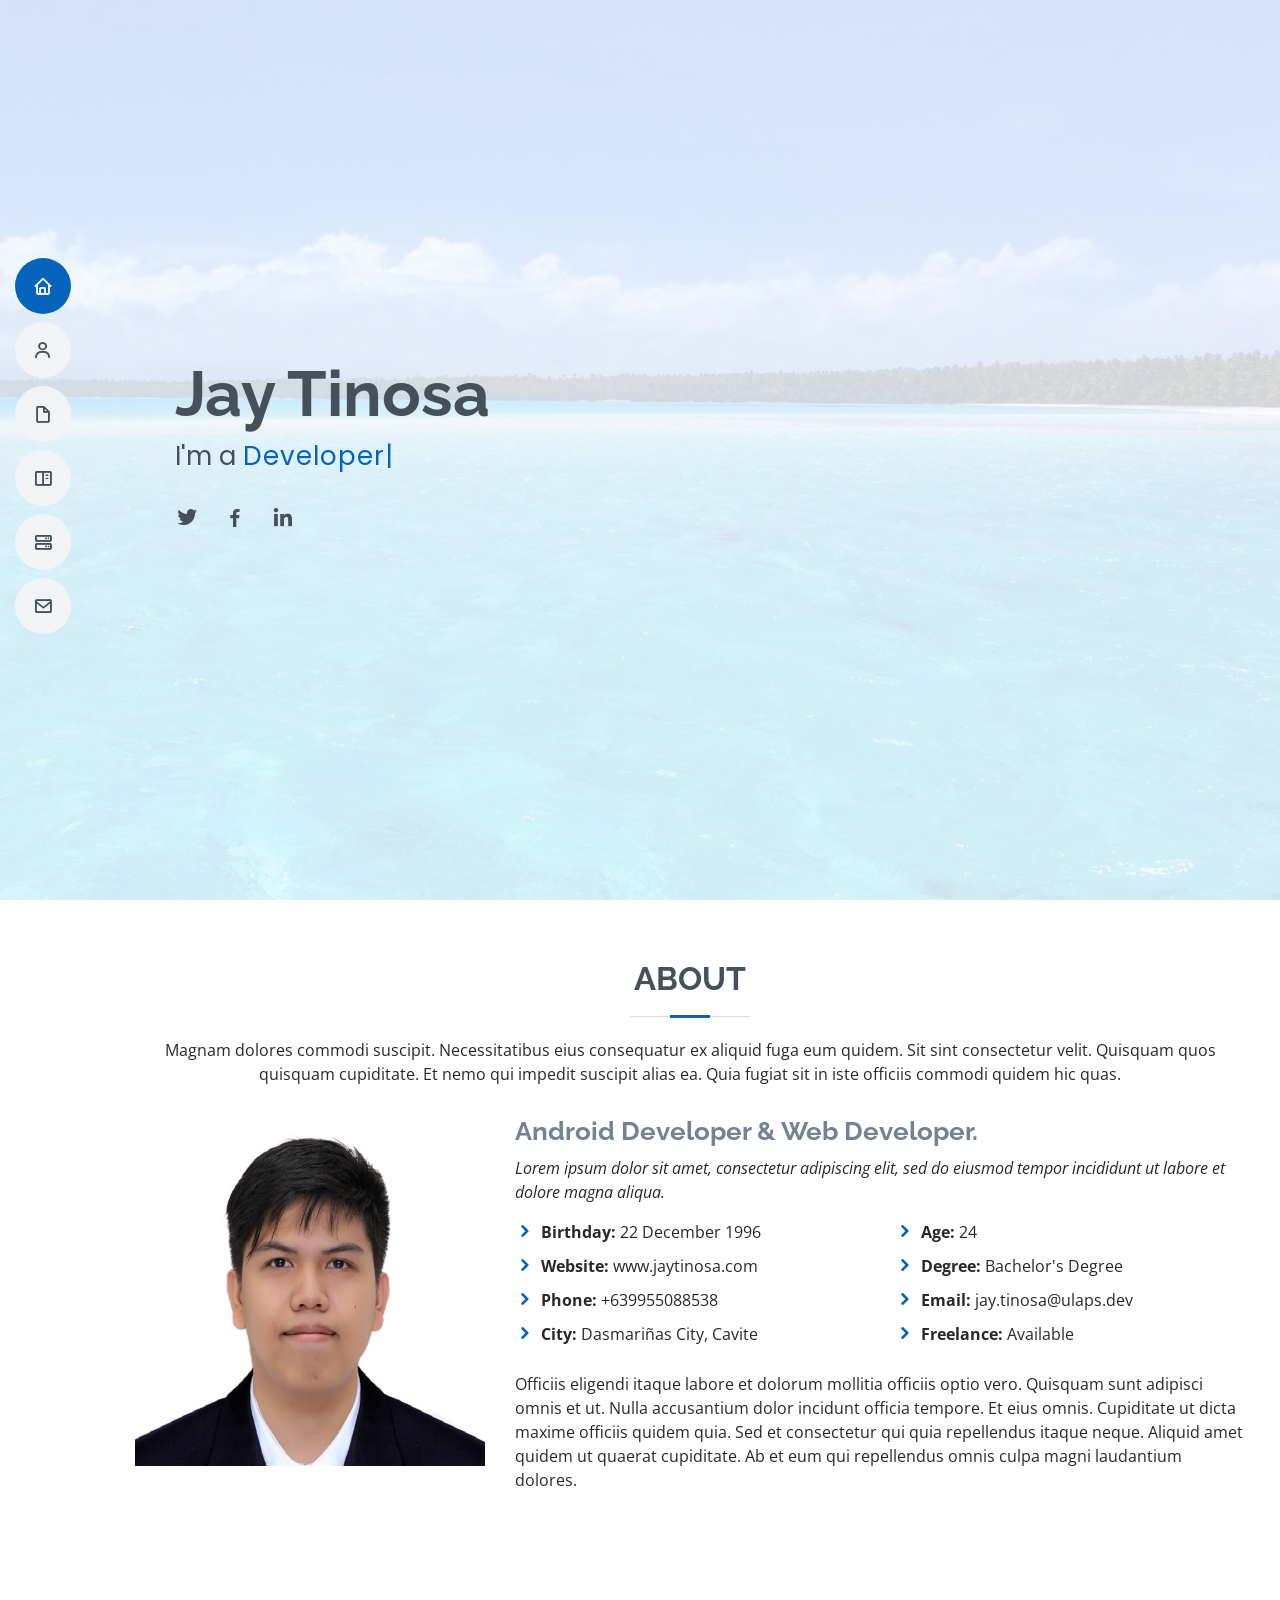
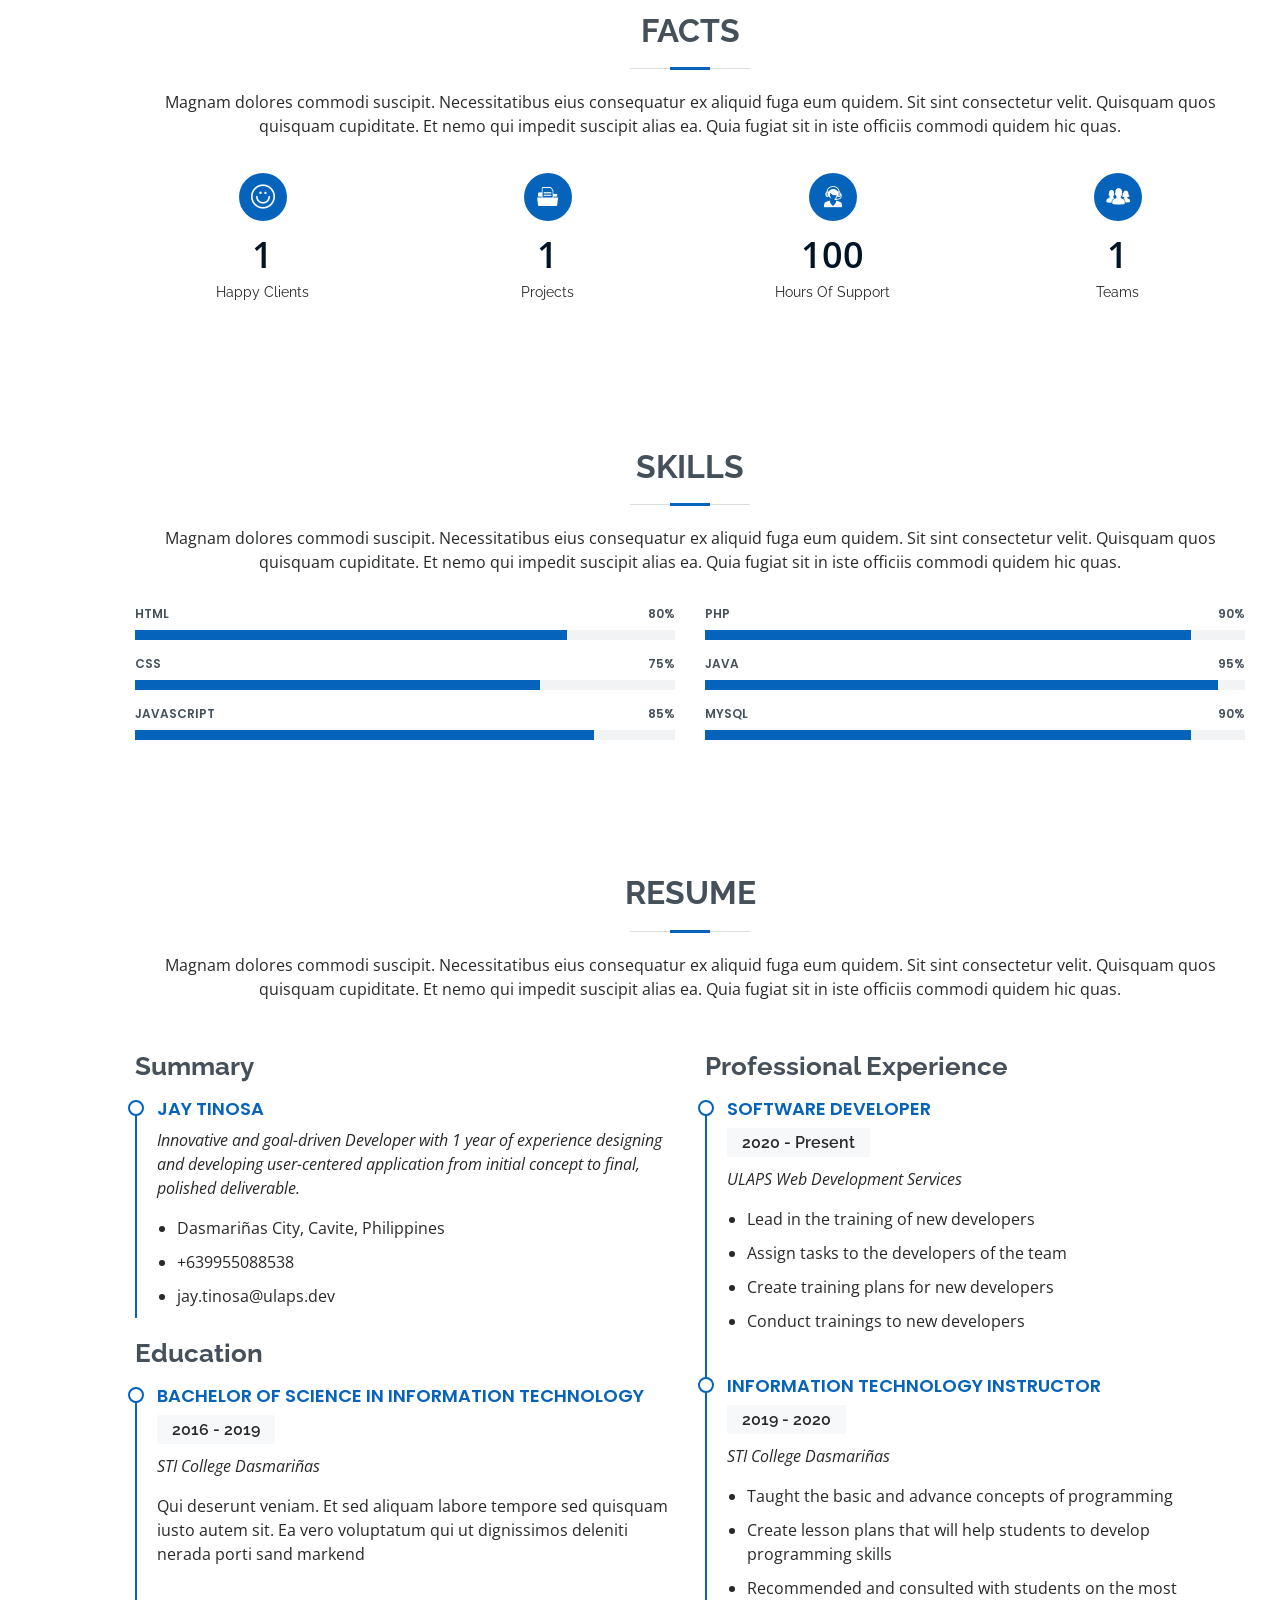
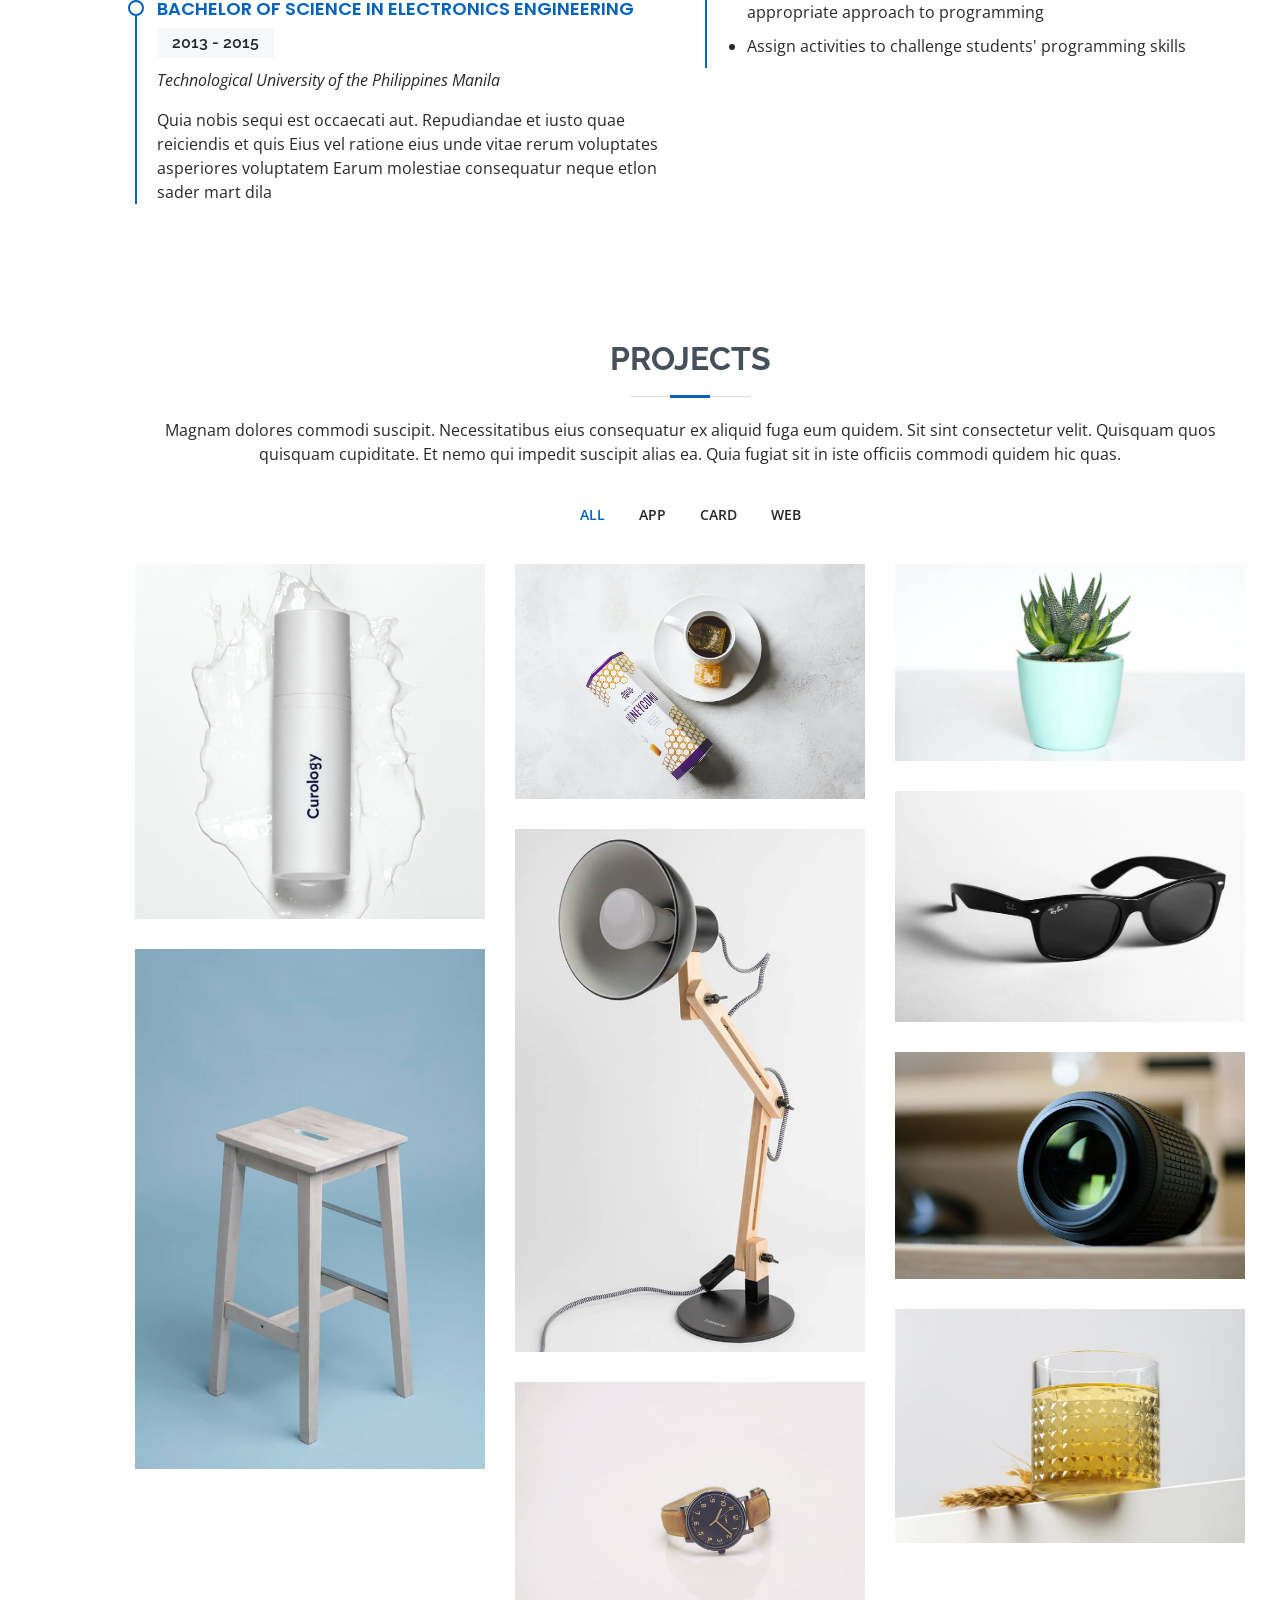
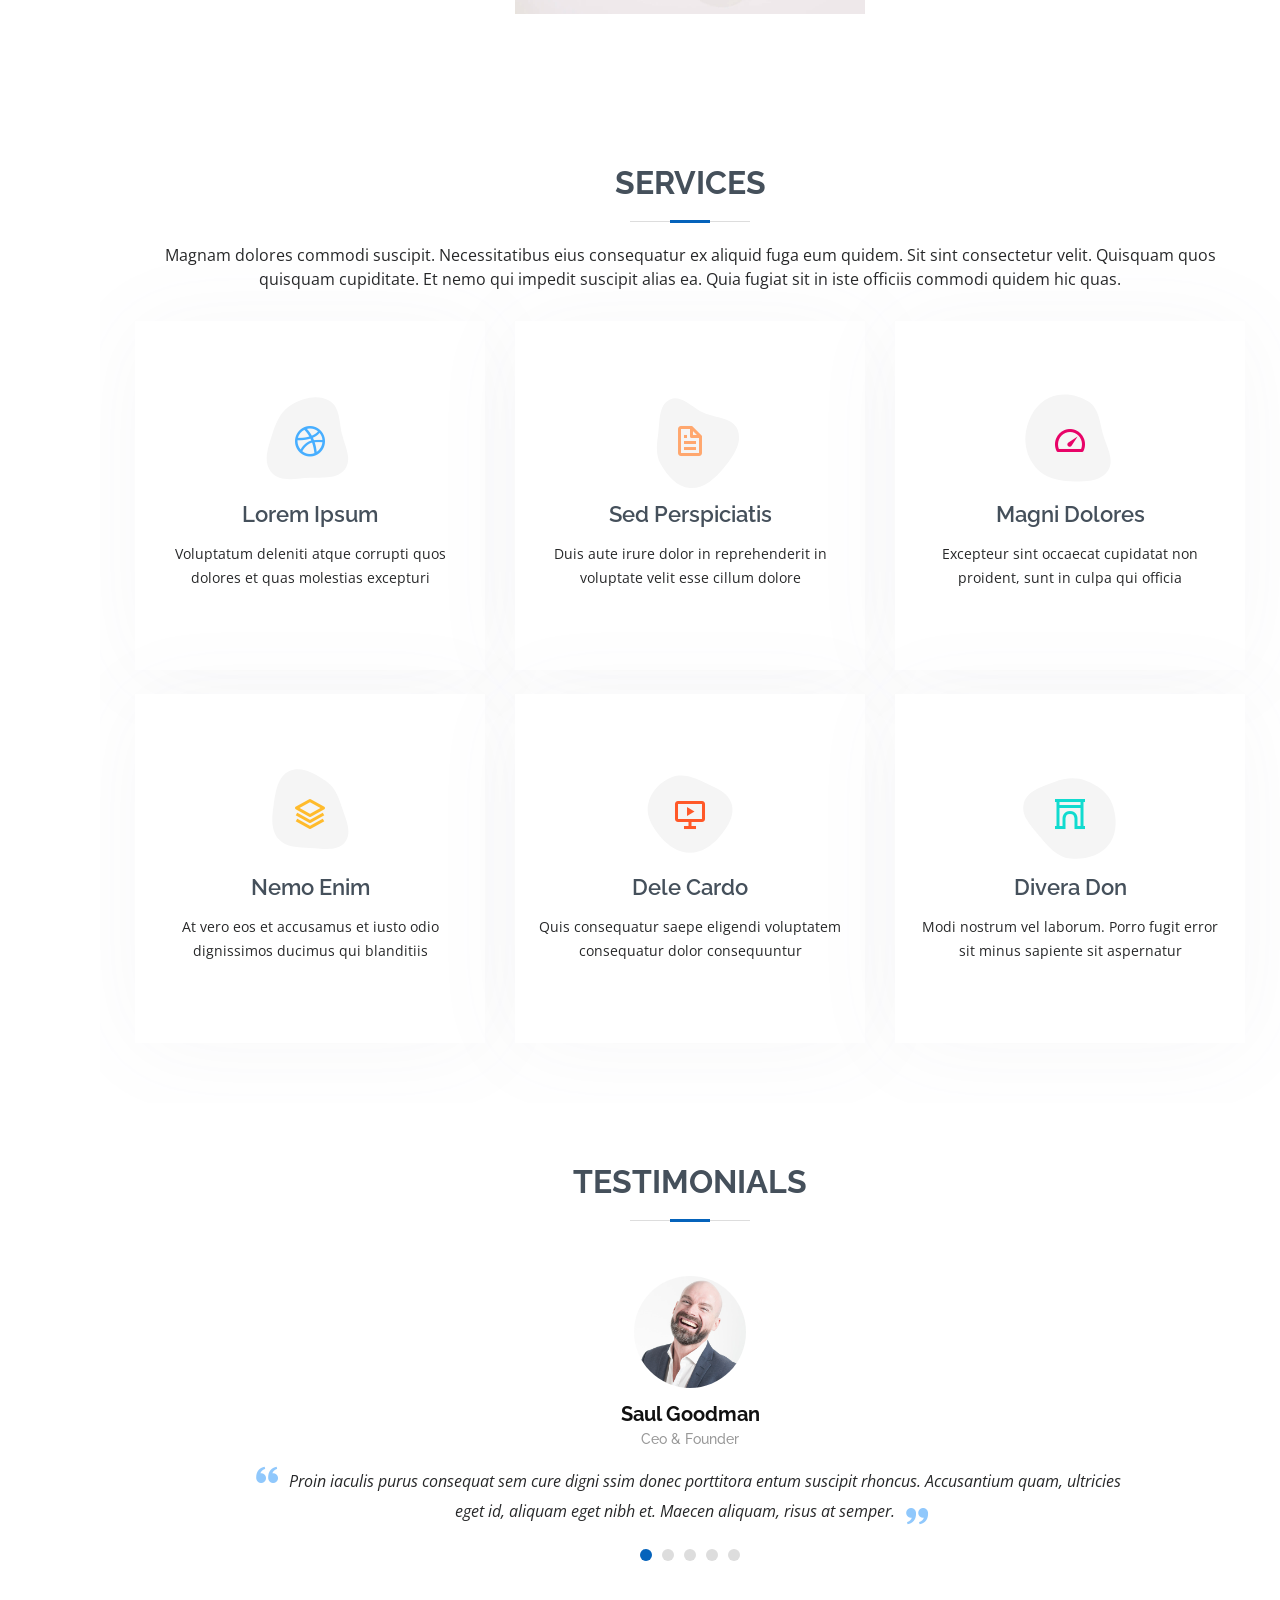
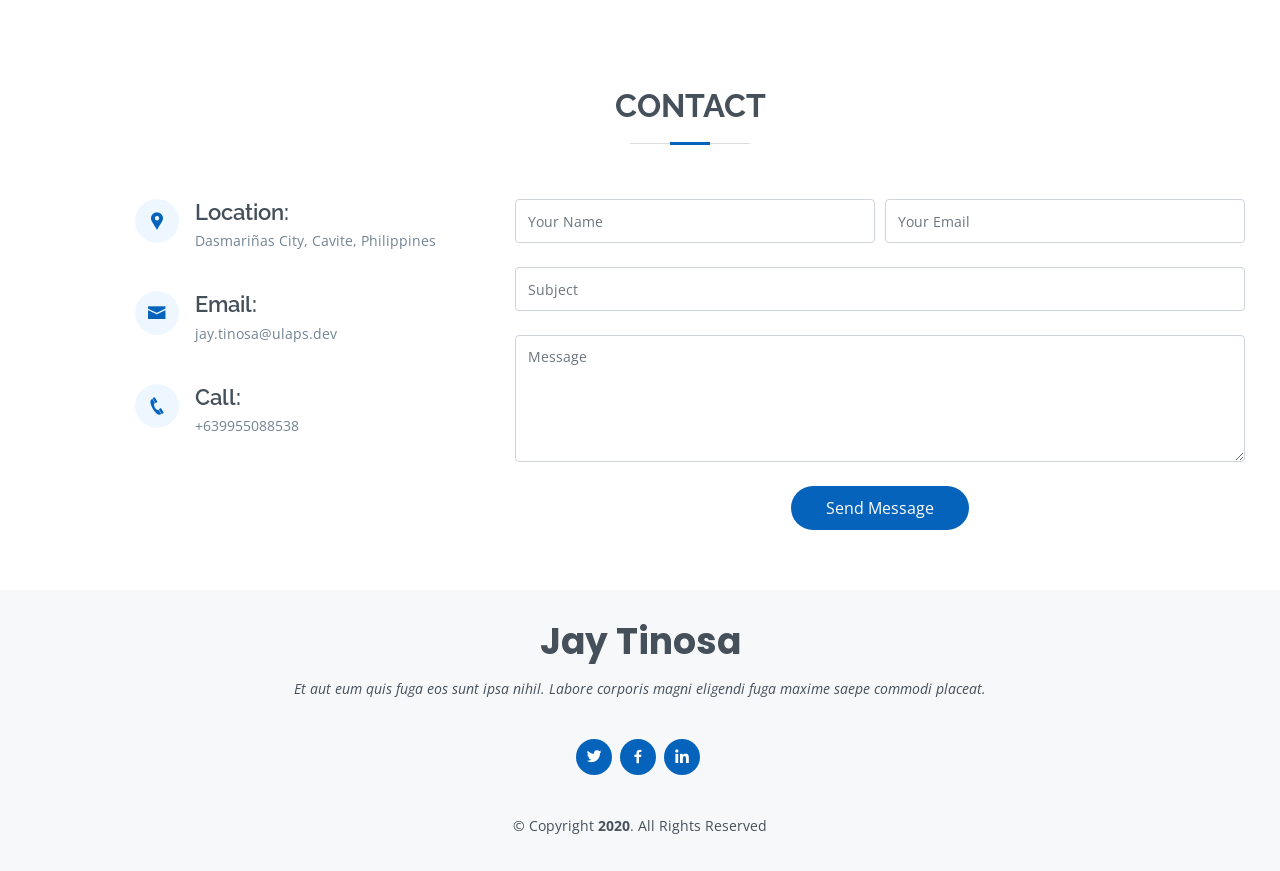
==== index.html @ dd3b4032 "Update index.html" ====
<!DOCTYPE html>
<html lang="en">
<head>
  <meta charset="utf-8">
  <meta content="width=device-width, initial-scale=1.0" name="viewport">

  <title>My Resume|Jay Tinosa</title>
  <meta content="" name="description">
  <meta content="" name="keywords">

  <!-- Favicons -->
  <link href="assets/img/jfavicon.jpg" rel="icon">
  <link href="assets/img/apple-touch-icon.png" rel="apple-touch-icon">

  <!-- Google Fonts -->
  <link href="https://fonts.googleapis.com/css?family=Open+Sans:300,300i,400,400i,600,600i,700,700i|Raleway:300,300i,400,400i,500,500i,600,600i,700,700i|Poppins:300,300i,400,400i,500,500i,600,600i,700,700i" rel="stylesheet">

  <!-- Vendor CSS Files -->
  <link href="assets/vendor/bootstrap/css/bootstrap.min.css" rel="stylesheet">
  <link href="assets/vendor/icofont/icofont.min.css" rel="stylesheet">
  <link href="assets/vendor/boxicons/css/boxicons.min.css" rel="stylesheet">
  <link href="assets/vendor/venobox/venobox.css" rel="stylesheet">
  <link href="assets/vendor/owl.carousel/assets/owl.carousel.min.css" rel="stylesheet">
  <link href="assets/vendor/aos/aos.css" rel="stylesheet">

  <!-- Main CSS File -->
  <link href="assets/css/style.css" rel="stylesheet">

</head>

<body>

  <!-- ======= Mobile nav toggle button ======= -->
  <button type="button" class="mobile-nav-toggle d-xl-none"><i class="icofont-navigation-menu"></i></button>

  <!-- ======= Header ======= -->
  <header id="header" class="d-flex flex-column justify-content-center">

    <nav class="nav-menu">
      <ul>
        <li class="active"><a href="#hero"><i class="bx bx-home"></i> <span>Home</span></a></li>
        <li><a href="#about"><i class="bx bx-user"></i> <span>About</span></a></li>
        <li><a href="#resume"><i class="bx bx-file-blank"></i> <span>Resume</span></a></li>
        <li><a href="#portfolio"><i class="bx bx-book-content"></i> <span>Projects</span></a></li>
        <li><a href="#services"><i class="bx bx-server"></i> <span>Services</span></a></li>
        <li><a href="#contact"><i class="bx bx-envelope"></i> <span>Contact</span></a></li>
      </ul>
    </nav><!-- .nav-menu -->

  </header><!-- End Header -->

  <!-- ======= Hero Section ======= -->
  <section id="hero" class="d-flex flex-column justify-content-center">
    <div class="container" data-aos="zoom-in" data-aos-delay="100">
      <h1>Jay Tinosa</h1>
      <p>I'm a <span class="typed" data-typed-items="Developer, Freelancer"></span></p>
      <div class="social-links">
        <a href="https://twitter.com/JayTinosa" class="twitter"><i class="bx bxl-twitter"></i></a>
        <a href="https://www.facebook.com/jay.tinosa" class="facebook"><i class="bx bxl-facebook"></i></a>
        <a href="https://www.linkedin.com/in/jay-tinosa-426608197/" class="linkedin"><i class="bx bxl-linkedin"></i></a>
      </div>
    </div>
  </section><!-- End Hero -->

  <main id="main">

    <!-- ======= About Section ======= -->
    <section id="about" class="about">
      <div class="container" data-aos="fade-up">

        <div class="section-title">
          <h2>About</h2>
          <p>Magnam dolores commodi suscipit. Necessitatibus eius consequatur ex aliquid fuga eum quidem. Sit sint consectetur velit. Quisquam quos quisquam cupiditate. Et nemo qui impedit suscipit alias ea. Quia fugiat sit in iste officiis commodi quidem hic quas.</p>
        </div>

        <div class="row">
          <div class="col-lg-4">
            <img src="assets/img/Jay.jpg" class="img-fluid" alt="">
          </div>
          <div class="col-lg-8 pt-4 pt-lg-0 content">
            <h3>Android Developer &amp; Web Developer.</h3>
            <p class="font-italic">
              Lorem ipsum dolor sit amet, consectetur adipiscing elit, sed do eiusmod tempor incididunt ut labore et dolore
              magna aliqua.
            </p>
            <div class="row">
              <div class="col-lg-6">
                <ul>
                  <li><i class="icofont-rounded-right"></i> <strong>Birthday:</strong> 22 December 1996</li>
                  <li><i class="icofont-rounded-right"></i> <strong>Website:</strong> www.jaytinosa.com</li>
                  <li><i class="icofont-rounded-right"></i> <strong>Phone:</strong> +639955088538</li>
                  <li><i class="icofont-rounded-right"></i> <strong>City:</strong> Dasmariñas City, Cavite</li>
                </ul>
              </div>
              <div class="col-lg-6">
                <ul>
                  <li><i class="icofont-rounded-right"></i> <strong>Age:</strong> 24</li>
                  <li><i class="icofont-rounded-right"></i> <strong>Degree:</strong> Bachelor's Degree</li>
                  <li><i class="icofont-rounded-right"></i> <strong>Email:</strong> jay.tinosa@ulaps.dev</li>
                  <li><i class="icofont-rounded-right"></i> <strong>Freelance:</strong> Available</li>
                </ul>
              </div>
            </div>
            <p>
              Officiis eligendi itaque labore et dolorum mollitia officiis optio vero. Quisquam sunt adipisci omnis et ut. Nulla accusantium dolor incidunt officia tempore. Et eius omnis.
              Cupiditate ut dicta maxime officiis quidem quia. Sed et consectetur qui quia repellendus itaque neque. Aliquid amet quidem ut quaerat cupiditate. Ab et eum qui repellendus omnis culpa magni laudantium dolores.
            </p>
          </div>
        </div>

      </div>
    </section><!-- End About Section -->

    <!-- ======= Facts Section ======= -->
    <section id="facts" class="facts">
      <div class="container" data-aos="fade-up">

        <div class="section-title">
          <h2>Facts</h2>
          <p>Magnam dolores commodi suscipit. Necessitatibus eius consequatur ex aliquid fuga eum quidem. Sit sint consectetur velit. Quisquam quos quisquam cupiditate. Et nemo qui impedit suscipit alias ea. Quia fugiat sit in iste officiis commodi quidem hic quas.</p>
        </div>

        <div class="row">

          <div class="col-lg-3 col-md-6">
            <div class="count-box">
              <i class="icofont-simple-smile"></i>
              <span data-toggle="counter-up">1</span>
              <p>Happy Clients</p>
            </div>
          </div>

          <div class="col-lg-3 col-md-6 mt-5 mt-md-0">
            <div class="count-box">
              <i class="icofont-document-folder"></i>
              <span data-toggle="counter-up">1</span>
              <p>Projects</p>
            </div>
          </div>

          <div class="col-lg-3 col-md-6 mt-5 mt-lg-0">
            <div class="count-box">
              <i class="icofont-live-support"></i>
              <span data-toggle="counter-up">100</span>
              <p>Hours Of Support</p>
            </div>
          </div>

          <div class="col-lg-3 col-md-6 mt-5 mt-lg-0">
            <div class="count-box">
              <i class="icofont-users-alt-5"></i>
              <span data-toggle="counter-up">1</span>
              <p>Teams</p>
            </div>
          </div>

        </div>

      </div>
    </section><!-- End Facts Section -->

    <!-- ======= Skills Section ======= -->
    <section id="skills" class="skills section-bg">
      <div class="container" data-aos="fade-up">

        <div class="section-title">
          <h2>Skills</h2>
          <p>Magnam dolores commodi suscipit. Necessitatibus eius consequatur ex aliquid fuga eum quidem. Sit sint consectetur velit. Quisquam quos quisquam cupiditate. Et nemo qui impedit suscipit alias ea. Quia fugiat sit in iste officiis commodi quidem hic quas.</p>
        </div>

        <div class="row skills-content">

          <div class="col-lg-6">

            <div class="progress">
              <span class="skill">HTML <i class="val">80%</i></span>
              <div class="progress-bar-wrap">
                <div class="progress-bar" role="progressbar" aria-valuenow="80" aria-valuemin="0" aria-valuemax="100"></div>
              </div>
            </div>

            <div class="progress">
              <span class="skill">CSS <i class="val">75%</i></span>
              <div class="progress-bar-wrap">
                <div class="progress-bar" role="progressbar" aria-valuenow="75" aria-valuemin="0" aria-valuemax="100"></div>
              </div>
            </div>

            <div class="progress">
              <span class="skill">JavaScript <i class="val">85%</i></span>
              <div class="progress-bar-wrap">
                <div class="progress-bar" role="progressbar" aria-valuenow="85" aria-valuemin="0" aria-valuemax="100"></div>
              </div>
            </div>

          </div>

          <div class="col-lg-6">

            <div class="progress">
              <span class="skill">PHP <i class="val">90%</i></span>
              <div class="progress-bar-wrap">
                <div class="progress-bar" role="progressbar" aria-valuenow="90" aria-valuemin="0" aria-valuemax="100"></div>
              </div>
            </div>

            <div class="progress">
              <span class="skill">Java <i class="val">95%</i></span>
              <div class="progress-bar-wrap">
                <div class="progress-bar" role="progressbar" aria-valuenow="95" aria-valuemin="0" aria-valuemax="100"></div>
              </div>
            </div>

            <div class="progress">
              <span class="skill">MySQL <i class="val">90%</i></span>
              <div class="progress-bar-wrap">
                <div class="progress-bar" role="progressbar" aria-valuenow="90" aria-valuemin="0" aria-valuemax="100"></div>
              </div>
            </div>

          </div>

        </div>

      </div>
    </section><!-- End Skills Section -->

    <!-- ======= Resume Section ======= -->
    <section id="resume" class="resume">
      <div class="container" data-aos="fade-up">

        <div class="section-title">
          <h2>Resume</h2>
          <p>Magnam dolores commodi suscipit. Necessitatibus eius consequatur ex aliquid fuga eum quidem. Sit sint consectetur velit. Quisquam quos quisquam cupiditate. Et nemo qui impedit suscipit alias ea. Quia fugiat sit in iste officiis commodi quidem hic quas.</p>
        </div>

        <div class="row">
          <div class="col-lg-6">
            <h3 class="resume-title">Summary</h3>
            <div class="resume-item pb-0">
              <h4>Jay Tinosa</h4>
              <p><em>Innovative and goal-driven Developer with 1 year of experience designing and developing user-centered application from initial concept to final, polished deliverable.</em></p>
              <ul>
                <li>Dasmariñas City, Cavite, Philippines</li>
                <li>+639955088538</li>
                <li>jay.tinosa@ulaps.dev</li>
              </ul>
            </div>

            <h3 class="resume-title">Education</h3>
            <div class="resume-item">
              <h4>Bachelor of Science in Information Technology</h4>
              <h5>2016 - 2019</h5>
              <p><em>STI College Dasmariñas</em></p>
              <p>Qui deserunt veniam. Et sed aliquam labore tempore sed quisquam iusto autem sit. Ea vero voluptatum qui ut dignissimos deleniti nerada porti sand markend</p>
            </div>
            <div class="resume-item">
              <h4>Bachelor of Science in Electronics Engineering</h4>
              <h5>2013 - 2015</h5>
              <p><em>Technological University of the Philippines Manila</em></p>
              <p>Quia nobis sequi est occaecati aut. Repudiandae et iusto quae reiciendis et quis Eius vel ratione eius unde vitae rerum voluptates asperiores voluptatem Earum molestiae consequatur neque etlon sader mart dila</p>
            </div>
          </div>
          <div class="col-lg-6">
            <h3 class="resume-title">Professional Experience</h3>
            <div class="resume-item">
              <h4>Software Developer</h4>
              <h5>2020 - Present</h5>
              <p><em>ULAPS Web Development Services</em></p>
              <ul>
                <li>Lead in the training of new developers</li>
                <li>Assign tasks to the developers of the team</li>
                <li>Create training plans for new developers</li>
                <li>Conduct trainings to new developers</li>
              </ul>
            </div>
            <div class="resume-item">
              <h4>Information Technology Instructor</h4>
              <h5>2019 - 2020</h5>
              <p><em>STI College Dasmariñas</em></p>
              <ul>
                <li>Taught the basic and advance concepts of programming</li>
                <li>Create lesson plans that will help students to develop programming skills</li>
                <li>Recommended and consulted with students on the most appropriate approach to programming</li>
                <li>Assign activities to challenge students' programming skills</li>
              </ul>
            </div>
          </div>
        </div>

      </div>
    </section><!-- End Resume Section -->

    <!-- ======= Portfolio Section ======= -->
    <section id="portfolio" class="portfolio section-bg">
      <div class="container" data-aos="fade-up">

        <div class="section-title">
          <h2>Projects</h2>
          <p>Magnam dolores commodi suscipit. Necessitatibus eius consequatur ex aliquid fuga eum quidem. Sit sint consectetur velit. Quisquam quos quisquam cupiditate. Et nemo qui impedit suscipit alias ea. Quia fugiat sit in iste officiis commodi quidem hic quas.</p>
        </div>

        <div class="row">
          <div class="col-lg-12 d-flex justify-content-center" data-aos="fade-up" data-aos-delay="100">
            <ul id="portfolio-flters">
              <li data-filter="*" class="filter-active">All</li>
              <li data-filter=".filter-app">App</li>
              <li data-filter=".filter-card">Card</li>
              <li data-filter=".filter-web">Web</li>
            </ul>
          </div>
        </div>

        <div class="row portfolio-container" data-aos="fade-up" data-aos-delay="200">

          <div class="col-lg-4 col-md-6 portfolio-item filter-app">
            <div class="portfolio-wrap">
              <img src="assets/img/portfolio/portfolio-1.jpg" class="img-fluid" alt="">
              <div class="portfolio-info">
                <h4>App 1</h4>
                <p>App</p>
                <div class="portfolio-links">
                  <a href="assets/img/portfolio/portfolio-1.jpg" data-gall="portfolioGallery" class="venobox" title="App 1"><i class="bx bx-plus"></i></a>
                  <a href="portfolio-details.html" data-gall="portfolioDetailsGallery" data-vbtype="iframe" class="venobox" title="Portfolio Details"><i class="bx bx-link"></i></a>
                </div>
              </div>
            </div>
          </div>

          <div class="col-lg-4 col-md-6 portfolio-item filter-web">
            <div class="portfolio-wrap">
              <img src="assets/img/portfolio/portfolio-2.jpg" class="img-fluid" alt="">
              <div class="portfolio-info">
                <h4>Web 3</h4>
                <p>Web</p>
                <div class="portfolio-links">
                  <a href="assets/img/portfolio/portfolio-2.jpg" data-gall="portfolioGallery" class="venobox" title="Web 3"><i class="bx bx-plus"></i></a>
                  <a href="portfolio-details.html" data-gall="portfolioDetailsGallery" data-vbtype="iframe" class="venobox" title="Portfolio Details"><i class="bx bx-link"></i></a>
                </div>
              </div>
            </div>
          </div>

          <div class="col-lg-4 col-md-6 portfolio-item filter-app">
            <div class="portfolio-wrap">
              <img src="assets/img/portfolio/portfolio-3.jpg" class="img-fluid" alt="">
              <div class="portfolio-info">
                <h4>App 2</h4>
                <p>App</p>
                <div class="portfolio-links">
                  <a href="assets/img/portfolio/portfolio-3.jpg" data-gall="portfolioGallery" class="venobox" title="App 2"><i class="bx bx-plus"></i></a>
                  <a href="portfolio-details.html" data-gall="portfolioDetailsGallery" data-vbtype="iframe" class="venobox" title="Portfolio Details"><i class="bx bx-link"></i></a>
                </div>
              </div>
            </div>
          </div>

          <div class="col-lg-4 col-md-6 portfolio-item filter-card">
            <div class="portfolio-wrap">
              <img src="assets/img/portfolio/portfolio-4.jpg" class="img-fluid" alt="">
              <div class="portfolio-info">
                <h4>Card 2</h4>
                <p>Card</p>
                <div class="portfolio-links">
                  <a href="assets/img/portfolio/portfolio-4.jpg" data-gall="portfolioGallery" class="venobox" title="Card 2"><i class="bx bx-plus"></i></a>
                  <a href="portfolio-details.html" data-gall="portfolioDetailsGallery" data-vbtype="iframe" class="venobox" title="Portfolio Details"><i class="bx bx-link"></i></a>
                </div>
              </div>
            </div>
          </div>

          <div class="col-lg-4 col-md-6 portfolio-item filter-web">
            <div class="portfolio-wrap">
              <img src="assets/img/portfolio/portfolio-5.jpg" class="img-fluid" alt="">
              <div class="portfolio-info">
                <h4>Web 2</h4>
                <p>Web</p>
                <div class="portfolio-links">
                  <a href="assets/img/portfolio/portfolio-5.jpg" data-gall="portfolioGallery" class="venobox" title="Web 2"><i class="bx bx-plus"></i></a>
                  <a href="portfolio-details.html" data-gall="portfolioDetailsGallery" data-vbtype="iframe" class="venobox" title="Portfolio Details"><i class="bx bx-link"></i></a>
                </div>
              </div>
            </div>
          </div>

          <div class="col-lg-4 col-md-6 portfolio-item filter-app">
            <div class="portfolio-wrap">
              <img src="assets/img/portfolio/portfolio-6.jpg" class="img-fluid" alt="">
              <div class="portfolio-info">
                <h4>App 3</h4>
                <p>App</p>
                <div class="portfolio-links">
                  <a href="assets/img/portfolio/portfolio-6.jpg" data-gall="portfolioGallery" class="venobox" title="App 3"><i class="bx bx-plus"></i></a>
                  <a href="portfolio-details.html" data-gall="portfolioDetailsGallery" data-vbtype="iframe" class="venobox" title="Portfolio Details"><i class="bx bx-link"></i></a>
                </div>
              </div>
            </div>
          </div>

          <div class="col-lg-4 col-md-6 portfolio-item filter-card">
            <div class="portfolio-wrap">
              <img src="assets/img/portfolio/portfolio-7.jpg" class="img-fluid" alt="">
              <div class="portfolio-info">
                <h4>Card 1</h4>
                <p>Card</p>
                <div class="portfolio-links">
                  <a href="assets/img/portfolio/portfolio-7.jpg" data-gall="portfolioGallery" class="venobox" title="Card 1"><i class="bx bx-plus"></i></a>
                  <a href="portfolio-details.html" data-gall="portfolioDetailsGallery" data-vbtype="iframe" class="venobox" title="Portfolio Details"><i class="bx bx-link"></i></a>
                </div>
              </div>
            </div>
          </div>

          <div class="col-lg-4 col-md-6 portfolio-item filter-card">
            <div class="portfolio-wrap">
              <img src="assets/img/portfolio/portfolio-8.jpg" class="img-fluid" alt="">
              <div class="portfolio-info">
                <h4>Card 3</h4>
                <p>Card</p>
                <div class="portfolio-links">
                  <a href="assets/img/portfolio/portfolio-8.jpg" data-gall="portfolioGallery" class="venobox" title="Card 3"><i class="bx bx-plus"></i></a>
                  <a href="portfolio-details.html" data-gall="portfolioDetailsGallery" data-vbtype="iframe" class="venobox" title="Portfolio Details"><i class="bx bx-link"></i></a>
                </div>
              </div>
            </div>
          </div>

          <div class="col-lg-4 col-md-6 portfolio-item filter-web">
            <div class="portfolio-wrap">
              <img src="assets/img/portfolio/portfolio-9.jpg" class="img-fluid" alt="">
              <div class="portfolio-info">
                <h4>Web 3</h4>
                <p>Web</p>
                <div class="portfolio-links">
                  <a href="assets/img/portfolio/portfolio-9.jpg" data-gall="portfolioGallery" class="venobox" title="Web 3"><i class="bx bx-plus"></i></a>
                  <a href="portfolio-details.html" data-gall="portfolioDetailsGallery" data-vbtype="iframe" class="venobox" title="Portfolio Details"><i class="bx bx-link"></i></a>
                </div>
              </div>
            </div>
          </div>

        </div>

      </div>
    </section><!-- End Portfolio Section -->

    <!-- ======= Services Section ======= -->
    <section id="services" class="services">
      <div class="container" data-aos="fade-up">

        <div class="section-title">
          <h2>Services</h2>
          <p>Magnam dolores commodi suscipit. Necessitatibus eius consequatur ex aliquid fuga eum quidem. Sit sint consectetur velit. Quisquam quos quisquam cupiditate. Et nemo qui impedit suscipit alias ea. Quia fugiat sit in iste officiis commodi quidem hic quas.</p>
        </div>

        <div class="row">

          <div class="col-lg-4 col-md-6 d-flex align-items-stretch" data-aos="zoom-in" data-aos-delay="100">
            <div class="icon-box iconbox-blue">
              <div class="icon">
                <svg width="100" height="100" viewBox="0 0 600 600" xmlns="http://www.w3.org/2000/svg">
                  <path stroke="none" stroke-width="0" fill="#f5f5f5" d="M300,521.0016835830174C376.1290562159157,517.8887921683347,466.0731472004068,529.7835943286574,510.70327084640275,468.03025145048787C554.3714126377745,407.6079735673963,508.03601936045806,328.9844924480964,491.2728898941984,256.3432110539036C474.5976632858925,184.082847569629,479.9380746630129,96.60480741107993,416.23090153303,58.64404602377083C348.86323505073057,18.502131276798302,261.93793281208167,40.57373210992963,193.5410806939664,78.93577620505333C130.42746243093433,114.334589627462,98.30271207620316,179.96522072025542,76.75703585869454,249.04625023123273C51.97151888228291,328.5150500222984,13.704378332031375,421.85034740162234,66.52175969318436,486.19268352777647C119.04800174914682,550.1803526380478,217.28368757567262,524.383925680826,300,521.0016835830174"></path>
                </svg>
                <i class="bx bxl-dribbble"></i>
              </div>
              <h4><a href="">Lorem Ipsum</a></h4>
              <p>Voluptatum deleniti atque corrupti quos dolores et quas molestias excepturi</p>
            </div>
          </div>

          <div class="col-lg-4 col-md-6 d-flex align-items-stretch mt-4 mt-md-0" data-aos="zoom-in" data-aos-delay="200">
            <div class="icon-box iconbox-orange ">
              <div class="icon">
                <svg width="100" height="100" viewBox="0 0 600 600" xmlns="http://www.w3.org/2000/svg">
                  <path stroke="none" stroke-width="0" fill="#f5f5f5" d="M300,582.0697525312426C382.5290701553225,586.8405444964366,449.9789794690241,525.3245884688669,502.5850820975895,461.55621195738473C556.606425686781,396.0723002908107,615.8543463187945,314.28637112970534,586.6730223649479,234.56875336149918C558.9533121215079,158.8439757836574,454.9685369536778,164.00468322053177,381.49747125262974,130.76875717737553C312.15926192815925,99.40240125094834,248.97055460311594,18.661163978235184,179.8680185752513,50.54337015887873C110.5421016452524,82.52863877960104,119.82277516462835,180.83849132639028,109.12597500060166,256.43424936330496C100.08760227029461,320.3096726198365,92.17705696193138,384.0621239912766,124.79988738764834,439.7174275375508C164.83382741302287,508.01625554203684,220.96474134820875,577.5009287672846,300,582.0697525312426"></path>
                </svg>
                <i class="bx bx-file"></i>
              </div>
              <h4><a href="">Sed Perspiciatis</a></h4>
              <p>Duis aute irure dolor in reprehenderit in voluptate velit esse cillum dolore</p>
            </div>
          </div>

          <div class="col-lg-4 col-md-6 d-flex align-items-stretch mt-4 mt-lg-0" data-aos="zoom-in" data-aos-delay="300">
            <div class="icon-box iconbox-pink">
              <div class="icon">
                <svg width="100" height="100" viewBox="0 0 600 600" xmlns="http://www.w3.org/2000/svg">
                  <path stroke="none" stroke-width="0" fill="#f5f5f5" d="M300,541.5067337569781C382.14930387511276,545.0595476570109,479.8736841581634,548.3450877840088,526.4010558755058,480.5488172755941C571.5218469581645,414.80211281144784,517.5187510058486,332.0715597781072,496.52539010469104,255.14436215662573C477.37192572678356,184.95920475031193,473.57363656557914,105.61284051026155,413.0603344069578,65.22779650032875C343.27470386102294,18.654635553484475,251.2091493199835,5.337323636656869,175.0934190732945,40.62881213300186C97.87086631185822,76.43348514350839,51.98124368387456,156.15599469081315,36.44837278890362,239.84606092416172C21.716077023791087,319.22268207091537,43.775223500013084,401.1760424656574,96.891909868211,461.97329694683043C147.22146801428983,519.5804099606455,223.5754009179313,538.201503339737,300,541.5067337569781"></path>
                </svg>
                <i class="bx bx-tachometer"></i>
              </div>
              <h4><a href="">Magni Dolores</a></h4>
              <p>Excepteur sint occaecat cupidatat non proident, sunt in culpa qui officia</p>
            </div>
          </div>

          <div class="col-lg-4 col-md-6 d-flex align-items-stretch mt-4" data-aos="zoom-in" data-aos-delay="100">
            <div class="icon-box iconbox-yellow">
              <div class="icon">
                <svg width="100" height="100" viewBox="0 0 600 600" xmlns="http://www.w3.org/2000/svg">
                  <path stroke="none" stroke-width="0" fill="#f5f5f5" d="M300,503.46388370962813C374.79870501325706,506.71871716319447,464.8034551963731,527.1746412648533,510.4981551193396,467.86667711651364C555.9287308511215,408.9015244558933,512.6030010748507,327.5744911775523,490.211057578863,256.5855673507754C471.097692560561,195.9906835881958,447.69079081568157,138.11976852964426,395.19560036434837,102.3242989838813C329.3053358748298,57.3949838291264,248.02791733380457,8.279543830951368,175.87071277845988,42.242879143198664C103.41431057327972,76.34704239035025,93.79494320519305,170.9812938413882,81.28167332365135,250.07896920659033C70.17666984294237,320.27484674793965,64.84698225790005,396.69656628748305,111.28512138212992,450.4950937839243C156.20124167950087,502.5303643271138,231.32542653798444,500.4755392045468,300,503.46388370962813"></path>
                </svg>
                <i class="bx bx-layer"></i>
              </div>
              <h4><a href="">Nemo Enim</a></h4>
              <p>At vero eos et accusamus et iusto odio dignissimos ducimus qui blanditiis</p>
            </div>
          </div>

          <div class="col-lg-4 col-md-6 d-flex align-items-stretch mt-4" data-aos="zoom-in" data-aos-delay="200">
            <div class="icon-box iconbox-red">
              <div class="icon">
                <svg width="100" height="100" viewBox="0 0 600 600" xmlns="http://www.w3.org/2000/svg">
                  <path stroke="none" stroke-width="0" fill="#f5f5f5" d="M300,532.3542879108572C369.38199826031484,532.3153073249985,429.10787420159085,491.63046689027357,474.5244479745417,439.17860296908856C522.8885846962883,383.3225815378663,569.1668002868075,314.3205725914397,550.7432151929288,242.7694973846089C532.6665558377875,172.5657663291529,456.2379748765914,142.6223662098291,390.3689995646985,112.34683881706744C326.66090330228417,83.06452184765237,258.84405631176094,53.51806209861945,193.32584062364296,78.48882559362697C121.61183558270385,105.82097193414197,62.805066853699245,167.19869350419734,48.57481801355237,242.6138429142374C34.843463184063346,315.3850353017275,76.69343916112496,383.4422959591041,125.22947124332185,439.3748458443577C170.7312796277747,491.8107796887764,230.57421082200815,532.3932930995766,300,532.3542879108572"></path>
                </svg>
                <i class="bx bx-slideshow"></i>
              </div>
              <h4><a href="">Dele Cardo</a></h4>
              <p>Quis consequatur saepe eligendi voluptatem consequatur dolor consequuntur</p>
            </div>
          </div>

          <div class="col-lg-4 col-md-6 d-flex align-items-stretch mt-4" data-aos="zoom-in" data-aos-delay="300">
            <div class="icon-box iconbox-teal">
              <div class="icon">
                <svg width="100" height="100" viewBox="0 0 600 600" xmlns="http://www.w3.org/2000/svg">
                  <path stroke="none" stroke-width="0" fill="#f5f5f5" d="M300,566.797414625762C385.7384707136149,576.1784315230908,478.7894351017131,552.8928747891023,531.9192734346935,484.94944893311C584.6109503024035,417.5663521118492,582.489472248146,322.67544863468447,553.9536738515405,242.03673114598146C529.1557734026468,171.96086150256528,465.24506316201064,127.66468636344209,395.9583748389544,100.7403814666027C334.2173773831606,76.7482773500951,269.4350130405921,84.62216499799875,207.1952322260088,107.2889140133804C132.92018162631612,134.33871894543012,41.79353780512637,160.00259165414826,22.644507872594943,236.69541883565114C3.319112789854554,314.0945973066697,72.72355303640163,379.243833228382,124.04198916343866,440.3218312028393C172.9286146004772,498.5055451809895,224.45579914871206,558.5317968840102,300,566.797414625762"></path>
                </svg>
                <i class="bx bx-arch"></i>
              </div>
              <h4><a href="">Divera Don</a></h4>
              <p>Modi nostrum vel laborum. Porro fugit error sit minus sapiente sit aspernatur</p>
            </div>
          </div>

        </div>

      </div>
    </section><!-- End Services Section -->

    <!-- ======= Testimonials Section ======= -->
    <section id="testimonials" class="testimonials section-bg">
      <div class="container" data-aos="fade-up">

        <div class="section-title">
          <h2>Testimonials</h2>
        </div>

        <div class="owl-carousel testimonials-carousel" data-aos="zoom-in" data-aos-delay="100">

          <div class="testimonial-item">
            <img src="assets/img/testimonials/testimonials-1.jpg" class="testimonial-img" alt="">
            <h3>Saul Goodman</h3>
            <h4>Ceo &amp; Founder</h4>
            <p>
              <i class="bx bxs-quote-alt-left quote-icon-left"></i>
              Proin iaculis purus consequat sem cure digni ssim donec porttitora entum suscipit rhoncus. Accusantium quam, ultricies eget id, aliquam eget nibh et. Maecen aliquam, risus at semper.
              <i class="bx bxs-quote-alt-right quote-icon-right"></i>
            </p>
          </div>

          <div class="testimonial-item">
            <img src="assets/img/testimonials/testimonials-2.jpg" class="testimonial-img" alt="">
            <h3>Sara Wilsson</h3>
            <h4>Designer</h4>
            <p>
              <i class="bx bxs-quote-alt-left quote-icon-left"></i>
              Export tempor illum tamen malis malis eram quae irure esse labore quem cillum quid cillum eram malis quorum velit fore eram velit sunt aliqua noster fugiat irure amet legam anim culpa.
              <i class="bx bxs-quote-alt-right quote-icon-right"></i>
            </p>
          </div>

          <div class="testimonial-item">
            <img src="assets/img/testimonials/testimonials-3.jpg" class="testimonial-img" alt="">
            <h3>Jena Karlis</h3>
            <h4>Store Owner</h4>
            <p>
              <i class="bx bxs-quote-alt-left quote-icon-left"></i>
              Enim nisi quem export duis labore cillum quae magna enim sint quorum nulla quem veniam duis minim tempor labore quem eram duis noster aute amet eram fore quis sint minim.
              <i class="bx bxs-quote-alt-right quote-icon-right"></i>
            </p>
          </div>

          <div class="testimonial-item">
            <img src="assets/img/testimonials/testimonials-4.jpg" class="testimonial-img" alt="">
            <h3>Matt Brandon</h3>
            <h4>Freelancer</h4>
            <p>
              <i class="bx bxs-quote-alt-left quote-icon-left"></i>
              Fugiat enim eram quae cillum dolore dolor amet nulla culpa multos export minim fugiat minim velit minim dolor enim duis veniam ipsum anim magna sunt elit fore quem dolore labore illum veniam.
              <i class="bx bxs-quote-alt-right quote-icon-right"></i>
            </p>
          </div>

          <div class="testimonial-item">
            <img src="assets/img/testimonials/testimonials-5.jpg" class="testimonial-img" alt="">
            <h3>John Larson</h3>
            <h4>Entrepreneur</h4>
            <p>
              <i class="bx bxs-quote-alt-left quote-icon-left"></i>
              Quis quorum aliqua sint quem legam fore sunt eram irure aliqua veniam tempor noster veniam enim culpa labore duis sunt culpa nulla illum cillum fugiat legam esse veniam culpa fore nisi cillum quid.
              <i class="bx bxs-quote-alt-right quote-icon-right"></i>
            </p>
          </div>

        </div>

      </div>
    </section><!-- End Testimonials Section -->

    <!-- ======= Contact Section ======= -->
    <section id="contact" class="contact">
      <div class="container" data-aos="fade-up">

        <div class="section-title">
          <h2>Contact</h2>
        </div>

        <div class="row mt-1">

          <div class="col-lg-4">
            <div class="info">
              <div class="address">
                <i class="icofont-google-map"></i>
                <h4>Location:</h4>
                <p>Dasmariñas City, Cavite, Philippines</p>
              </div>

              <div class="email">
                <i class="icofont-envelope"></i>
                <h4>Email:</h4>
                <p>jay.tinosa@ulaps.dev</p>
              </div>

              <div class="phone">
                <i class="icofont-phone"></i>
                <h4>Call:</h4>
                <p>+639955088538</p>
              </div>

            </div>

          </div>

          <div class="col-lg-8 mt-5 mt-lg-0">

            <form action="forms/contact.php" method="post" role="form" class="php-email-form">
              <div class="form-row">
                <div class="col-md-6 form-group">
                  <input type="text" name="name" class="form-control" id="name" placeholder="Your Name" data-rule="minlen:4" data-msg="Please enter at least 4 chars" />
                  <div class="validate"></div>
                </div>
                <div class="col-md-6 form-group">
                  <input type="email" class="form-control" name="email" id="email" placeholder="Your Email" data-rule="email" data-msg="Please enter a valid email" />
                  <div class="validate"></div>
                </div>
              </div>
              <div class="form-group">
                <input type="text" class="form-control" name="subject" id="subject" placeholder="Subject" data-rule="minlen:4" data-msg="Please enter at least 8 chars of subject" />
                <div class="validate"></div>
              </div>
              <div class="form-group">
                <textarea class="form-control" name="message" rows="5" data-rule="required" data-msg="Please write something for us" placeholder="Message"></textarea>
                <div class="validate"></div>
              </div>
              <div class="mb-3">
                <div class="loading">Loading</div>
                <div class="error-message"></div>
                <div class="sent-message">Your message has been sent. Thank you!</div>
              </div>
              <div class="text-center"><button type="submit">Send Message</button></div>
            </form>

          </div>

        </div>

      </div>
    </section><!-- End Contact Section -->

  </main><!-- End #main -->

  <!-- ======= Footer ======= -->
  <footer id="footer">
    <div class="container">
      <h3>Jay Tinosa</h3>
      <p>Et aut eum quis fuga eos sunt ipsa nihil. Labore corporis magni eligendi fuga maxime saepe commodi placeat.</p>
      <div class="social-links">
        <a href="https://twitter.com/JayTinosa" class="twitter"><i class="bx bxl-twitter"></i></a>
        <a href="https://www.facebook.com/jay.tinosa" class="facebook"><i class="bx bxl-facebook"></i></a>
        <a href="https://www.linkedin.com/in/jay-tinosa-426608197/" class="linkedin"><i class="bx bxl-linkedin"></i></a>
      </div>
      <div class="copyright">
        &copy; Copyright <strong><span>2020</span></strong>. All Rights Reserved
      </div>
      <div class="credits">
        <!-- All the links in the footer should remain intact. -->
      </div>
    </div>
  </footer><!-- End Footer -->

  <a href="#" class="back-to-top"><i class="bx bx-up-arrow-alt"></i></a>
  <div id="preloader"></div>

  <!-- Vendor JS Files -->
  <script src="assets/vendor/jquery/jquery.min.js"></script>
  <script src="assets/vendor/bootstrap/js/bootstrap.bundle.min.js"></script>
  <script src="assets/vendor/jquery.easing/jquery.easing.min.js"></script>
  <script src="assets/vendor/php-email-form/validate.js"></script>
  <script src="assets/vendor/waypoints/jquery.waypoints.min.js"></script>
  <script src="assets/vendor/counterup/counterup.min.js"></script>
  <script src="assets/vendor/isotope-layout/isotope.pkgd.min.js"></script>
  <script src="assets/vendor/venobox/venobox.min.js"></script>
  <script src="assets/vendor/owl.carousel/owl.carousel.min.js"></script>
  <script src="assets/vendor/typed.js/typed.min.js"></script>
  <script src="assets/vendor/aos/aos.js"></script>

  <!-- Main JS File -->
  <script src="assets/js/main.js"></script>

</body>

</html>
---- assets/vendor/venobox/venobox.css ----
/* ------ venobox.css --------*/
.vbox-overlay *, .vbox-overlay *:before, .vbox-overlay *:after{
    -webkit-backface-visibility: hidden;
    -webkit-box-sizing:border-box;
    -moz-box-sizing:border-box;
    box-sizing:border-box;
}
.vbox-overlay * { 
    -webkit-backface-visibility: visible;
    backface-visibility: visible;
}
.vbox-overlay{
    display: -webkit-flex;
    display: flex;
    -webkit-flex-direction: column;
    flex-direction: column;
    -webkit-justify-content: center;
    justify-content: center;
    -webkit-align-items: center;
    align-items: center;
    position: fixed;
    left: 0;
    top: 0;
    bottom: 0;
    right: 0;
    z-index: 999999;
}

/* ----- navigation ----- */
.vbox-title{
    width: 100%;
    height: 40px;
    float: left;
    text-align: center;
    line-height: 28px;
    font-size: 12px;
    padding: 6px 50px;
    overflow: hidden;
    position: fixed;
    display: none;
    left: 0;
    z-index: 89;
}
.vbox-close{
    cursor: pointer;
    position: fixed;
    top: -1px;
    right: 0;
    width: 50px;
    height: 40px;
    padding: 6px;
    display: block;
    background-position:10px center;
    overflow: hidden;
    font-size: 24px;
    line-height: 1;
    text-align: center;
    z-index: 99;
}
.vbox-left{
    cursor: pointer;
    position: fixed;
    left: 0;
    height: 40px;
    overflow: hidden;
    line-height: 28px;
    font-size: 12px;
    z-index: 99;
    display: flex;
    align-items:center;
}
.vbox-num{
    display: inline-block;
    margin: 6px 0 6px 15px;
}
/* ----- Social share ----- */
.vbox-share{
    line-height: 28px;
    font-size: 12px;
    overflow: hidden;
    position: fixed;
    left: 0;
    z-index: 98;
    display: flex;
    align-items:center;
    justify-content: center;
    width: 100%;
    text-align: center;
}
.vbox-share svg{
    max-height: 28px;
    width: 28px;
    z-index: 10;
    margin-left: 12px;
    margin-top: 6px;
    margin-bottom: 6px;
    vertical-align: middle;
}


/* ----- navigation ARROWS ----- */
.vbox-next, .vbox-prev{
    position: fixed;
    top: 50%;
    margin-top: -15px;
    overflow: hidden;
    cursor: pointer;
    display: block;
    width: 45px;
    height: 45px;
    z-index: 99;
}
.vbox-next span, .vbox-prev span{
    position: relative;
    width: 20px;
    height: 20px;
    border: 2px solid transparent;
    border-top-color: #B6B6B6;
    border-right-color: #B6B6B6;
    text-indent: -100px;
    position: absolute;
    top: 8px;
    display: block;
}
.vbox-prev{
    left: 15px;
}
.vbox-next{
    right: 15px;
}
.vbox-prev span{
    left: 10px;
    -ms-transform: rotate(-135deg);
    -webkit-transform: rotate(-135deg);
    transform: rotate(-135deg);
}
.vbox-next span{
    -ms-transform: rotate(45deg);
    -webkit-transform: rotate(45deg);
    transform: rotate(45deg);
    right: 10px;
}
/* ------- inline window ------ */
.vbox-inline{
    width: 420px;
    height: 315px;
    height: 70vh;
    padding: 10px;
    background: #fff;
    margin: 0 auto;
    overflow: auto;
    text-align: left;
}
/* ------- Video & iFrames window ------ */
.venoframe{
    max-width: 100%;
    width: 100%;
    border: none;
    width: 100%;
    height: 260px;
    height: 70vh;
}
.venoframe.vbvid{
    height: 260px;
}
@media (min-width: 768px) {
    .venoframe, .vbox-inline{
        width: 90%;
        height: 360px;
        height: 70vh;
    }
    .venoframe.vbvid{
        width: 640px;
        height: 360px;
    }
}
@media (min-width: 992px) {
    .venoframe, .vbox-inline{
        max-width: 1200px;
        width: 80%;
        height: 540px;
        height: 70vh;
    }
    .venoframe.vbvid{
        width: 960px;
        height: 540px;
    }
}
/* 
Please do NOT edit this part! 
or at least read this note: http://i.imgur.com/7C0ws9e.gif
*/
.vbox-open{
    overflow: hidden;
}
.vbox-container{
    position: absolute;
    left: 0;
    right: 0;
    top: 0;
    bottom: 0;
    overflow-x: hidden;
    overflow-y: scroll;
    overflow-scrolling: touch;
    -webkit-overflow-scrolling: touch;
    z-index: 20;
    max-height: 100%;

}

.vbox-content{
    text-align: center;
    float: left;
    width: 100%;
    position: relative;
    overflow: hidden;
    padding: 20px 4%;
}
.vbox-container img{
    max-width: 100%;
    height: auto;
}
.vbox-figlio{
    box-shadow: 0 0 12px rgba(0,0,0,0.19), 0 6px 6px rgba(0,0,0,0.23);
    max-width: 100%;
    text-align: initial;
}
img.vbox-figlio{
    -webkit-user-select: none;
-khtml-user-select: none;
-moz-user-select: none;
-o-user-select: none;
user-select: none;
}
.vbox-content.swipe-left{
    margin-left: -200px !important;
}
.vbox-content.swipe-right{
    margin-left: 200px !important;
}
.vbox-animated{
    webkit-transition: margin 300ms ease-out;
    transition: margin 300ms ease-out;
}

/* ---------- preloader ----------
 * SPINKIT 
 * http://tobiasahlin.com/spinkit/
-------------------------------- */
.sk-double-bounce,.sk-rotating-plane{width:40px;height:40px;margin:40px auto}.sk-rotating-plane{background-color:#333;-webkit-animation:sk-rotatePlane 1.2s infinite ease-in-out;animation:sk-rotatePlane 1.2s infinite ease-in-out}@-webkit-keyframes sk-rotatePlane{0%{-webkit-transform:perspective(120px) rotateX(0) rotateY(0);transform:perspective(120px) rotateX(0) rotateY(0)}50%{-webkit-transform:perspective(120px) rotateX(-180.1deg) rotateY(0);transform:perspective(120px) rotateX(-180.1deg) rotateY(0)}100%{-webkit-transform:perspective(120px) rotateX(-180deg) rotateY(-179.9deg);transform:perspective(120px) rotateX(-180deg) rotateY(-179.9deg)}}@keyframes sk-rotatePlane{0%{-webkit-transform:perspective(120px) rotateX(0) rotateY(0);transform:perspective(120px) rotateX(0) rotateY(0)}50%{-webkit-transform:perspective(120px) rotateX(-180.1deg) rotateY(0);transform:perspective(120px) rotateX(-180.1deg) rotateY(0)}100%{-webkit-transform:perspective(120px) rotateX(-180deg) rotateY(-179.9deg);transform:perspective(120px) rotateX(-180deg) rotateY(-179.9deg)}}.sk-double-bounce{position:relative}.sk-double-bounce .sk-child{width:100%;height:100%;border-radius:50%;background-color:#333;opacity:.6;position:absolute;top:0;left:0;-webkit-animation:sk-doubleBounce 2s infinite ease-in-out;animation:sk-doubleBounce 2s infinite ease-in-out}.sk-chasing-dots .sk-child,.sk-spinner-pulse,.sk-three-bounce .sk-child{background-color:#333;border-radius:100%}.sk-double-bounce .sk-double-bounce2{-webkit-animation-delay:-1s;animation-delay:-1s}@-webkit-keyframes sk-doubleBounce{0%,100%{-webkit-transform:scale(0);transform:scale(0)}50%{-webkit-transform:scale(1);transform:scale(1)}}@keyframes sk-doubleBounce{0%,100%{-webkit-transform:scale(0);transform:scale(0)}50%{-webkit-transform:scale(1);transform:scale(1)}}.sk-wave{margin:40px auto;width:50px;height:40px;text-align:center;font-size:10px}.sk-wave .sk-rect{background-color:#333;height:100%;width:6px;display:inline-block;-webkit-animation:sk-waveStretchDelay 1.2s infinite ease-in-out;animation:sk-waveStretchDelay 1.2s infinite ease-in-out}.sk-wave .sk-rect1{-webkit-animation-delay:-1.2s;animation-delay:-1.2s}.sk-wave .sk-rect2{-webkit-animation-delay:-1.1s;animation-delay:-1.1s}.sk-wave .sk-rect3{-webkit-animation-delay:-1s;animation-delay:-1s}.sk-wave .sk-rect4{-webkit-animation-delay:-.9s;animation-delay:-.9s}.sk-wave .sk-rect5{-webkit-animation-delay:-.8s;animation-delay:-.8s}@-webkit-keyframes sk-waveStretchDelay{0%,100%,40%{-webkit-transform:scaleY(.4);transform:scaleY(.4)}20%{-webkit-transform:scaleY(1);transform:scaleY(1)}}@keyframes sk-waveStretchDelay{0%,100%,40%{-webkit-transform:scaleY(.4);transform:scaleY(.4)}20%{-webkit-transform:scaleY(1);transform:scaleY(1)}}.sk-wandering-cubes{margin:40px auto;width:40px;height:40px;position:relative}.sk-wandering-cubes .sk-cube{background-color:#333;width:10px;height:10px;position:absolute;top:0;left:0;-webkit-animation:sk-wanderingCube 1.8s ease-in-out -1.8s infinite both;animation:sk-wanderingCube 1.8s ease-in-out -1.8s infinite both}.sk-chasing-dots,.sk-spinner-pulse{width:40px;height:40px;margin:40px auto}.sk-wandering-cubes .sk-cube2{-webkit-animation-delay:-.9s;animation-delay:-.9s}@-webkit-keyframes sk-wanderingCube{0%{-webkit-transform:rotate(0);transform:rotate(0)}25%{-webkit-transform:translateX(30px) rotate(-90deg) scale(.5);transform:translateX(30px) rotate(-90deg) scale(.5)}50%{-webkit-transform:translateX(30px) translateY(30px) rotate(-179deg);transform:translateX(30px) translateY(30px) rotate(-179deg)}50.1%{-webkit-transform:translateX(30px) translateY(30px) rotate(-180deg);transform:translateX(30px) translateY(30px) rotate(-180deg)}75%{-webkit-transform:translateX(0) translateY(30px) rotate(-270deg) scale(.5);transform:translateX(0) translateY(30px) rotate(-270deg) scale(.5)}100%{-webkit-transform:rotate(-360deg);transform:rotate(-360deg)}}@keyframes sk-wanderingCube{0%{-webkit-transform:rotate(0);transform:rotate(0)}25%{-webkit-transform:translateX(30px) rotate(-90deg) scale(.5);transform:translateX(30px) rotate(-90deg) scale(.5)}50%{-webkit-transform:translateX(30px) translateY(30px) rotate(-179deg);transform:translateX(30px) translateY(30px) rotate(-179deg)}50.1%{-webkit-transform:translateX(30px) translateY(30px) rotate(-180deg);transform:translateX(30px) translateY(30px) rotate(-180deg)}75%{-webkit-transform:translateX(0) translateY(30px) rotate(-270deg) scale(.5);transform:translateX(0) translateY(30px) rotate(-270deg) scale(.5)}100%{-webkit-transform:rotate(-360deg);transform:rotate(-360deg)}}.sk-spinner-pulse{-webkit-animation:sk-pulseScaleOut 1s infinite ease-in-out;animation:sk-pulseScaleOut 1s infinite ease-in-out}@-webkit-keyframes sk-pulseScaleOut{0%{-webkit-transform:scale(0);transform:scale(0)}100%{-webkit-transform:scale(1);transform:scale(1);opacity:0}}@keyframes sk-pulseScaleOut{0%{-webkit-transform:scale(0);transform:scale(0)}100%{-webkit-transform:scale(1);transform:scale(1);opacity:0}}.sk-chasing-dots{position:relative;text-align:center;-webkit-animation:sk-chasingDotsRotate 2s infinite linear;animation:sk-chasingDotsRotate 2s infinite linear}.sk-chasing-dots .sk-child{width:60%;height:60%;display:inline-block;position:absolute;top:0;-webkit-animation:sk-chasingDotsBounce 2s infinite ease-in-out;animation:sk-chasingDotsBounce 2s infinite ease-in-out}.sk-chasing-dots .sk-dot2{top:auto;bottom:0;-webkit-animation-delay:-1s;animation-delay:-1s}@-webkit-keyframes sk-chasingDotsRotate{100%{-webkit-transform:rotate(360deg);transform:rotate(360deg)}}@keyframes sk-chasingDotsRotate{100%{-webkit-transform:rotate(360deg);transform:rotate(360deg)}}@-webkit-keyframes sk-chasingDotsBounce{0%,100%{-webkit-transform:scale(0);transform:scale(0)}50%{-webkit-transform:scale(1);transform:scale(1)}}@keyframes sk-chasingDotsBounce{0%,100%{-webkit-transform:scale(0);transform:scale(0)}50%{-webkit-transform:scale(1);transform:scale(1)}}.sk-three-bounce{margin:40px auto;width:80px;text-align:center}.sk-three-bounce .sk-child{width:20px;height:20px;display:inline-block;-webkit-animation:sk-three-bounce 1.4s ease-in-out 0s infinite both;animation:sk-three-bounce 1.4s ease-in-out 0s infinite both}.sk-circle .sk-child:before,.sk-fading-circle .sk-circle:before{display:block;border-radius:100%;content:'';background-color:#333}.sk-three-bounce .sk-bounce1{-webkit-animation-delay:-.32s;animation-delay:-.32s}.sk-three-bounce .sk-bounce2{-webkit-animation-delay:-.16s;animation-delay:-.16s}@-webkit-keyframes sk-three-bounce{0%,100%,80%{-webkit-transform:scale(0);transform:scale(0)}40%{-webkit-transform:scale(1);transform:scale(1)}}@keyframes sk-three-bounce{0%,100%,80%{-webkit-transform:scale(0);transform:scale(0)}40%{-webkit-transform:scale(1);transform:scale(1)}}.sk-circle{margin:40px auto;width:40px;height:40px;position:relative}.sk-circle .sk-child{width:100%;height:100%;position:absolute;left:0;top:0}.sk-circle .sk-child:before{margin:0 auto;width:15%;height:15%;-webkit-animation:sk-circleBounceDelay 1.2s infinite ease-in-out both;animation:sk-circleBounceDelay 1.2s infinite ease-in-out both}.sk-circle .sk-circle2{-webkit-transform:rotate(30deg);-ms-transform:rotate(30deg);transform:rotate(30deg)}.sk-circle .sk-circle3{-webkit-transform:rotate(60deg);-ms-transform:rotate(60deg);transform:rotate(60deg)}.sk-circle .sk-circle4{-webkit-transform:rotate(90deg);-ms-transform:rotate(90deg);transform:rotate(90deg)}.sk-circle .sk-circle5{-webkit-transform:rotate(120deg);-ms-transform:rotate(120deg);transform:rotate(120deg)}.sk-circle .sk-circle6{-webkit-transform:rotate(150deg);-ms-transform:rotate(150deg);transform:rotate(150deg)}.sk-circle .sk-circle7{-webkit-transform:rotate(180deg);-ms-transform:rotate(180deg);transform:rotate(180deg)}.sk-circle .sk-circle8{-webkit-transform:rotate(210deg);-ms-transform:rotate(210deg);transform:rotate(210deg)}.sk-circle .sk-circle9{-webkit-transform:rotate(240deg);-ms-transform:rotate(240deg);transform:rotate(240deg)}.sk-circle .sk-circle10{-webkit-transform:rotate(270deg);-ms-transform:rotate(270deg);transform:rotate(270deg)}.sk-circle .sk-circle11{-webkit-transform:rotate(300deg);-ms-transform:rotate(300deg);transform:rotate(300deg)}.sk-circle .sk-circle12{-webkit-transform:rotate(330deg);-ms-transform:rotate(330deg);transform:rotate(330deg)}.sk-circle .sk-circle2:before{-webkit-animation-delay:-1.1s;animation-delay:-1.1s}.sk-circle .sk-circle3:before{-webkit-animation-delay:-1s;animation-delay:-1s}.sk-circle .sk-circle4:before{-webkit-animation-delay:-.9s;animation-delay:-.9s}.sk-circle .sk-circle5:before{-webkit-animation-delay:-.8s;animation-delay:-.8s}.sk-circle .sk-circle6:before{-webkit-animation-delay:-.7s;animation-delay:-.7s}.sk-circle .sk-circle7:before{-webkit-animation-delay:-.6s;animation-delay:-.6s}.sk-circle .sk-circle8:before{-webkit-animation-delay:-.5s;animation-delay:-.5s}.sk-circle .sk-circle9:before{-webkit-animation-delay:-.4s;animation-delay:-.4s}.sk-circle .sk-circle10:before{-webkit-animation-delay:-.3s;animation-delay:-.3s}.sk-circle .sk-circle11:before{-webkit-animation-delay:-.2s;animation-delay:-.2s}.sk-circle .sk-circle12:before{-webkit-animation-delay:-.1s;animation-delay:-.1s}@-webkit-keyframes sk-circleBounceDelay{0%,100%,80%{-webkit-transform:scale(0);transform:scale(0)}40%{-webkit-transform:scale(1);transform:scale(1)}}@keyframes sk-circleBounceDelay{0%,100%,80%{-webkit-transform:scale(0);transform:scale(0)}40%{-webkit-transform:scale(1);transform:scale(1)}}.sk-cube-grid{width:40px;height:40px;margin:40px auto}.sk-cube-grid .sk-cube{width:33.33%;height:33.33%;background-color:#333;float:left;-webkit-animation:sk-cubeGridScaleDelay 1.3s infinite ease-in-out;animation:sk-cubeGridScaleDelay 1.3s infinite ease-in-out}.sk-cube-grid .sk-cube1{-webkit-animation-delay:.2s;animation-delay:.2s}.sk-cube-grid .sk-cube2{-webkit-animation-delay:.3s;animation-delay:.3s}.sk-cube-grid .sk-cube3{-webkit-animation-delay:.4s;animation-delay:.4s}.sk-cube-grid .sk-cube4{-webkit-animation-delay:.1s;animation-delay:.1s}.sk-cube-grid .sk-cube5{-webkit-animation-delay:.2s;animation-delay:.2s}.sk-cube-grid .sk-cube6{-webkit-animation-delay:.3s;animation-delay:.3s}.sk-cube-grid .sk-cube7{-webkit-animation-delay:0ms;animation-delay:0ms}.sk-cube-grid .sk-cube8{-webkit-animation-delay:.1s;animation-delay:.1s}.sk-cube-grid .sk-cube9{-webkit-animation-delay:.2s;animation-delay:.2s}@-webkit-keyframes sk-cubeGridScaleDelay{0%,100%,70%{-webkit-transform:scale3D(1,1,1);transform:scale3D(1,1,1)}35%{-webkit-transform:scale3D(0,0,1);transform:scale3D(0,0,1)}}@keyframes sk-cubeGridScaleDelay{0%,100%,70%{-webkit-transform:scale3D(1,1,1);transform:scale3D(1,1,1)}35%{-webkit-transform:scale3D(0,0,1);transform:scale3D(0,0,1)}}.sk-fading-circle{margin:40px auto;width:40px;height:40px;position:relative}.sk-fading-circle .sk-circle{width:100%;height:100%;position:absolute;left:0;top:0}.sk-fading-circle .sk-circle:before{margin:0 auto;width:15%;height:15%;-webkit-animation:sk-circleFadeDelay 1.2s infinite ease-in-out both;animation:sk-circleFadeDelay 1.2s infinite ease-in-out both}.sk-fading-circle .sk-circle2{-webkit-transform:rotate(30deg);-ms-transform:rotate(30deg);transform:rotate(30deg)}.sk-fading-circle .sk-circle3{-webkit-transform:rotate(60deg);-ms-transform:rotate(60deg);transform:rotate(60deg)}.sk-fading-circle .sk-circle4{-webkit-transform:rotate(90deg);-ms-transform:rotate(90deg);transform:rotate(90deg)}.sk-fading-circle .sk-circle5{-webkit-transform:rotate(120deg);-ms-transform:rotate(120deg);transform:rotate(120deg)}.sk-fading-circle .sk-circle6{-webkit-transform:rotate(150deg);-ms-transform:rotate(150deg);transform:rotate(150deg)}.sk-fading-circle .sk-circle7{-webkit-transform:rotate(180deg);-ms-transform:rotate(180deg);transform:rotate(180deg)}.sk-fading-circle .sk-circle8{-webkit-transform:rotate(210deg);-ms-transform:rotate(210deg);transform:rotate(210deg)}.sk-fading-circle .sk-circle9{-webkit-transform:rotate(240deg);-ms-transform:rotate(240deg);transform:rotate(240deg)}.sk-fading-circle .sk-circle10{-webkit-transform:rotate(270deg);-ms-transform:rotate(270deg);transform:rotate(270deg)}.sk-fading-circle .sk-circle11{-webkit-transform:rotate(300deg);-ms-transform:rotate(300deg);transform:rotate(300deg)}.sk-fading-circle .sk-circle12{-webkit-transform:rotate(330deg);-ms-transform:rotate(330deg);transform:rotate(330deg)}.sk-fading-circle .sk-circle2:before{-webkit-animation-delay:-1.1s;animation-delay:-1.1s}.sk-fading-circle .sk-circle3:before{-webkit-animation-delay:-1s;animation-delay:-1s}.sk-fading-circle .sk-circle4:before{-webkit-animation-delay:-.9s;animation-delay:-.9s}.sk-fading-circle .sk-circle5:before{-webkit-animation-delay:-.8s;animation-delay:-.8s}.sk-fading-circle .sk-circle6:before{-webkit-animation-delay:-.7s;animation-delay:-.7s}.sk-fading-circle .sk-circle7:before{-webkit-animation-delay:-.6s;animation-delay:-.6s}.sk-fading-circle .sk-circle8:before{-webkit-animation-delay:-.5s;animation-delay:-.5s}.sk-fading-circle .sk-circle9:before{-webkit-animation-delay:-.4s;animation-delay:-.4s}.sk-fading-circle .sk-circle10:before{-webkit-animation-delay:-.3s;animation-delay:-.3s}.sk-fading-circle .sk-circle11:before{-webkit-animation-delay:-.2s;animation-delay:-.2s}.sk-fading-circle .sk-circle12:before{-webkit-animation-delay:-.1s;animation-delay:-.1s}@-webkit-keyframes sk-circleFadeDelay{0%,100%,39%{opacity:0}40%{opacity:1}}@keyframes sk-circleFadeDelay{0%,100%,39%{opacity:0}40%{opacity:1}}.sk-folding-cube{margin:40px auto;width:40px;height:40px;position:relative;-webkit-transform:rotateZ(45deg);transform:rotateZ(45deg)}.sk-folding-cube .sk-cube{float:left;width:50%;height:50%;position:relative;-webkit-transform:scale(1.1);-ms-transform:scale(1.1);transform:scale(1.1)}.sk-folding-cube .sk-cube:before{content:'';position:absolute;top:0;left:0;width:100%;height:100%;background-color:#333;-webkit-animation:sk-foldCubeAngle 2.4s infinite linear both;animation:sk-foldCubeAngle 2.4s infinite linear both;-webkit-transform-origin:100% 100%;-ms-transform-origin:100% 100%;transform-origin:100% 100%}.sk-folding-cube .sk-cube2{-webkit-transform:scale(1.1) rotateZ(90deg);transform:scale(1.1) rotateZ(90deg)}.sk-folding-cube .sk-cube3{-webkit-transform:scale(1.1) rotateZ(180deg);transform:scale(1.1) rotateZ(180deg)}.sk-folding-cube .sk-cube4{-webkit-transform:scale(1.1) rotateZ(270deg);transform:scale(1.1) rotateZ(270deg)}.sk-folding-cube .sk-cube2:before{-webkit-animation-delay:.3s;animation-delay:.3s}.sk-folding-cube .sk-cube3:before{-webkit-animation-delay:.6s;animation-delay:.6s}.sk-folding-cube .sk-cube4:before{-webkit-animation-delay:.9s;animation-delay:.9s}@-webkit-keyframes sk-foldCubeAngle{0%,10%{-webkit-transform:perspective(140px) rotateX(-180deg);transform:perspective(140px) rotateX(-180deg);opacity:0}25%,75%{-webkit-transform:perspective(140px) rotateX(0);transform:perspective(140px) rotateX(0);opacity:1}100%,90%{-webkit-transform:perspective(140px) rotateY(180deg);transform:perspective(140px) rotateY(180deg);opacity:0}}@keyframes sk-foldCubeAngle{0%,10%{-webkit-transform:perspective(140px) rotateX(-180deg);transform:perspective(140px) rotateX(-180deg);opacity:0}25%,75%{-webkit-transform:perspective(140px) rotateX(0);transform:perspective(140px) rotateX(0);opacity:1}100%,90%{-webkit-transform:perspective(140px) rotateY(180deg);transform:perspective(140px) rotateY(180deg);opacity:0}}
---- assets/css/style.css ----
/*--------------------------------------------------------------
# General
--------------------------------------------------------------*/
body {
  font-family: "Open Sans", sans-serif;
  color: #272829;
}

a {
  color: #0563bb;
}

a:hover {
  color: #067ded;
  text-decoration: none;
}

h1, h2, h3, h4, h5, h6 {
  font-family: "Raleway", sans-serif;
}

/*--------------------------------------------------------------
# Back to top button
--------------------------------------------------------------*/
.back-to-top {
  position: fixed;
  display: none;
  width: 40px;
  height: 40px;
  border-radius: 50px;
  right: 15px;
  bottom: 15px;
  background: #0563bb;
  color: #fff;
  transition: display 0.5s ease-in-out;
  z-index: 99999;
}

.back-to-top i {
  font-size: 24px;
  position: absolute;
  top: 7px;
  left: 8px;
}

.back-to-top:hover {
  color: #fff;
  background: #0678e3;
  transition: background 0.2s ease-in-out;
}

/*--------------------------------------------------------------
# Preloader
--------------------------------------------------------------*/
#preloader {
  position: fixed;
  top: 0;
  left: 0;
  right: 0;
  bottom: 0;
  z-index: 9999;
  overflow: hidden;
  background: #fff;
}

#preloader:before {
  content: "";
  position: fixed;
  top: calc(50% - 30px);
  left: calc(50% - 30px);
  border: 6px solid #0563bb;
  border-top-color: #fff;
  border-bottom-color: #fff;
  border-radius: 50%;
  width: 60px;
  height: 60px;
  -webkit-animation: animate-preloader 1s linear infinite;
  animation: animate-preloader 1s linear infinite;
}

@-webkit-keyframes animate-preloader {
  0% {
    transform: rotate(0deg);
  }
  100% {
    transform: rotate(360deg);
  }
}

@keyframes animate-preloader {
  0% {
    transform: rotate(0deg);
  }
  100% {
    transform: rotate(360deg);
  }
}

/*--------------------------------------------------------------
# Disable aos animation delay on mobile devices
--------------------------------------------------------------*/
@media screen and (max-width: 768px) {
  [data-aos-delay] {
    transition-delay: 0 !important;
  }
}

/*--------------------------------------------------------------
# Header
--------------------------------------------------------------*/
#header {
  position: fixed;
  top: 0;
  left: 0;
  bottom: 0;
  z-index: 9997;
  transition: all 0.5s;
  padding: 15px;
  overflow-y: auto;
}

@media (max-width: 992px) {
  #header {
    width: 300px;
    background: #fff;
    border-right: 1px solid #e6e9ec;
    left: -300px;
  }
}

@media (min-width: 992px) {
  #main {
    margin-left: 100px;
  }
}

/*--------------------------------------------------------------
# Navigation Menu
--------------------------------------------------------------*/
/* Desktop Navigation */
.nav-menu * {
  margin: 0;
  padding: 0;
  list-style: none;
}

.nav-menu > ul > li {
  position: relative;
  white-space: nowrap;
}

.nav-menu a {
  display: flex;
  align-items: center;
  color: #45505b;
  padding: 10px 18px;
  margin-bottom: 8px;
  transition: 0.3s;
  font-size: 15px;
  border-radius: 50px;
  background: #f2f3f5;
  height: 56px;
  width: 100%;
  overflow: hidden;
  transition: 0.3s;
}

.nav-menu a i {
  font-size: 20px;
}

.nav-menu a span {
  padding: 0 5px 0 7px;
  color: #45505b;
}

@media (min-width: 992px) {
  .nav-menu a {
    width: 56px;
  }
  .nav-menu a span {
    display: none;
    color: #fff;
  }
}

.nav-menu a:hover, .nav-menu .active > a, .nav-menu li:hover > a {
  color: #fff;
  background: #0563bb;
}

.nav-menu a:hover span, .nav-menu .active > a span, .nav-menu li:hover > a span {
  color: #fff;
}

.nav-menu a:hover, .nav-menu li:hover > a {
  width: 100%;
  color: #fff;
}

.nav-menu a:hover span, .nav-menu li:hover > a span {
  display: block;
}

/* Mobile Navigation */
.mobile-nav-toggle {
  position: fixed;
  right: 15px;
  top: 15px;
  z-index: 9998;
  border: 0;
  background: none;
  font-size: 24px;
  transition: all 0.4s;
  outline: none !important;
  line-height: 1;
  cursor: pointer;
  text-align: right;
}

.mobile-nav-toggle i {
  color: #45505b;
}

.mobile-nav-active {
  overflow: hidden;
}

.mobile-nav-active #header {
  left: 0;
}

.mobile-nav-active .mobile-nav-toggle i {
  color: #0563bb;
}

/*--------------------------------------------------------------
# Hero Section
--------------------------------------------------------------*/
#hero {
  width: 100%;
  height: 100vh;
  background: url("../img/sample.jpg") top right no-repeat;
  background-size: cover;
  position: relative;
}

@media (min-width: 992px) {
  #hero {
    padding-left: 160px;
  }
}

#hero:before {
  content: "";
  background: rgba(255, 255, 255, 0.8);
  position: absolute;
  bottom: 0;
  top: 0;
  left: 0;
  right: 0;
}

#hero h1 {
  margin: 0;
  font-size: 64px;
  font-weight: 700;
  line-height: 56px;
  color: #45505b;
}

#hero p {
  color: #45505b;
  margin: 15px 0 0 0;
  font-size: 26px;
  font-family: "Poppins", sans-serif;
}

#hero p span {
  color: #0563bb;
  letter-spacing: 1px;
}

#hero .social-links {
  margin-top: 30px;
}

#hero .social-links a {
  font-size: 24px;
  display: inline-block;
  color: #45505b;
  line-height: 1;
  margin-right: 20px;
  transition: 0.3s;
}

#hero .social-links a:hover {
  color: #0563bb;
}

@media (max-width: 992px) {
  #hero {
    text-align: center;
  }
  #hero h1 {
    font-size: 32px;
    line-height: 36px;
  }
  #hero p {
    margin-top: 10px;
    font-size: 20px;
    line-height: 24px;
  }
}

/*--------------------------------------------------------------
# Sections General
--------------------------------------------------------------*/
section {
  padding: 60px 0;
  overflow: hidden;
}

.section-title {
  text-align: center;
  padding-bottom: 30px;
}

.section-title h2 {
  font-size: 32px;
  font-weight: bold;
  text-transform: uppercase;
  margin-bottom: 20px;
  padding-bottom: 20px;
  position: relative;
  color: #45505b;
}

.section-title h2::before {
  content: '';
  position: absolute;
  display: block;
  width: 120px;
  height: 1px;
  background: #ddd;
  bottom: 1px;
  left: calc(50% - 60px);
}

.section-title h2::after {
  content: '';
  position: absolute;
  display: block;
  width: 40px;
  height: 3px;
  background: #0563bb;
  bottom: 0;
  left: calc(50% - 20px);
}

.section-title p {
  margin-bottom: 0;
}

/*--------------------------------------------------------------
# About
--------------------------------------------------------------*/
.about .content h3 {
  font-weight: 700;
  font-size: 26px;
  color: #728394;
}

.about .content ul {
  list-style: none;
  padding: 0;
}

.about .content ul li {
  padding-bottom: 10px;
}

.about .content ul i {
  font-size: 20px;
  padding-right: 2px;
  color: #0563bb;
}

.about .content p:last-child {
  margin-bottom: 0;
}

/*--------------------------------------------------------------
# Facts
--------------------------------------------------------------*/
.facts .count-box {
  padding: 30px 30px 25px 30px;
  margin-top: 30px;
  width: 100%;
  position: relative;
  text-align: center;
  background: #fff;
}

.facts .count-box i {
  position: absolute;
  top: -25px;
  left: 50%;
  transform: translateX(-50%);
  font-size: 24px;
  background: #0563bb;
  padding: 12px;
  color: #fff;
  border-radius: 50px;
}

.facts .count-box span {
  font-size: 36px;
  display: block;
  font-weight: 600;
  color: #011426;
}

.facts .count-box p {
  padding: 0;
  margin: 0;
  font-family: "Raleway", sans-serif;
  font-size: 14px;
}

/*--------------------------------------------------------------
# Akills
--------------------------------------------------------------*/
.skills .progress {
  height: 50px;
  display: block;
  background: none;
}

.skills .progress .skill {
  padding: 10px 0;
  margin: 0 0 6px 0;
  text-transform: uppercase;
  display: block;
  font-weight: 600;
  font-family: "Poppins", sans-serif;
  color: #45505b;
}

.skills .progress .skill .val {
  float: right;
  font-style: normal;
}

.skills .progress-bar-wrap {
  background: #f2f3f5;
}

.skills .progress-bar {
  width: 1px;
  height: 10px;
  transition: .9s;
  background-color: #0563bb;
}

/*--------------------------------------------------------------
# Resume
--------------------------------------------------------------*/
.resume .resume-title {
  font-size: 26px;
  font-weight: 700;
  margin-top: 20px;
  margin-bottom: 20px;
  color: #45505b;
}

.resume .resume-item {
  padding: 0 0 20px 20px;
  margin-top: -2px;
  border-left: 2px solid #0563bb;
  position: relative;
}

.resume .resume-item h4 {
  line-height: 18px;
  font-size: 18px;
  font-weight: 600;
  text-transform: uppercase;
  font-family: "Poppins", sans-serif;
  color: #0563bb;
  margin-bottom: 10px;
}

.resume .resume-item h5 {
  font-size: 16px;
  background: #f7f8f9;
  padding: 5px 15px;
  display: inline-block;
  font-weight: 600;
  margin-bottom: 10px;
}

.resume .resume-item ul {
  padding-left: 20px;
}

.resume .resume-item ul li {
  padding-bottom: 10px;
}

.resume .resume-item:last-child {
  padding-bottom: 0;
}

.resume .resume-item::before {
  content: "";
  position: absolute;
  width: 16px;
  height: 16px;
  border-radius: 50px;
  left: -9px;
  top: 0;
  background: #fff;
  border: 2px solid #0563bb;
}

/*--------------------------------------------------------------
# Portfolio
--------------------------------------------------------------*/
.portfolio .portfolio-item {
  margin-bottom: 30px;
}

.portfolio #portfolio-flters {
  padding: 0;
  margin: 0 auto 25px auto;
  list-style: none;
  text-align: center;
  background: #fff;
  border-radius: 50px;
  padding: 2px 15px;
}

.portfolio #portfolio-flters li {
  cursor: pointer;
  display: inline-block;
  padding: 10px 15px;
  font-size: 14px;
  font-weight: 600;
  line-height: 1;
  text-transform: uppercase;
  color: #272829;
  margin-bottom: 5px;
  transition: all 0.3s ease-in-out;
}

.portfolio #portfolio-flters li:hover, .portfolio #portfolio-flters li.filter-active {
  color: #0563bb;
}

.portfolio #portfolio-flters li:last-child {
  margin-right: 0;
}

.portfolio .portfolio-wrap {
  transition: 0.3s;
  position: relative;
  overflow: hidden;
  z-index: 1;
  background: rgba(69, 80, 91, 0.8);
}

.portfolio .portfolio-wrap::before {
  content: "";
  background: rgba(255, 255, 255, 0.7);
  position: absolute;
  left: 30px;
  right: 30px;
  top: 30px;
  bottom: 30px;
  transition: all ease-in-out 0.3s;
  z-index: 2;
  opacity: 0;
}

.portfolio .portfolio-wrap .portfolio-info {
  opacity: 0;
  position: absolute;
  top: 0;
  left: 0;
  right: 0;
  bottom: 0;
  text-align: center;
  z-index: 3;
  transition: all ease-in-out 0.3s;
  display: flex;
  flex-direction: column;
  justify-content: center;
  align-items: center;
}

.portfolio .portfolio-wrap .portfolio-info::before {
  display: block;
  content: "";
  width: 48px;
  height: 48px;
  position: absolute;
  top: 35px;
  left: 35px;
  border-top: 3px solid #d7dce1;
  border-left: 3px solid #d7dce1;
  transition: all 0.5s ease 0s;
  z-index: 9994;
}

.portfolio .portfolio-wrap .portfolio-info::after {
  display: block;
  content: "";
  width: 48px;
  height: 48px;
  position: absolute;
  bottom: 35px;
  right: 35px;
  border-bottom: 3px solid #d7dce1;
  border-right: 3px solid #d7dce1;
  transition: all 0.5s ease 0s;
  z-index: 9994;
}

.portfolio .portfolio-wrap .portfolio-info h4 {
  font-size: 20px;
  color: #45505b;
  font-weight: 600;
}

.portfolio .portfolio-wrap .portfolio-info p {
  color: #45505b;
  font-size: 14px;
  text-transform: uppercase;
  padding: 0;
  margin: 0;
}

.portfolio .portfolio-wrap .portfolio-links {
  text-align: center;
  z-index: 4;
}

.portfolio .portfolio-wrap .portfolio-links a {
  color: #45505b;
  margin: 0 2px;
  font-size: 28px;
  display: inline-block;
  transition: 0.3s;
}

.portfolio .portfolio-wrap .portfolio-links a:hover {
  color: #148af9;
}

.portfolio .portfolio-wrap:hover::before {
  top: 0;
  left: 0;
  right: 0;
  bottom: 0;
  opacity: 1;
}

.portfolio .portfolio-wrap:hover .portfolio-info {
  opacity: 1;
}

.portfolio .portfolio-wrap:hover .portfolio-info::before {
  top: 15px;
  left: 15px;
}

.portfolio .portfolio-wrap:hover .portfolio-info::after {
  bottom: 15px;
  right: 15px;
}

/*--------------------------------------------------------------
# Services
--------------------------------------------------------------*/
.services .icon-box {
  text-align: center;
  padding: 70px 20px 80px 20px;
  transition: all ease-in-out 0.3s;
  background: #fff;
  box-shadow: 0px 5px 90px 0px rgba(110, 123, 131, 0.05);
}

.services .icon-box .icon {
  margin: 0 auto;
  width: 100px;
  height: 100px;
  display: flex;
  align-items: center;
  justify-content: center;
  transition: ease-in-out 0.3s;
  position: relative;
}

.services .icon-box .icon i {
  font-size: 36px;
  transition: 0.5s;
  position: relative;
}

.services .icon-box .icon svg {
  position: absolute;
  top: 0;
  left: 0;
}

.services .icon-box .icon svg path {
  transition: 0.5s;
  fill: #f5f5f5;
}

.services .icon-box h4 {
  font-weight: 600;
  margin: 10px 0 15px 0;
  font-size: 22px;
}

.services .icon-box h4 a {
  color: #45505b;
  transition: ease-in-out 0.3s;
}

.services .icon-box p {
  line-height: 24px;
  font-size: 14px;
  margin-bottom: 0;
}

.services .icon-box:hover {
  border-color: #fff;
  box-shadow: 0px 0 35px 0 rgba(0, 0, 0, 0.08);
}

.services .iconbox-blue i {
  color: #47aeff;
}

.services .iconbox-blue:hover .icon i {
  color: #fff;
}

.services .iconbox-blue:hover .icon path {
  fill: #47aeff;
}

.services .iconbox-orange i {
  color: #ffa76e;
}

.services .iconbox-orange:hover .icon i {
  color: #fff;
}

.services .iconbox-orange:hover .icon path {
  fill: #ffa76e;
}

.services .iconbox-pink i {
  color: #e80368;
}

.services .iconbox-pink:hover .icon i {
  color: #fff;
}

.services .iconbox-pink:hover .icon path {
  fill: #e80368;
}

.services .iconbox-yellow i {
  color: #ffbb2c;
}

.services .iconbox-yellow:hover .icon i {
  color: #fff;
}

.services .iconbox-yellow:hover .icon path {
  fill: #ffbb2c;
}

.services .iconbox-red i {
  color: #ff5828;
}

.services .iconbox-red:hover .icon i {
  color: #fff;
}

.services .iconbox-red:hover .icon path {
  fill: #ff5828;
}

.services .iconbox-teal i {
  color: #11dbcf;
}

.services .iconbox-teal:hover .icon i {
  color: #fff;
}

.services .iconbox-teal:hover .icon path {
  fill: #11dbcf;
}

/*--------------------------------------------------------------
# Testimonials
--------------------------------------------------------------*/
.testimonials .section-header {
  margin-bottom: 40px;
}

.testimonials .testimonial-item {
  text-align: center;
}

.testimonials .testimonial-item .testimonial-img {
  width: 120px;
  border-radius: 50%;
  border: 4px solid #fff;
  margin: 0 auto;
}

.testimonials .testimonial-item h3 {
  font-size: 20px;
  font-weight: bold;
  margin: 10px 0 5px 0;
  color: #111;
}

.testimonials .testimonial-item h4 {
  font-size: 14px;
  color: #999;
  margin: 0 0 15px 0;
}

.testimonials .testimonial-item .quote-icon-left, .testimonials .testimonial-item .quote-icon-right {
  color: #90c8fc;
  font-size: 26px;
}

.testimonials .testimonial-item .quote-icon-left {
  display: inline-block;
  left: -5px;
  position: relative;
}

.testimonials .testimonial-item .quote-icon-right {
  display: inline-block;
  right: -5px;
  position: relative;
  top: 10px;
}

.testimonials .testimonial-item p {
  font-style: italic;
  margin: 0 auto 15px auto;
}

.testimonials .owl-nav, .testimonials .owl-dots {
  margin-top: 5px;
  text-align: center;
}

.testimonials .owl-dot {
  display: inline-block;
  margin: 0 5px;
  width: 12px;
  height: 12px;
  border-radius: 50%;
  background-color: #ddd !important;
}

.testimonials .owl-dot.active {
  background-color: #0563bb !important;
}

@media (min-width: 992px) {
  .testimonials .testimonial-item p {
    width: 80%;
  }
}

/*--------------------------------------------------------------
# Contact
--------------------------------------------------------------*/
.contact .info {
  width: 100%;
  background: #fff;
}

.contact .info i {
  font-size: 20px;
  color: #0563bb;
  float: left;
  width: 44px;
  height: 44px;
  background: #eef7ff;
  display: flex;
  justify-content: center;
  align-items: center;
  border-radius: 50px;
  transition: all 0.3s ease-in-out;
}

.contact .info h4 {
  padding: 0 0 0 60px;
  font-size: 22px;
  font-weight: 600;
  margin-bottom: 5px;
  color: #45505b;
}

.contact .info p {
  padding: 0 0 0 60px;
  margin-bottom: 0;
  font-size: 14px;
  color: #728394;
}

.contact .info .email, .contact .info .phone {
  margin-top: 40px;
}

.contact .info .email:hover i, .contact .info .address:hover i, .contact .info .phone:hover i {
  background: #0563bb;
  color: #fff;
}

.contact .php-email-form {
  width: 100%;
  background: #fff;
}

.contact .php-email-form .form-group {
  padding-bottom: 8px;
}

.contact .php-email-form .validate {
  display: none;
  color: red;
  margin: 0 0 15px 0;
  font-weight: 400;
  font-size: 13px;
}

.contact .php-email-form .error-message {
  display: none;
  color: #fff;
  background: #ed3c0d;
  text-align: left;
  padding: 15px;
  font-weight: 600;
}

.contact .php-email-form .error-message br + br {
  margin-top: 25px;
}

.contact .php-email-form .sent-message {
  display: none;
  color: #fff;
  background: #18d26e;
  text-align: center;
  padding: 15px;
  font-weight: 600;
}

.contact .php-email-form .loading {
  display: none;
  background: #fff;
  text-align: center;
  padding: 15px;
}

.contact .php-email-form .loading:before {
  content: "";
  display: inline-block;
  border-radius: 50%;
  width: 24px;
  height: 24px;
  margin: 0 10px -6px 0;
  border: 3px solid #18d26e;
  border-top-color: #eee;
  -webkit-animation: animate-loading 1s linear infinite;
  animation: animate-loading 1s linear infinite;
}

.contact .php-email-form input, .contact .php-email-form textarea {
  border-radius: 4px;
  box-shadow: none;
  font-size: 14px;
}

.contact .php-email-form input {
  height: 44px;
}

.contact .php-email-form textarea {
  padding: 10px 12px;
}

.contact .php-email-form button[type="submit"] {
  background: #0563bb;
  border: 0;
  padding: 10px 35px;
  color: #fff;
  transition: 0.4s;
  border-radius: 50px;
}

.contact .php-email-form button[type="submit"]:hover {
  background: #0678e3;
}

@-webkit-keyframes animate-loading {
  0% {
    transform: rotate(0deg);
  }
  100% {
    transform: rotate(360deg);
  }
}

@keyframes animate-loading {
  0% {
    transform: rotate(0deg);
  }
  100% {
    transform: rotate(360deg);
  }
}

/*--------------------------------------------------------------
# Portfolio Details
--------------------------------------------------------------*/
.portfolio-details {
  padding: 40px 0;
}

.portfolio-details .portfolio-title {
  font-size: 26px;
  font-weight: 700;
  margin-bottom: 20px;
}

.portfolio-details .portfolio-details-carousel .owl-nav, .portfolio-details .portfolio-details-carousel .owl-dots {
  margin-top: 5px;
  text-align: center;
}

.portfolio-details .portfolio-details-carousel .owl-dot {
  display: inline-block;
  margin: 0 5px;
  width: 12px;
  height: 12px;
  border-radius: 50%;
  background-color: #ddd !important;
}

.portfolio-details .portfolio-details-carousel .owl-dot.active {
  background-color: #0563bb !important;
}

.portfolio-details .portfolio-info {
  padding-top: 45px;
}

.portfolio-details .portfolio-info h3 {
  font-size: 22px;
  font-weight: 400;
  margin-bottom: 20px;
}

.portfolio-details .portfolio-info ul {
  list-style: none;
  padding: 0;
  font-size: 15px;
}

.portfolio-details .portfolio-info ul li + li {
  margin-top: 10px;
}

.portfolio-details .portfolio-info p {
  font-size: 15px;
  padding: 15px 0 0 0;
}

@media (max-width: 992px) {
  .portfolio-details .portfolio-info {
    padding-top: 20px;
  }
}

/*--------------------------------------------------------------
# Footer
--------------------------------------------------------------*/
#footer {
  background: #f7f8f9;
  color: #45505b;
  font-size: 14px;
  text-align: center;
  padding: 30px 0;
}

#footer h3 {
  font-size: 36px;
  font-weight: 700;
  position: relative;
  font-family: "Poppins", sans-serif;
  padding: 0;
  margin: 0 0 15px 0;
}

#footer p {
  font-size: 15;
  font-style: italic;
  padding: 0;
  margin: 0 0 40px 0;
}

#footer .social-links {
  margin: 0 0 40px 0;
}

#footer .social-links a {
  font-size: 18px;
  display: inline-block;
  background: #0563bb;
  color: #fff;
  line-height: 1;
  padding: 8px 0;
  margin-right: 4px;
  border-radius: 50%;
  text-align: center;
  width: 36px;
  height: 36px;
  transition: 0.3s;
}

#footer .social-links a:hover {
  background: #0678e3;
  color: #fff;
  text-decoration: none;
}

#footer .copyright {
  margin: 0 0 5px 0;
}

#footer .credits {
  font-size: 13px;
}
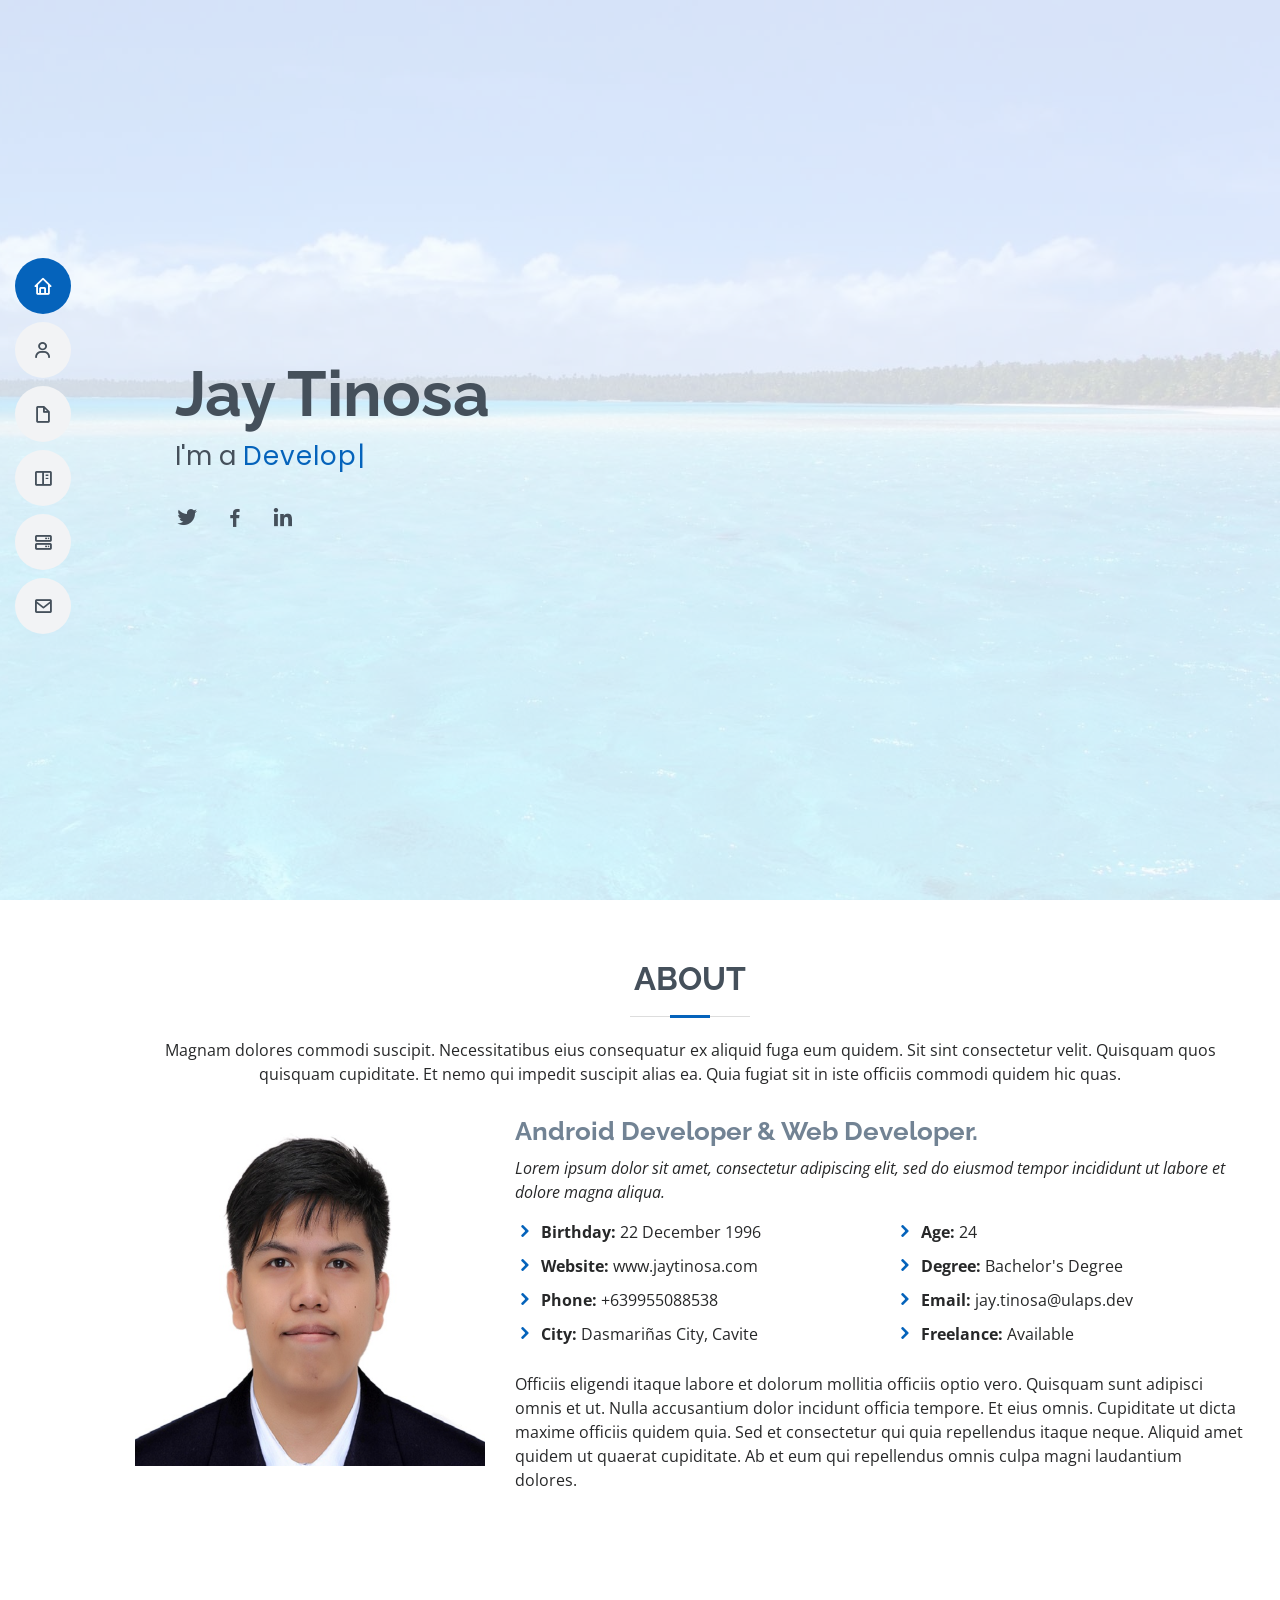
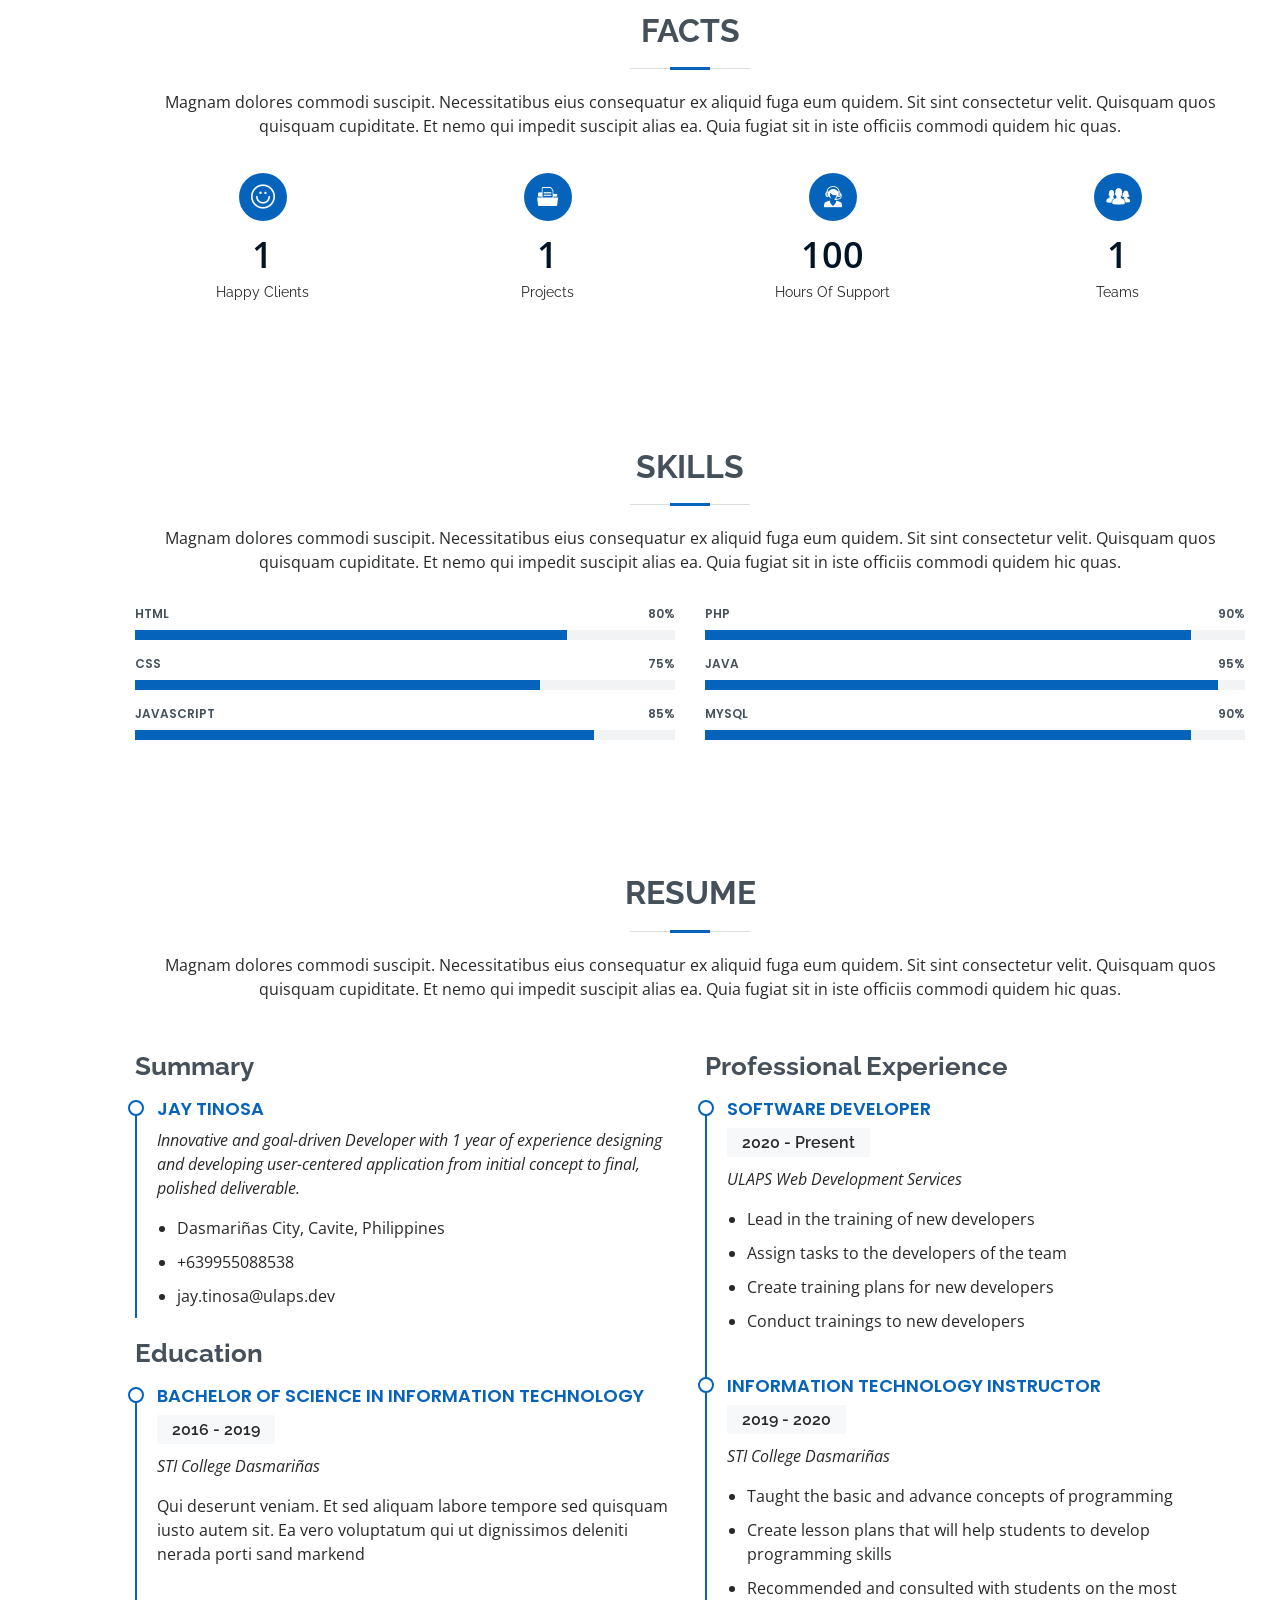
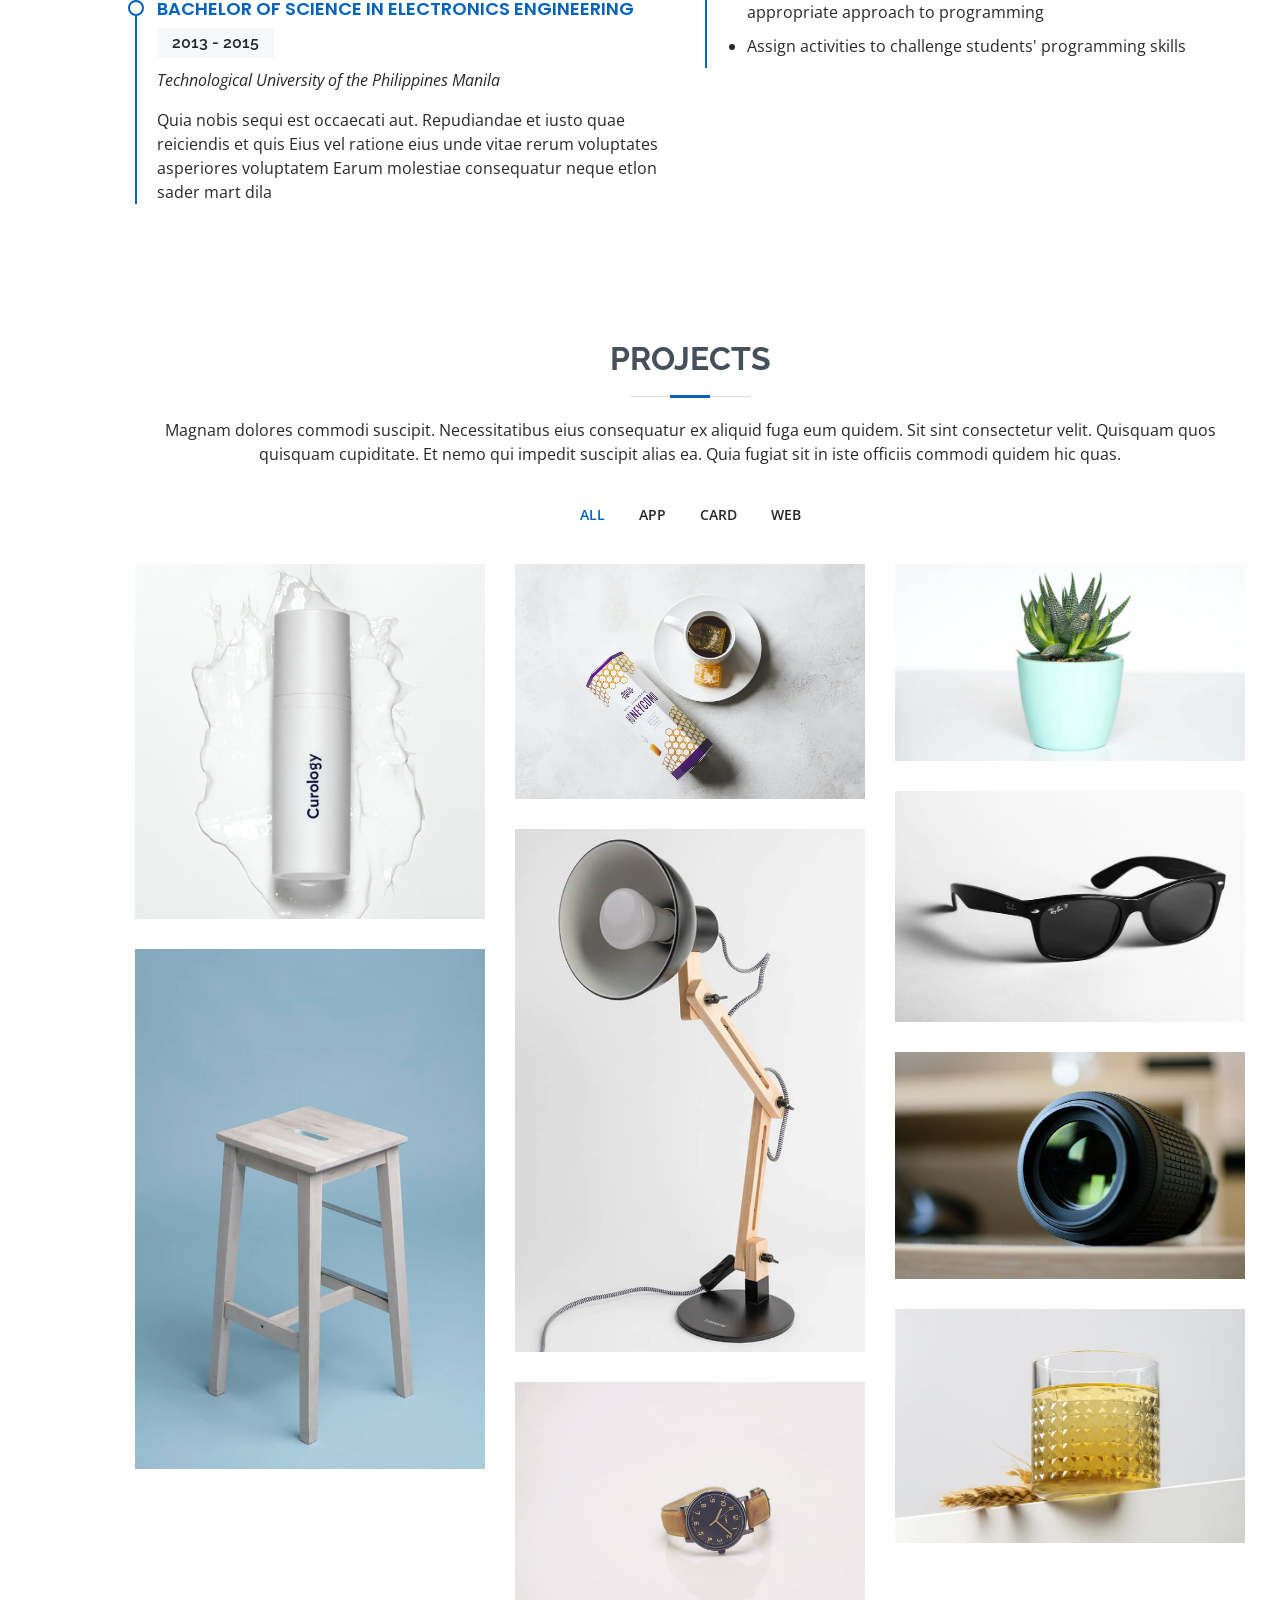
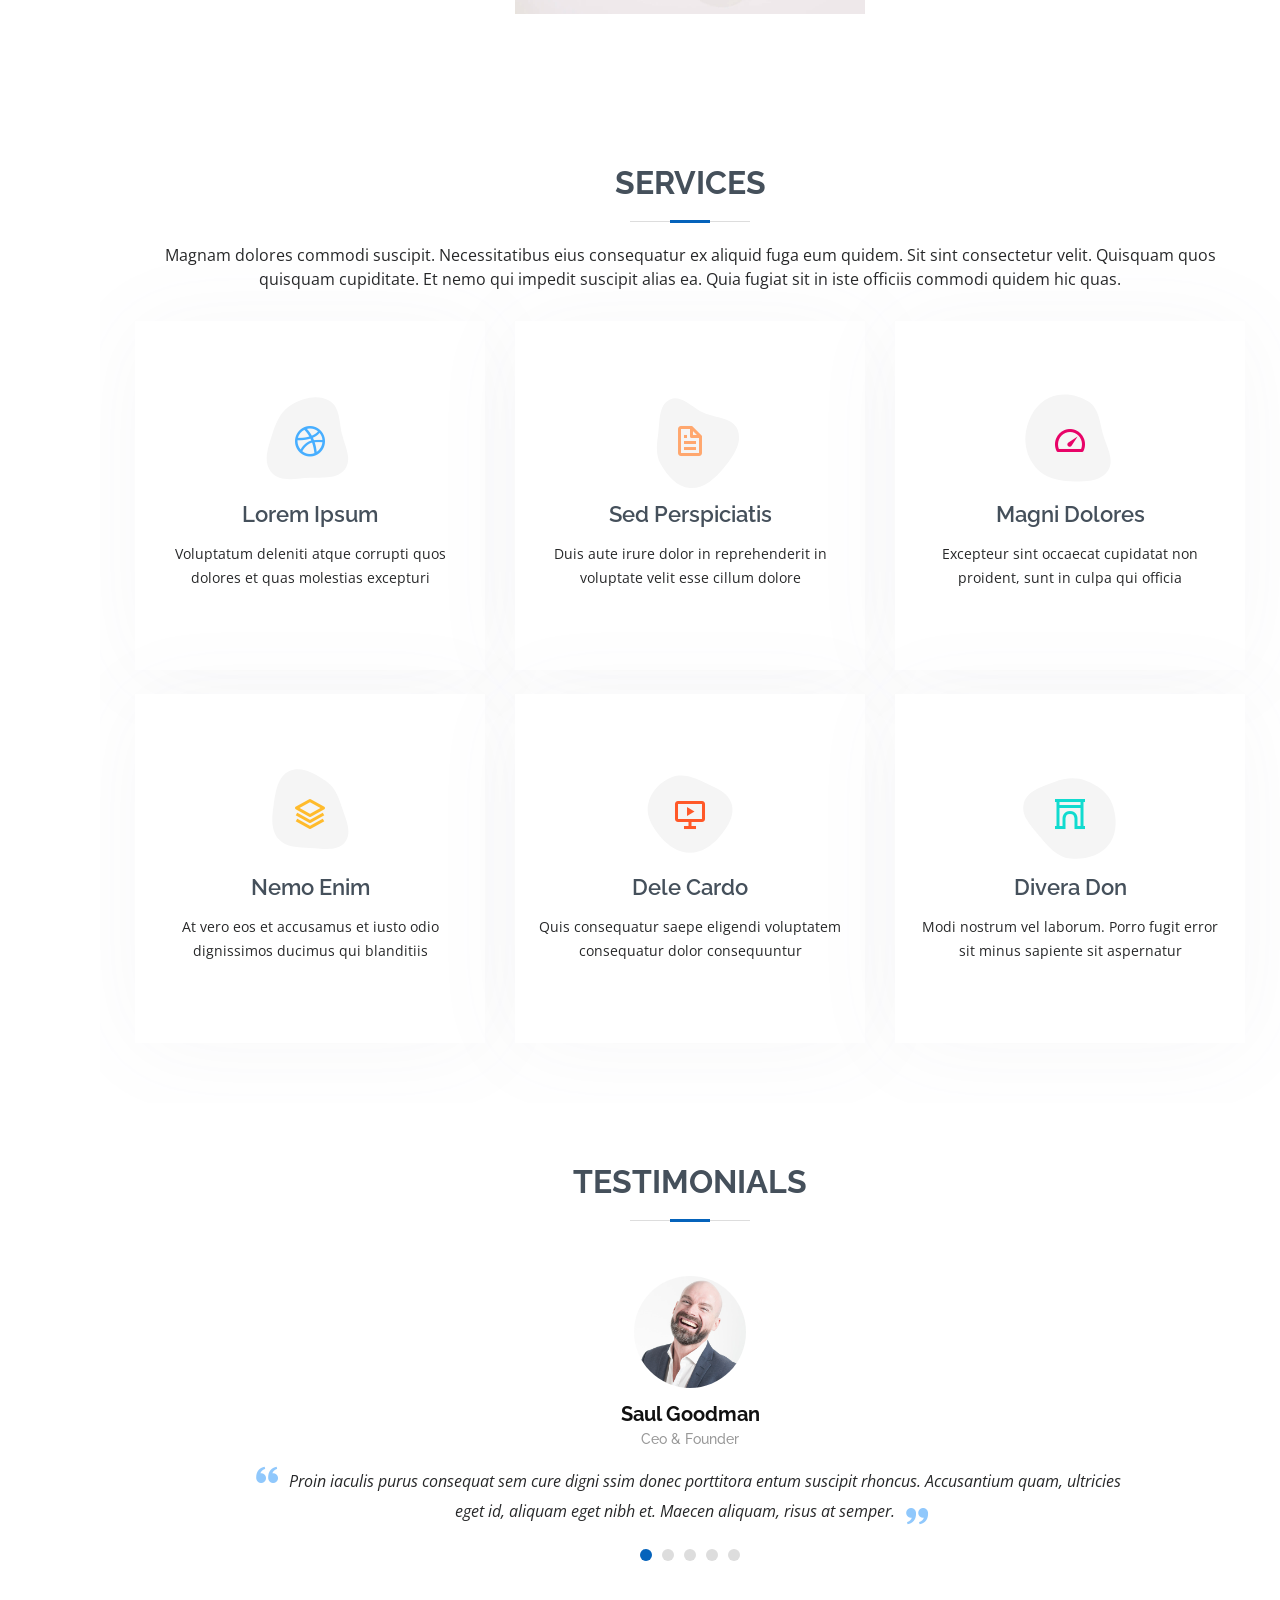
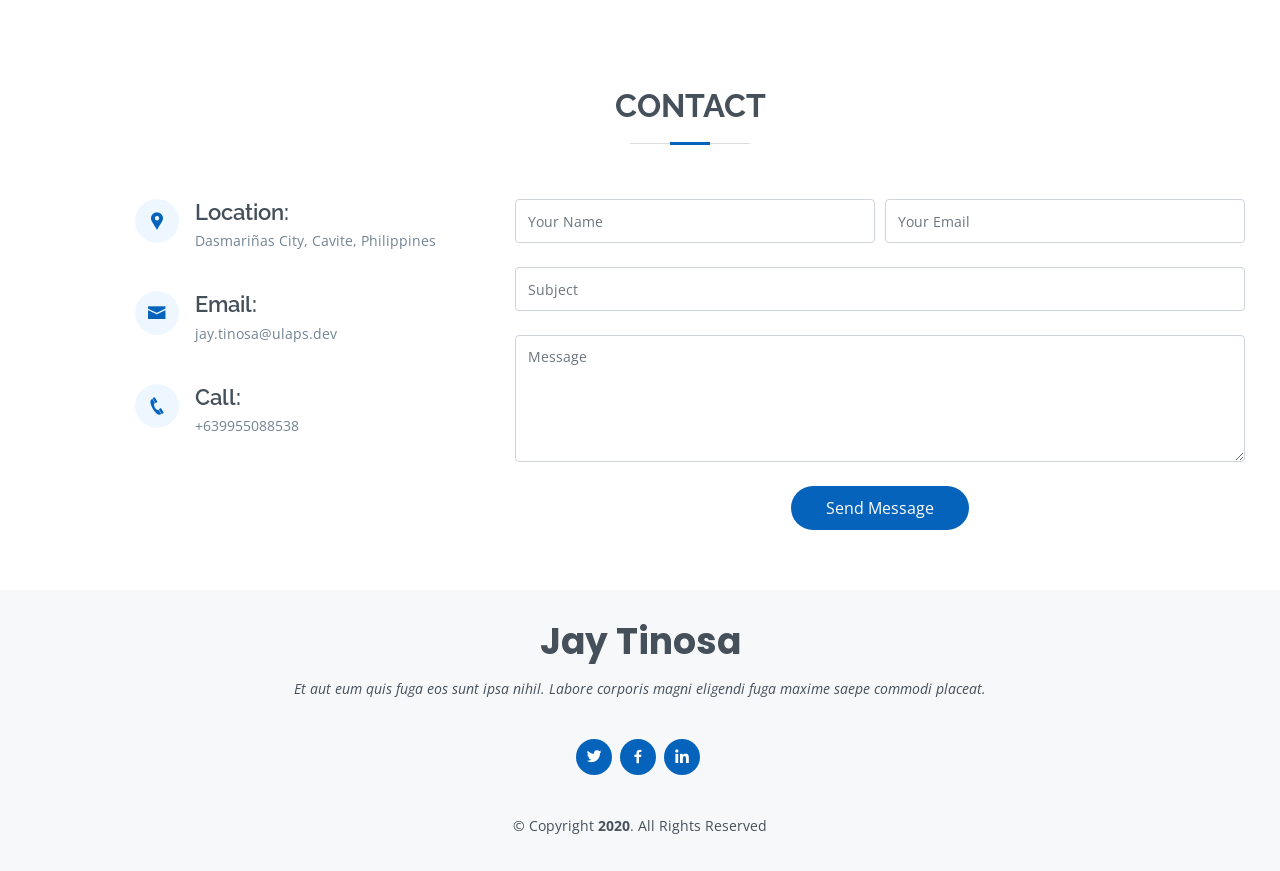
==== commit 4430f57f: "Revert "Testing"" ====
--- a/index.html
+++ b/index.html
@@ -53,7 +53,7 @@
   <section id="hero" class="d-flex flex-column justify-content-center">
     <div class="container" data-aos="zoom-in" data-aos-delay="100">
       <h1>Jay Tinosa</h1>
-      <p>I'm a <span class="typed" data-typed-items="Developer, Freelancer"></span></p>
+      <p>I'm a <span class="typed" data-typed-items="Developer, Freelancer, Teacher"></span></p>
       <div class="social-links">
         <a href="https://twitter.com/JayTinosa" class="twitter"><i class="bx bxl-twitter"></i></a>
         <a href="https://www.facebook.com/jay.tinosa" class="facebook"><i class="bx bxl-facebook"></i></a>
@@ -720,4 +720,4 @@
 
 </body>
 
-</html>
+</html>
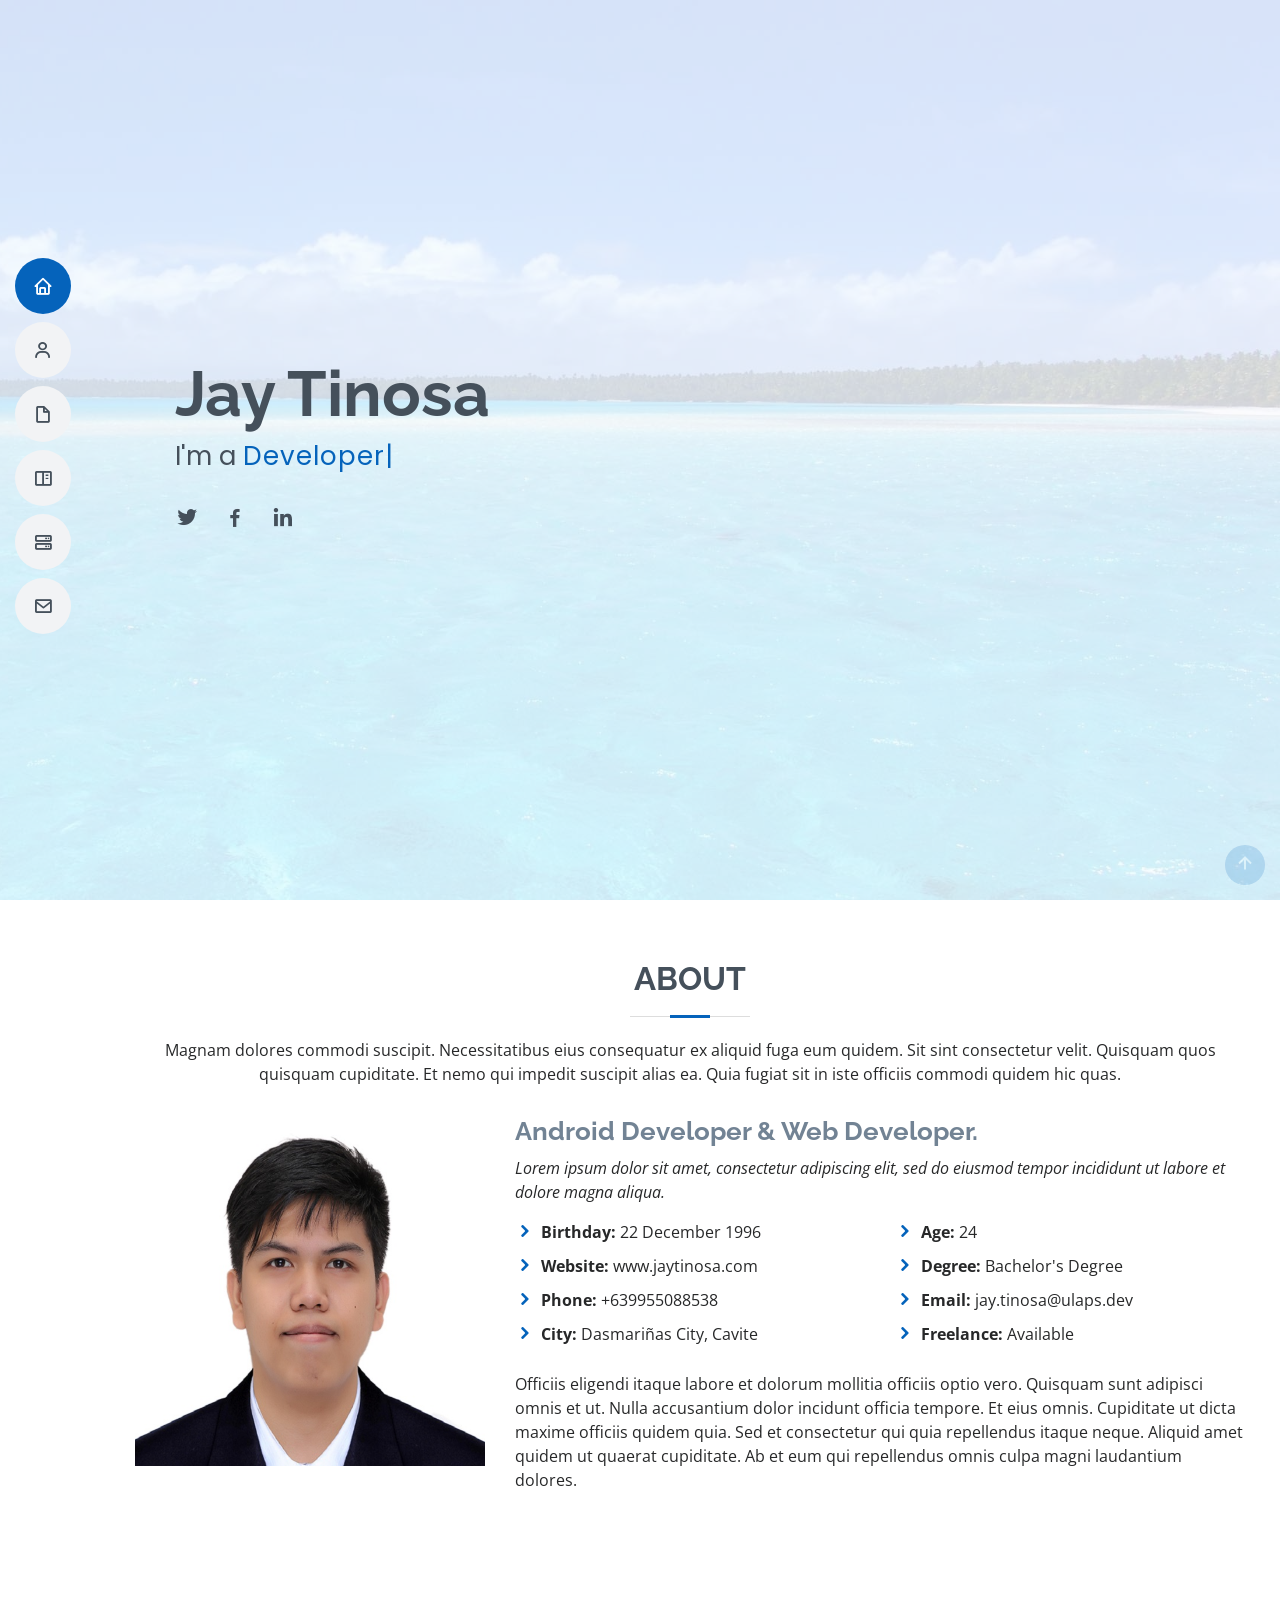
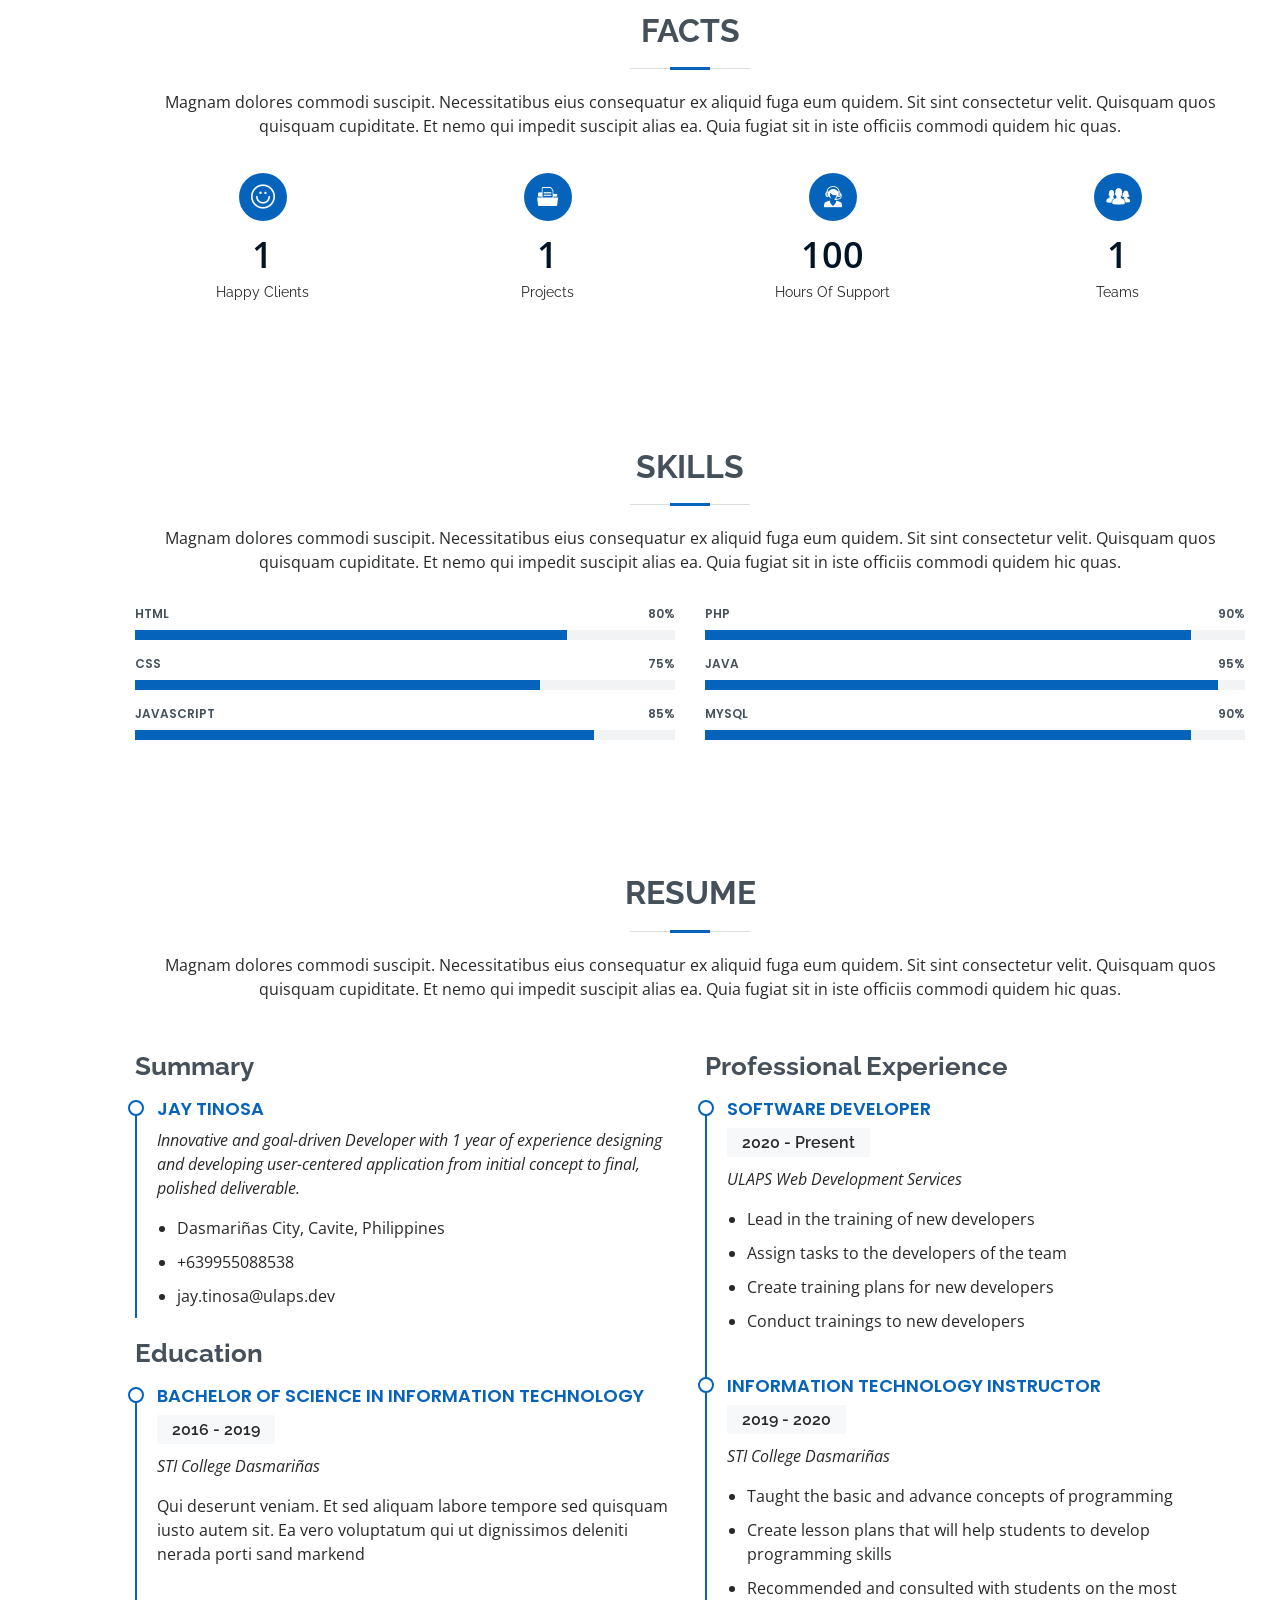
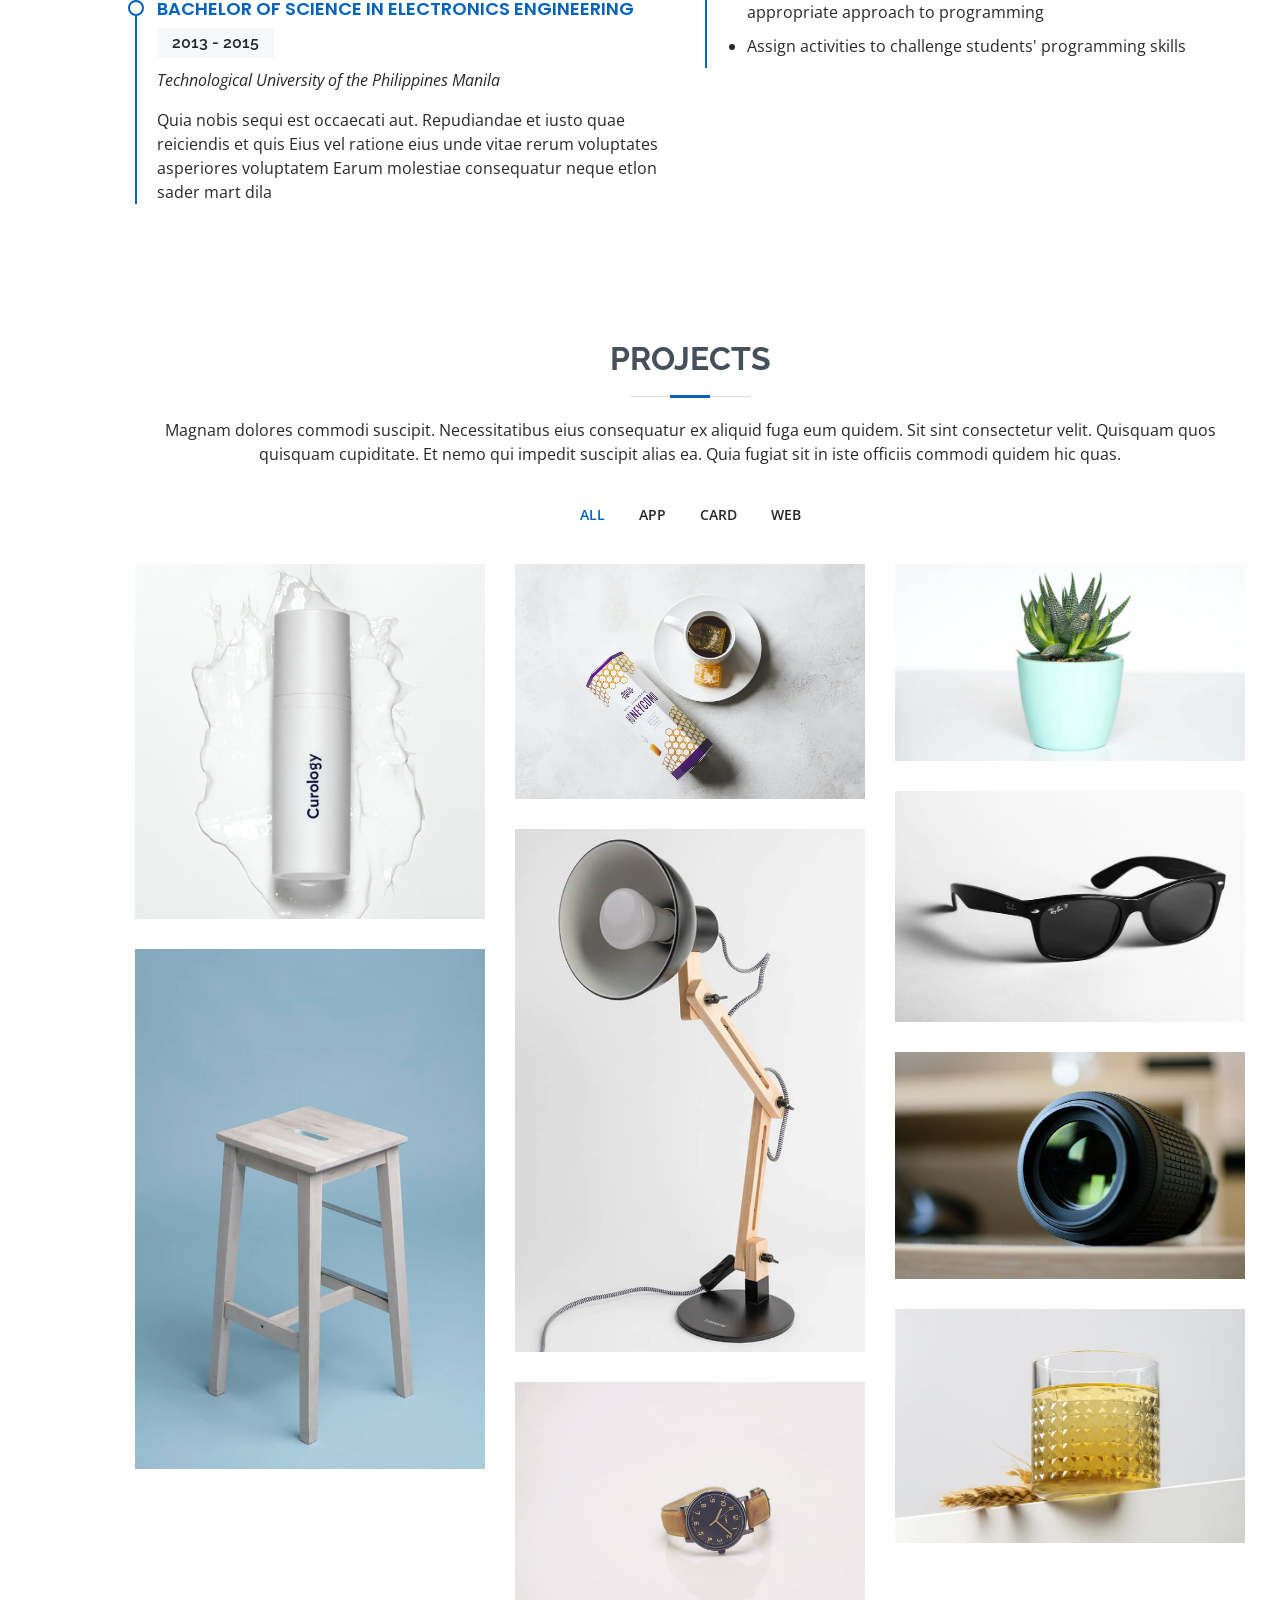
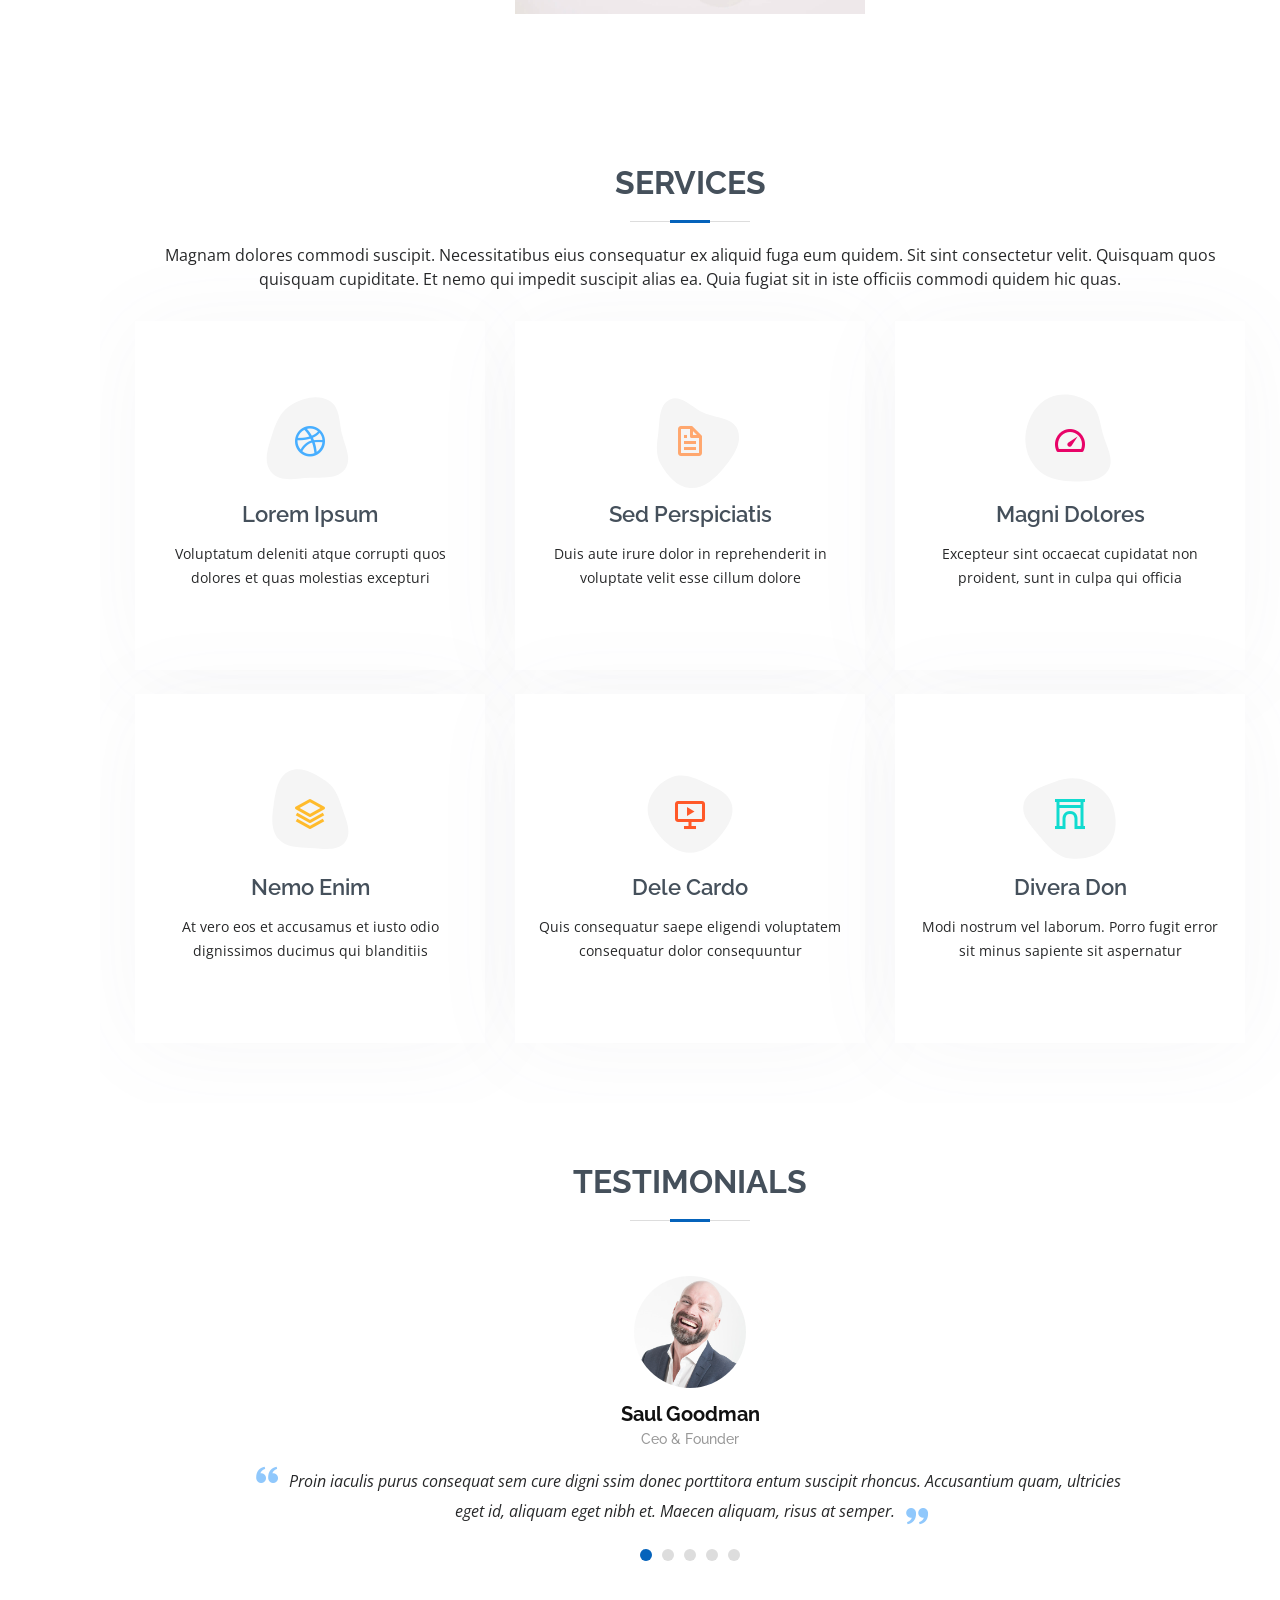
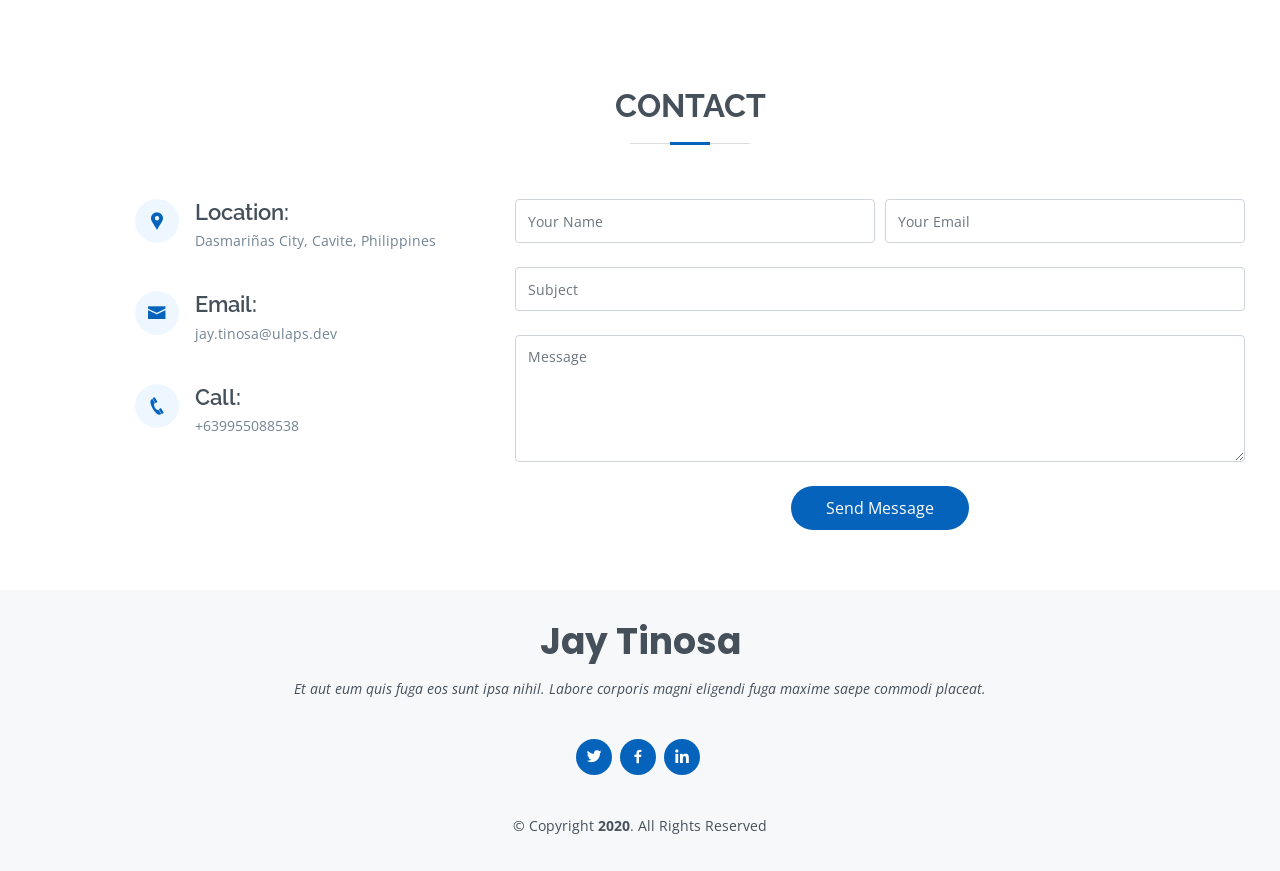
==== commit 40d2581e: "Update index.html" ====
--- a/index.html
+++ b/index.html
@@ -4,7 +4,7 @@
   <meta charset="utf-8">
   <meta content="width=device-width, initial-scale=1.0" name="viewport">
 
-  <title>My Resume|Jay Tinosa</title>
+  <title>My Resume</title>
   <meta content="" name="description">
   <meta content="" name="keywords">
 
@@ -720,4 +720,4 @@
 
 </body>
 
-</html>+</html>
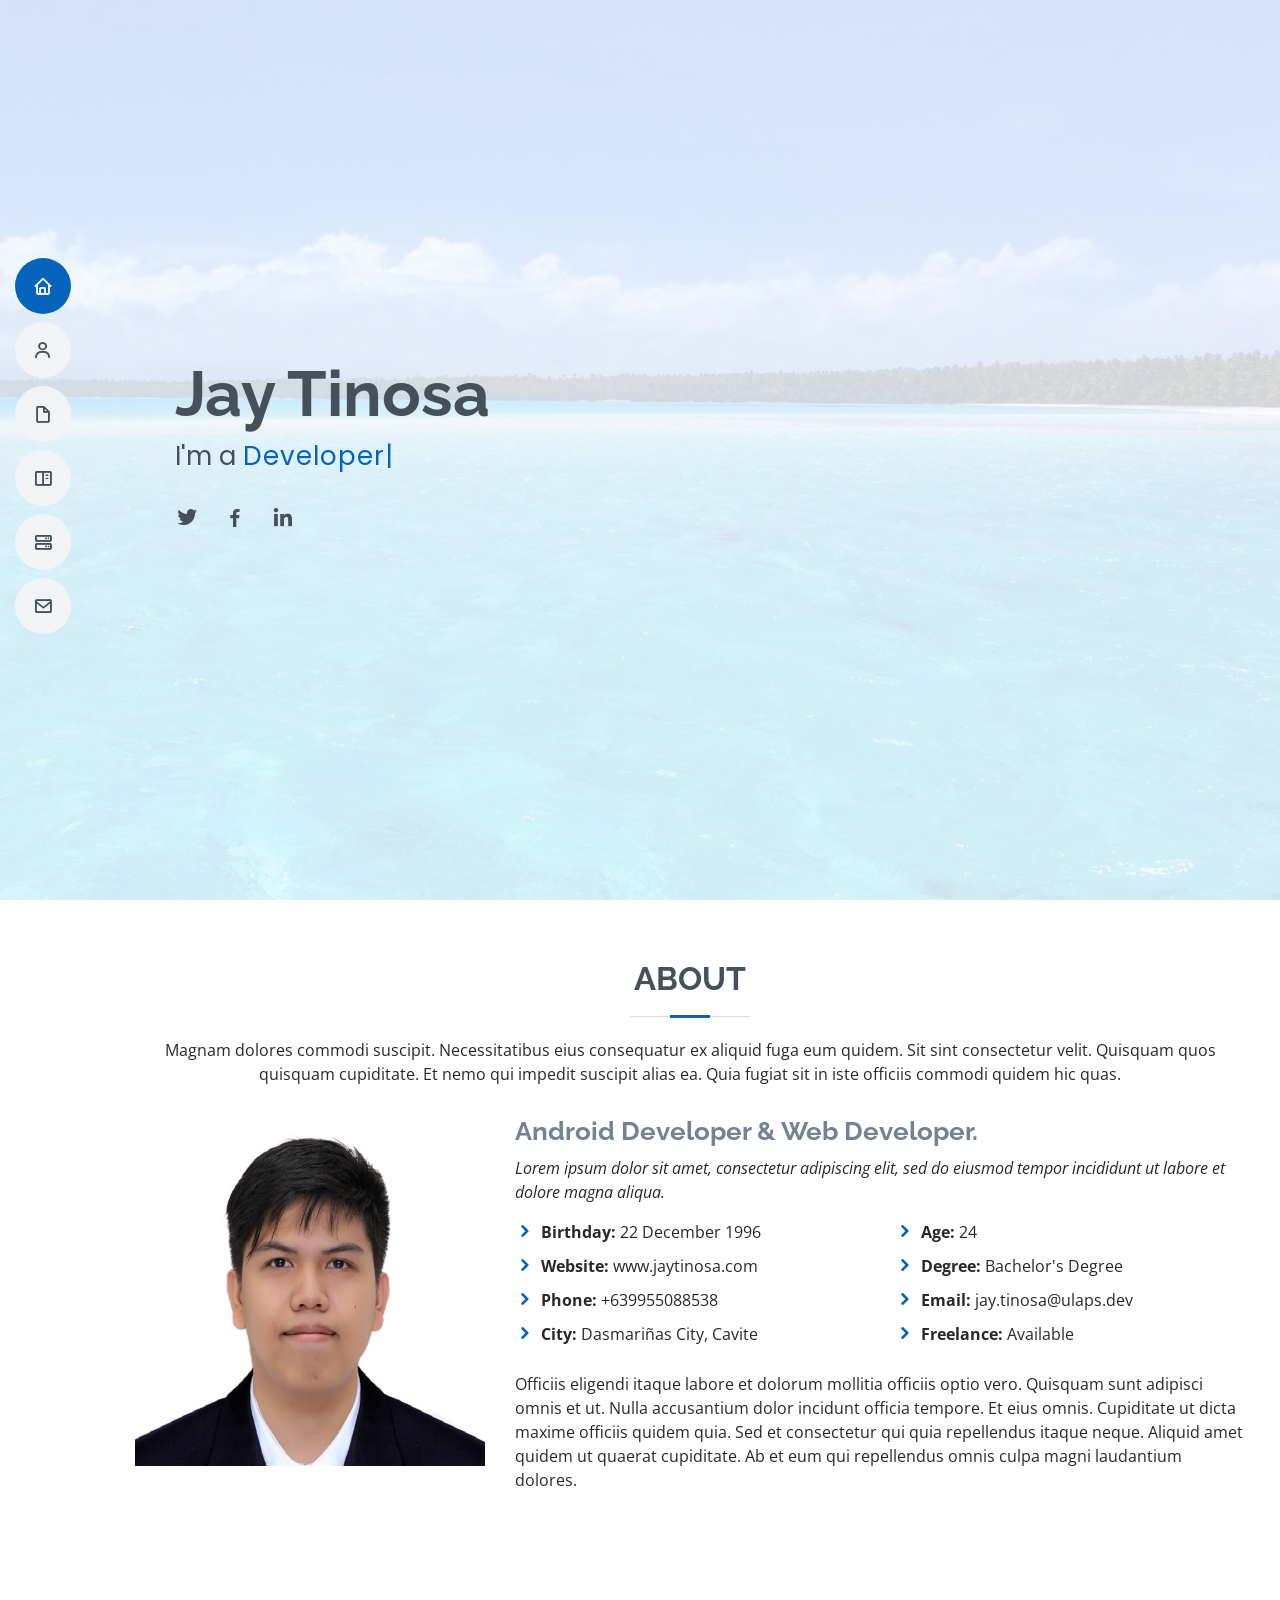
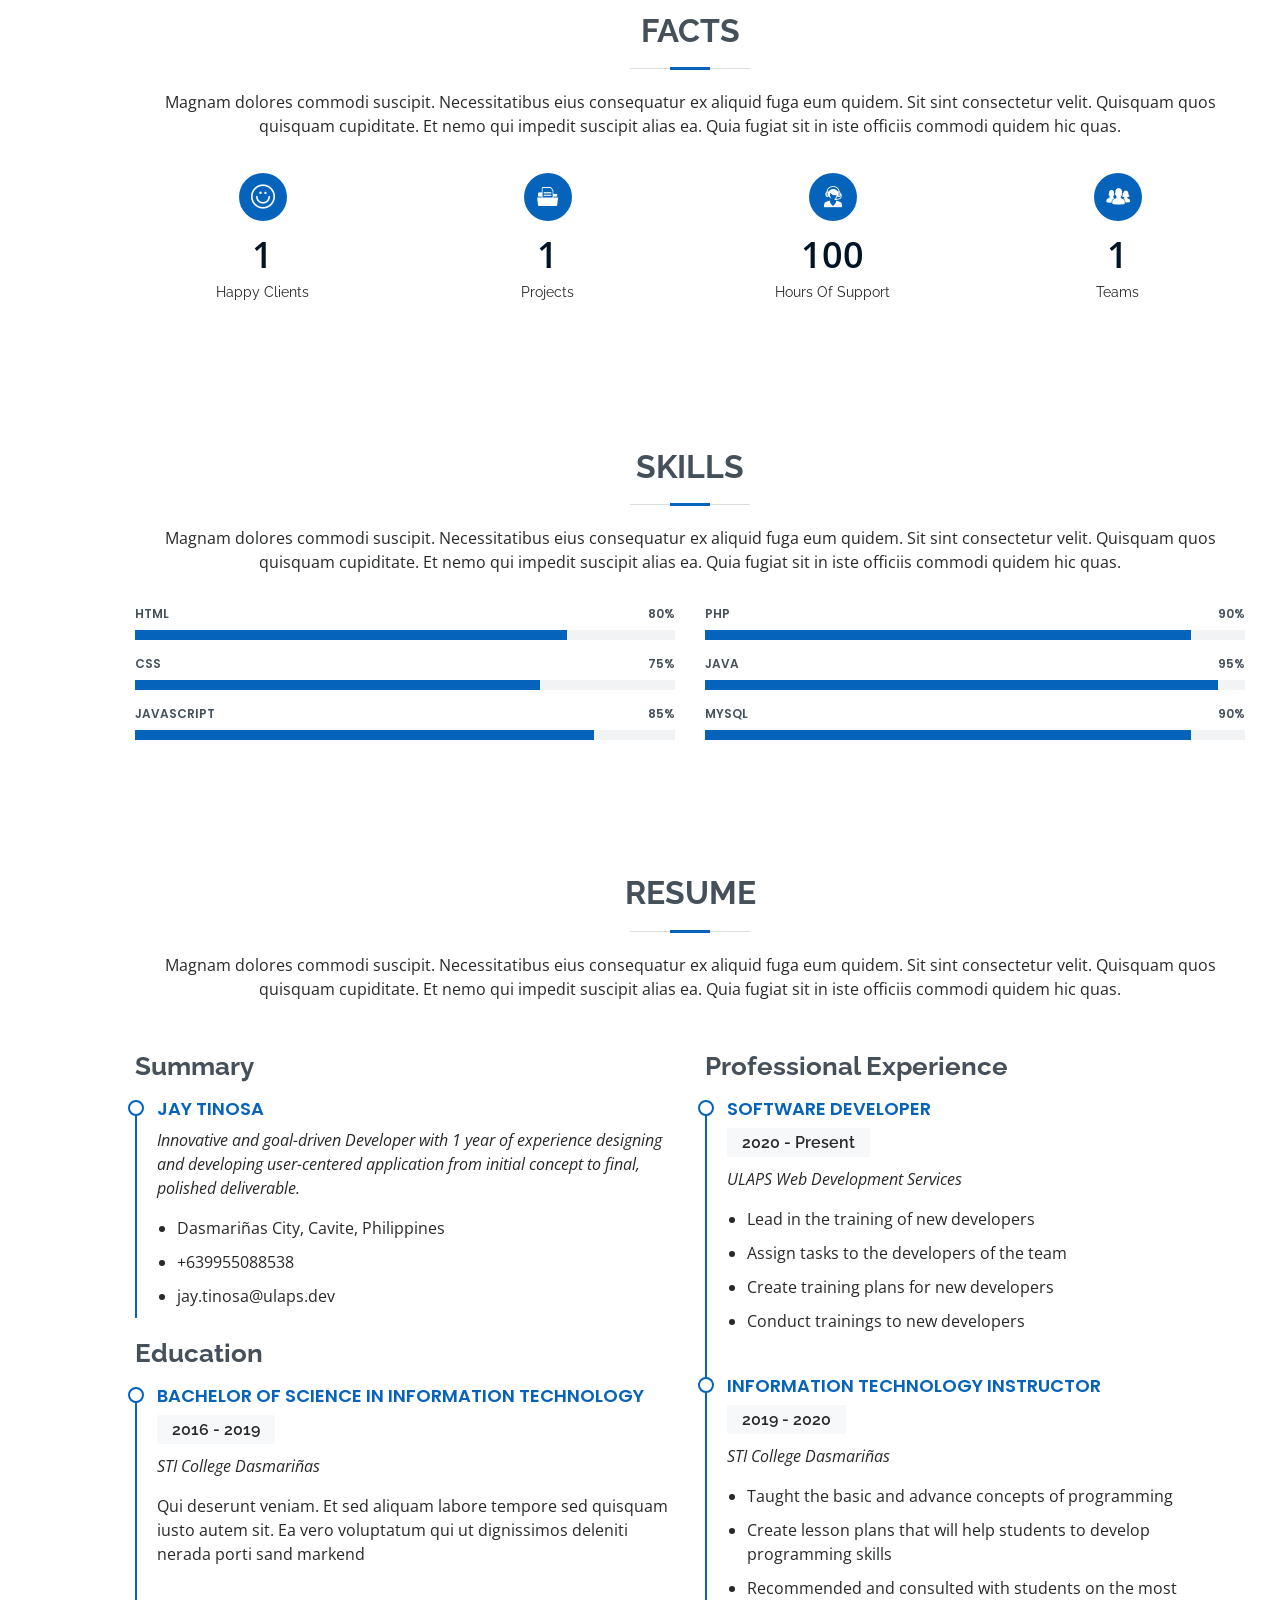
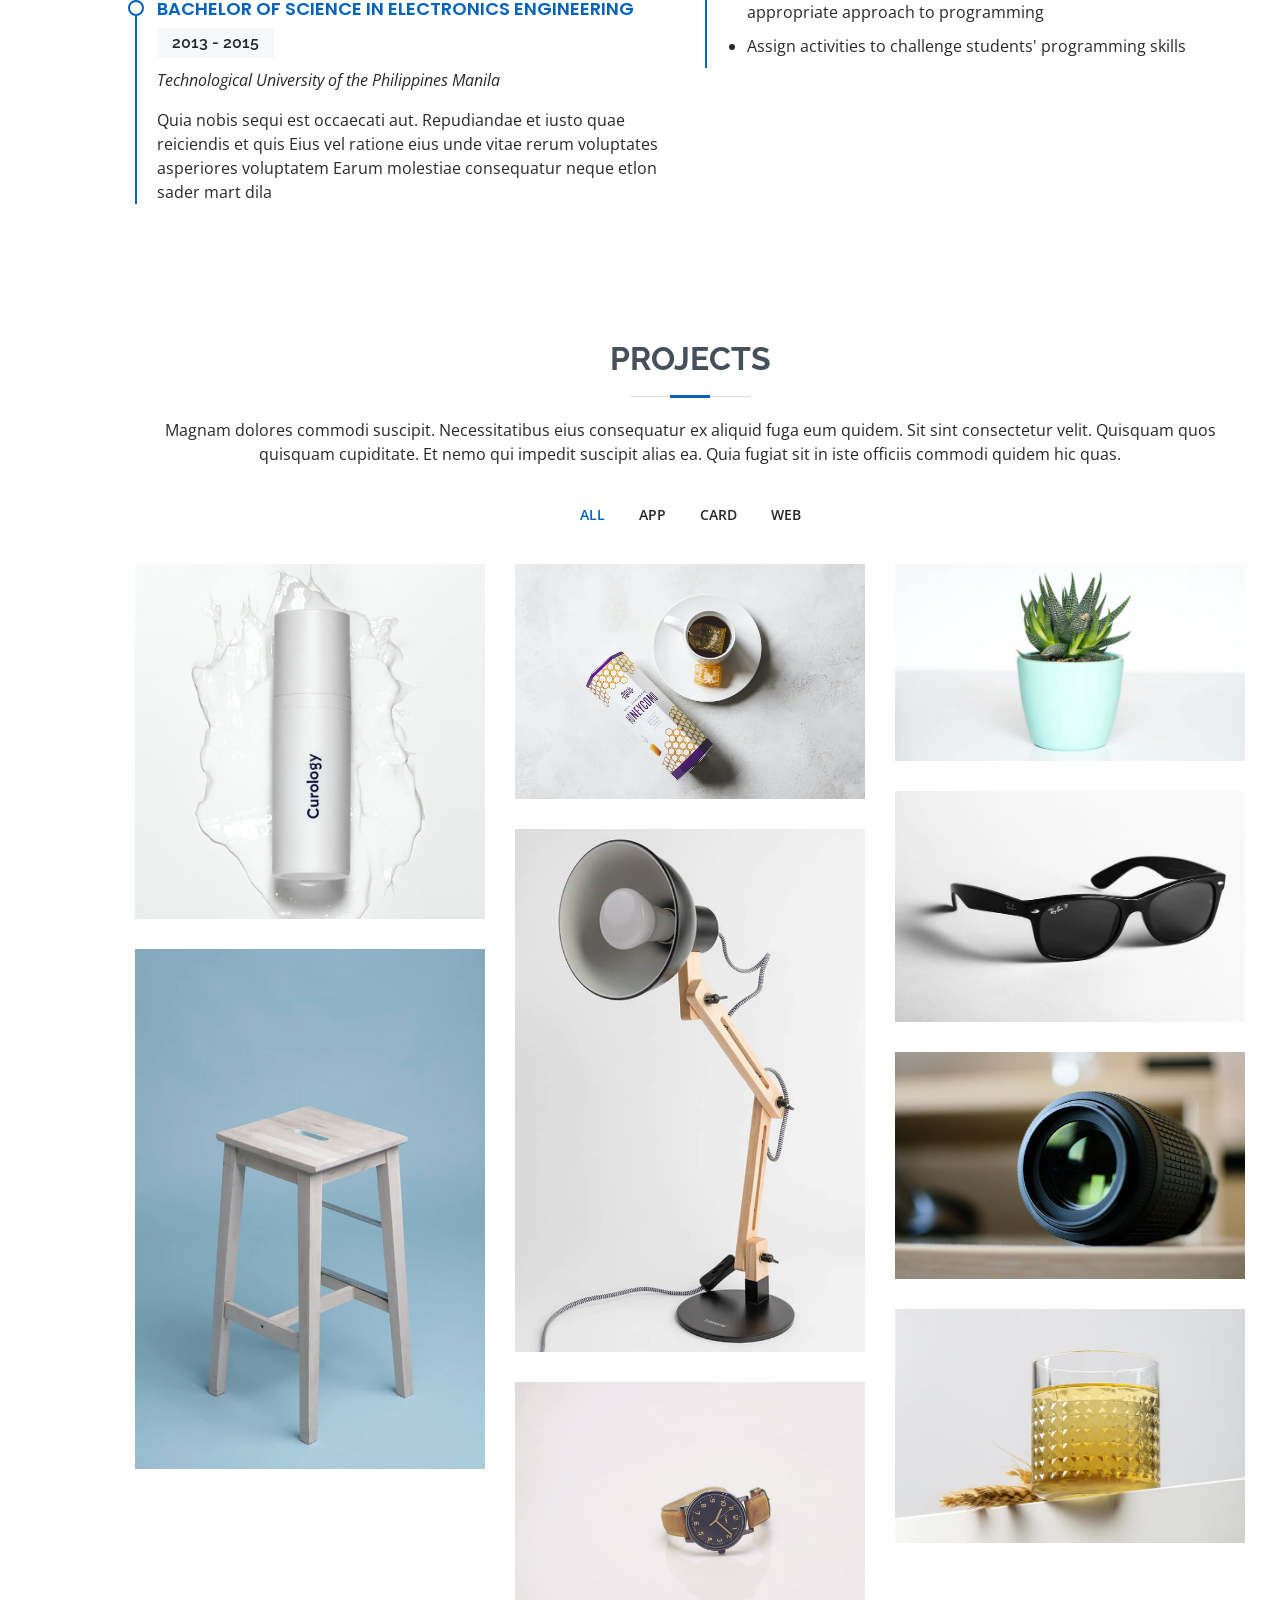
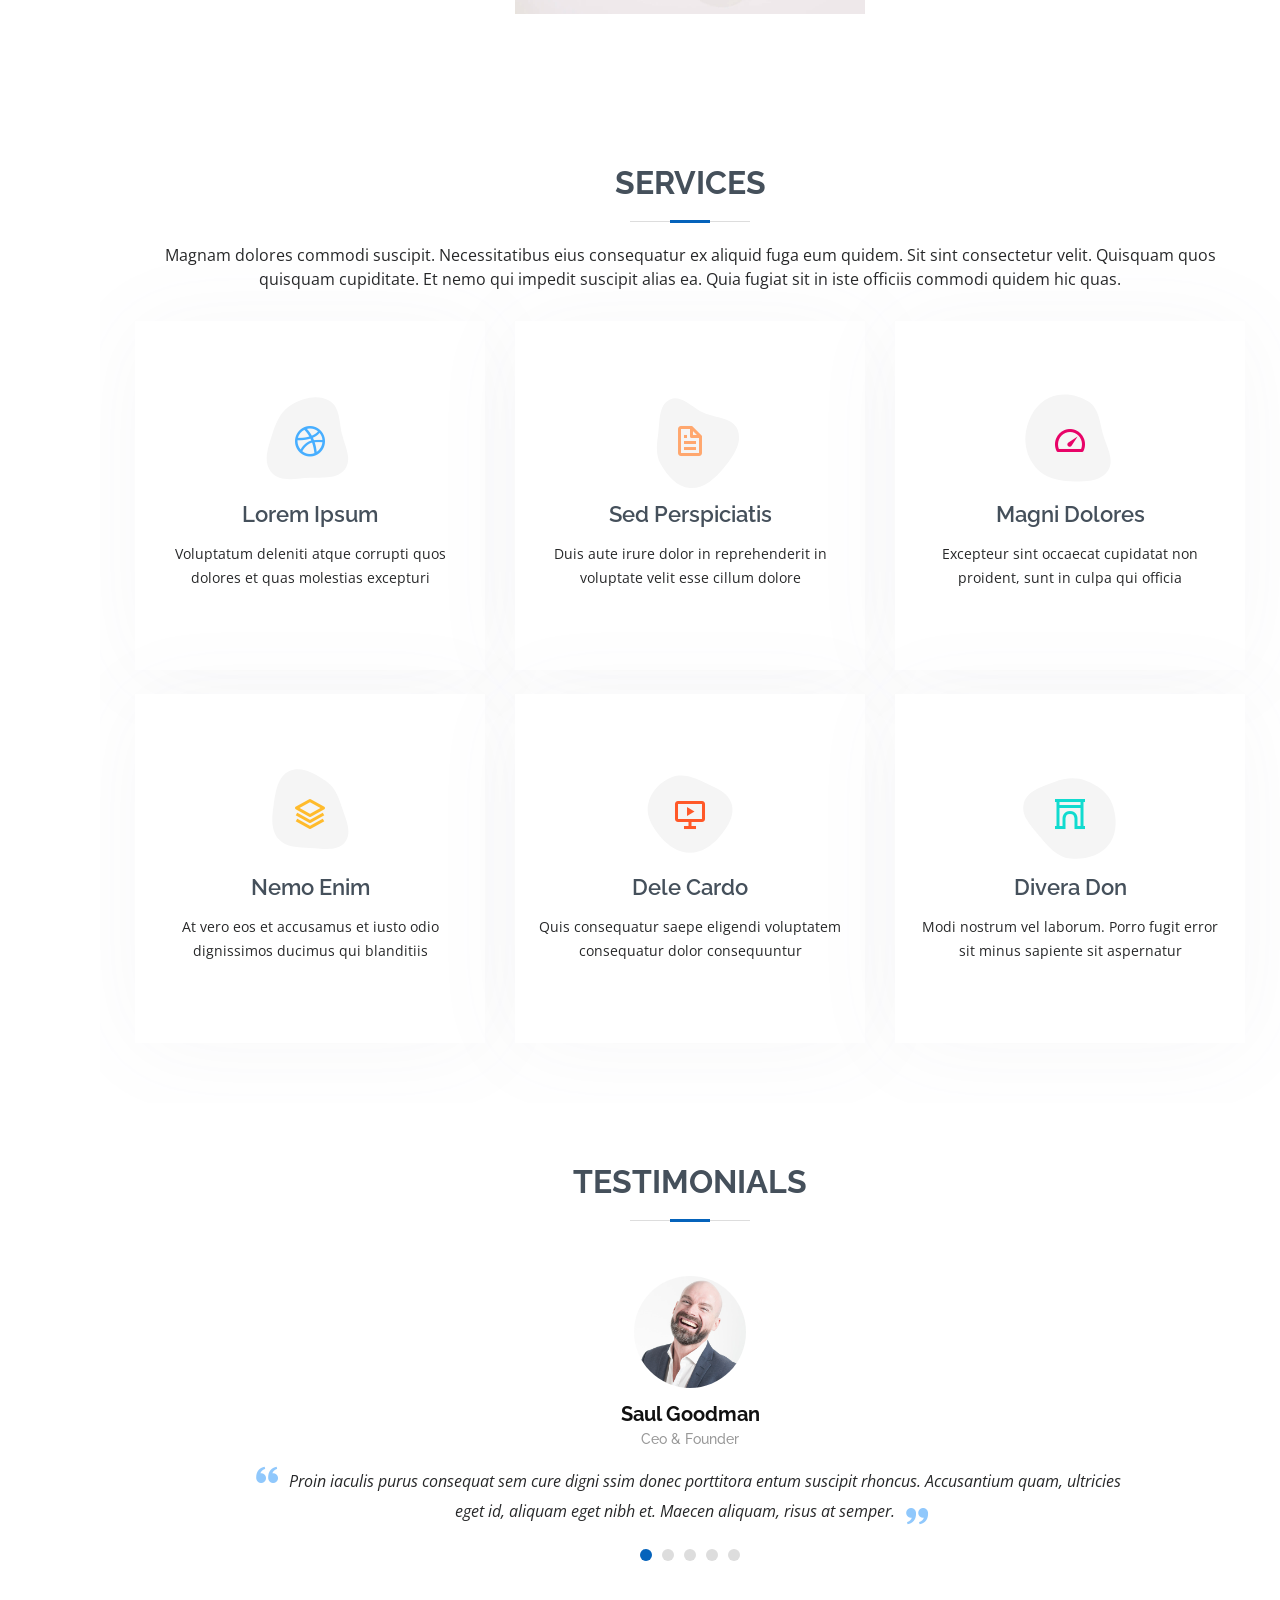
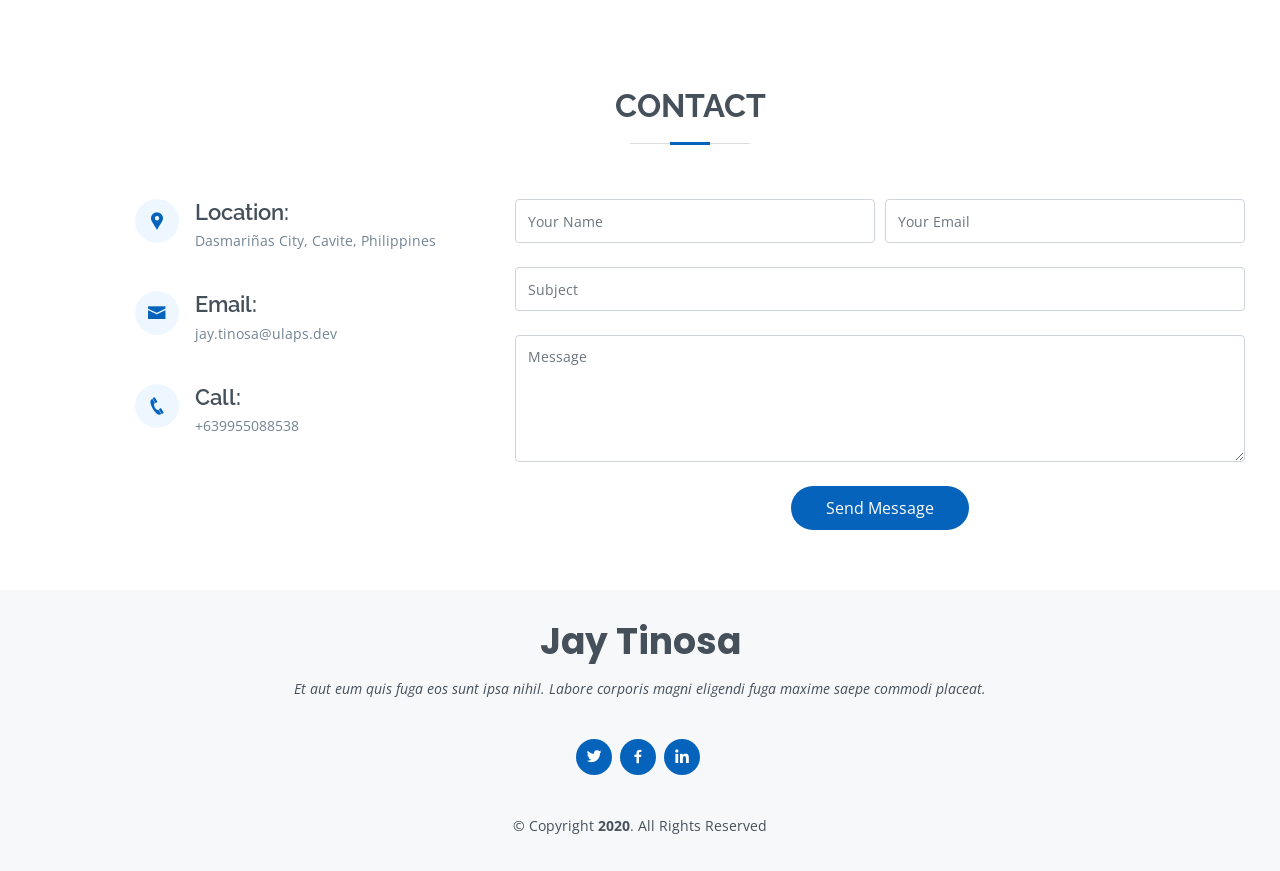
==== commit e5a97461: "Update index.html" ====
--- a/index.html
+++ b/index.html
@@ -53,7 +53,7 @@
   <section id="hero" class="d-flex flex-column justify-content-center">
     <div class="container" data-aos="zoom-in" data-aos-delay="100">
       <h1>Jay Tinosa</h1>
-      <p>I'm a <span class="typed" data-typed-items="Developer, Freelancer, Teacher"></span></p>
+      <p>I'm a <span class="typed" data-typed-items="Developer, Freelancer"></span></p>
       <div class="social-links">
         <a href="https://twitter.com/JayTinosa" class="twitter"><i class="bx bxl-twitter"></i></a>
         <a href="https://www.facebook.com/jay.tinosa" class="facebook"><i class="bx bxl-facebook"></i></a>
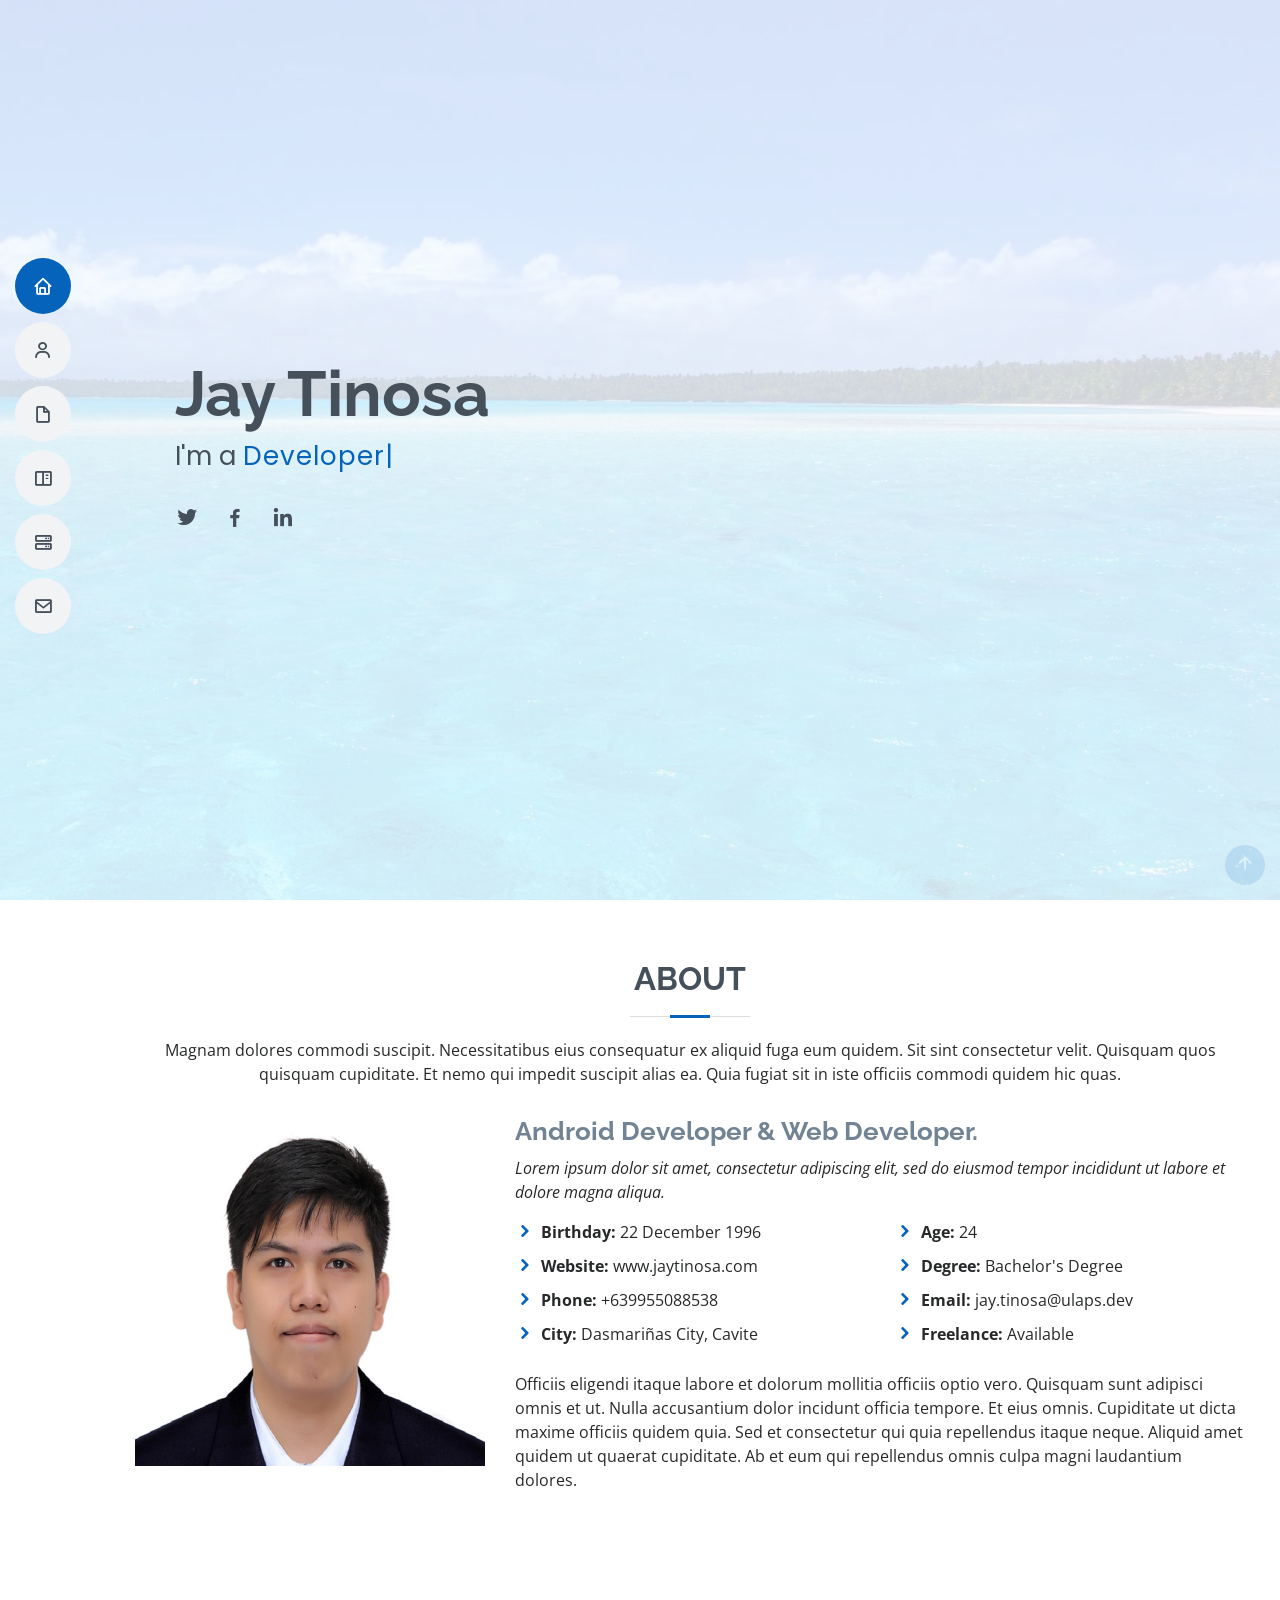
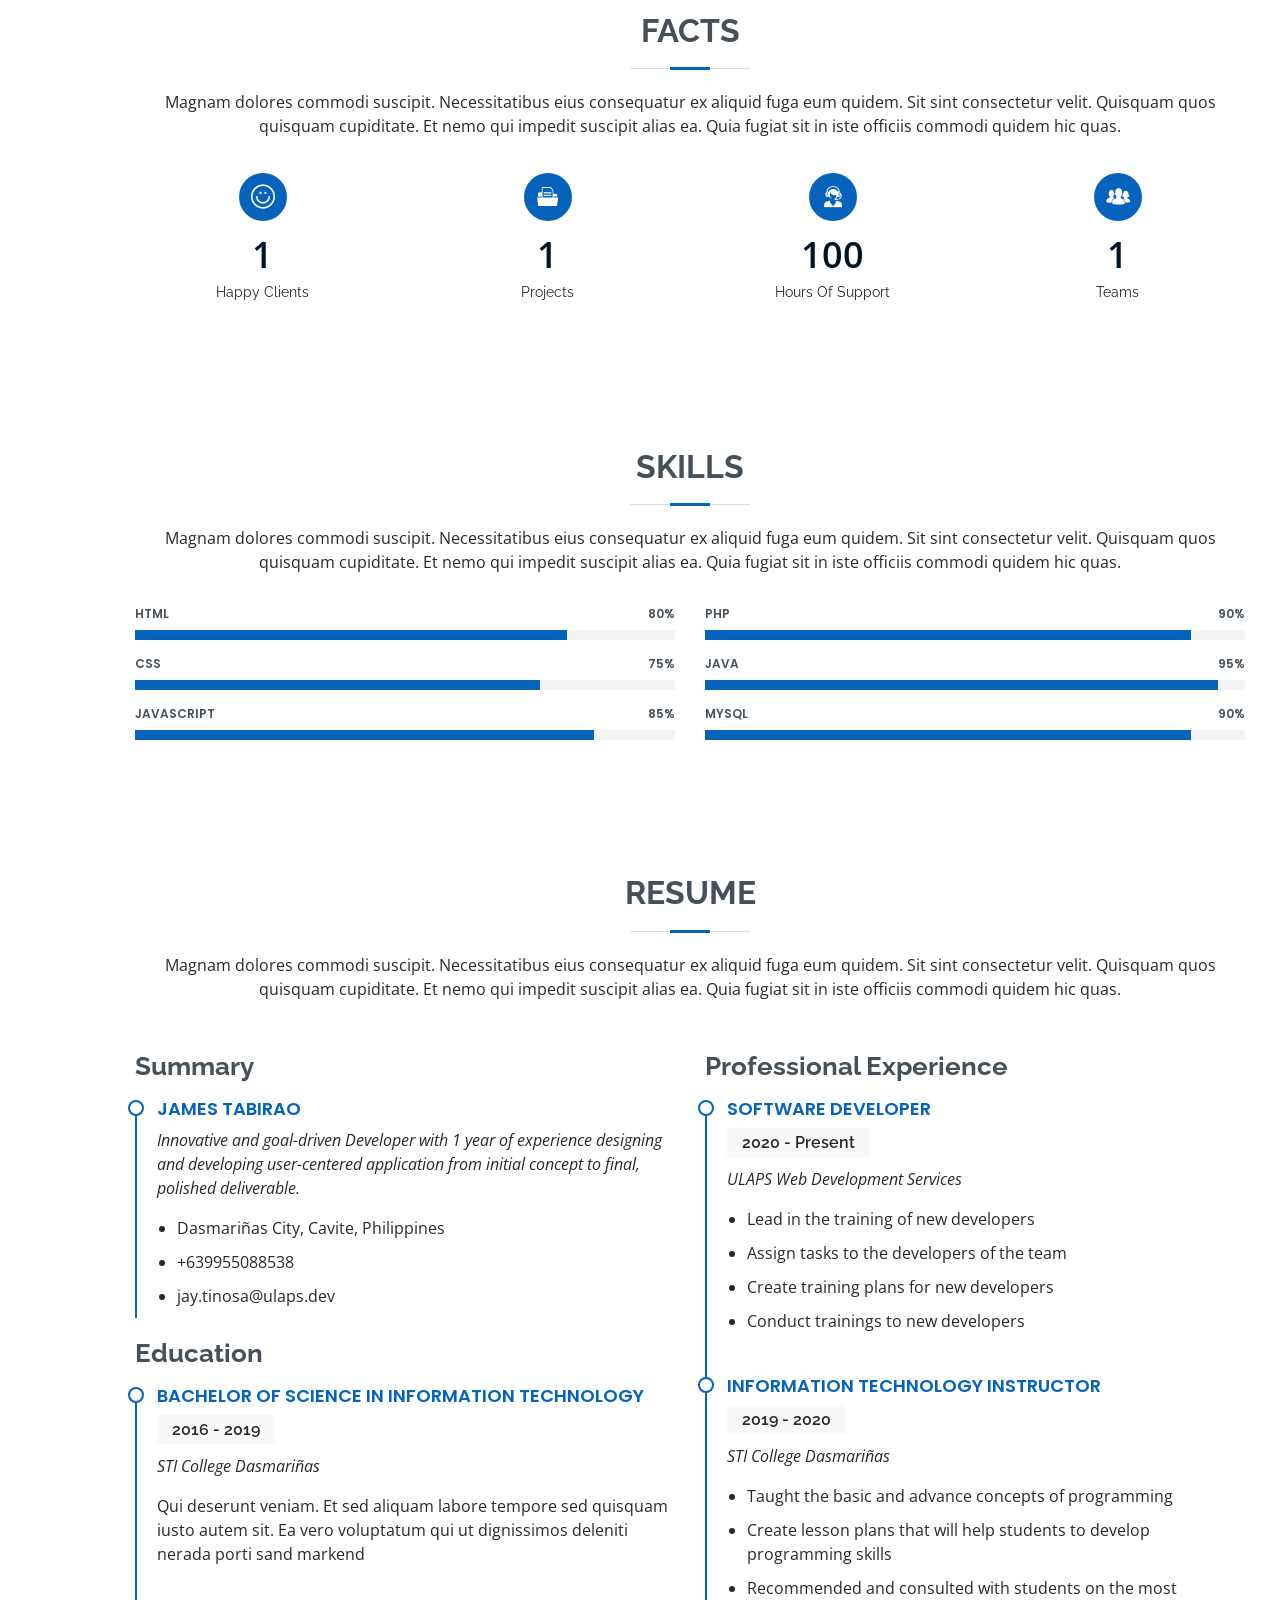
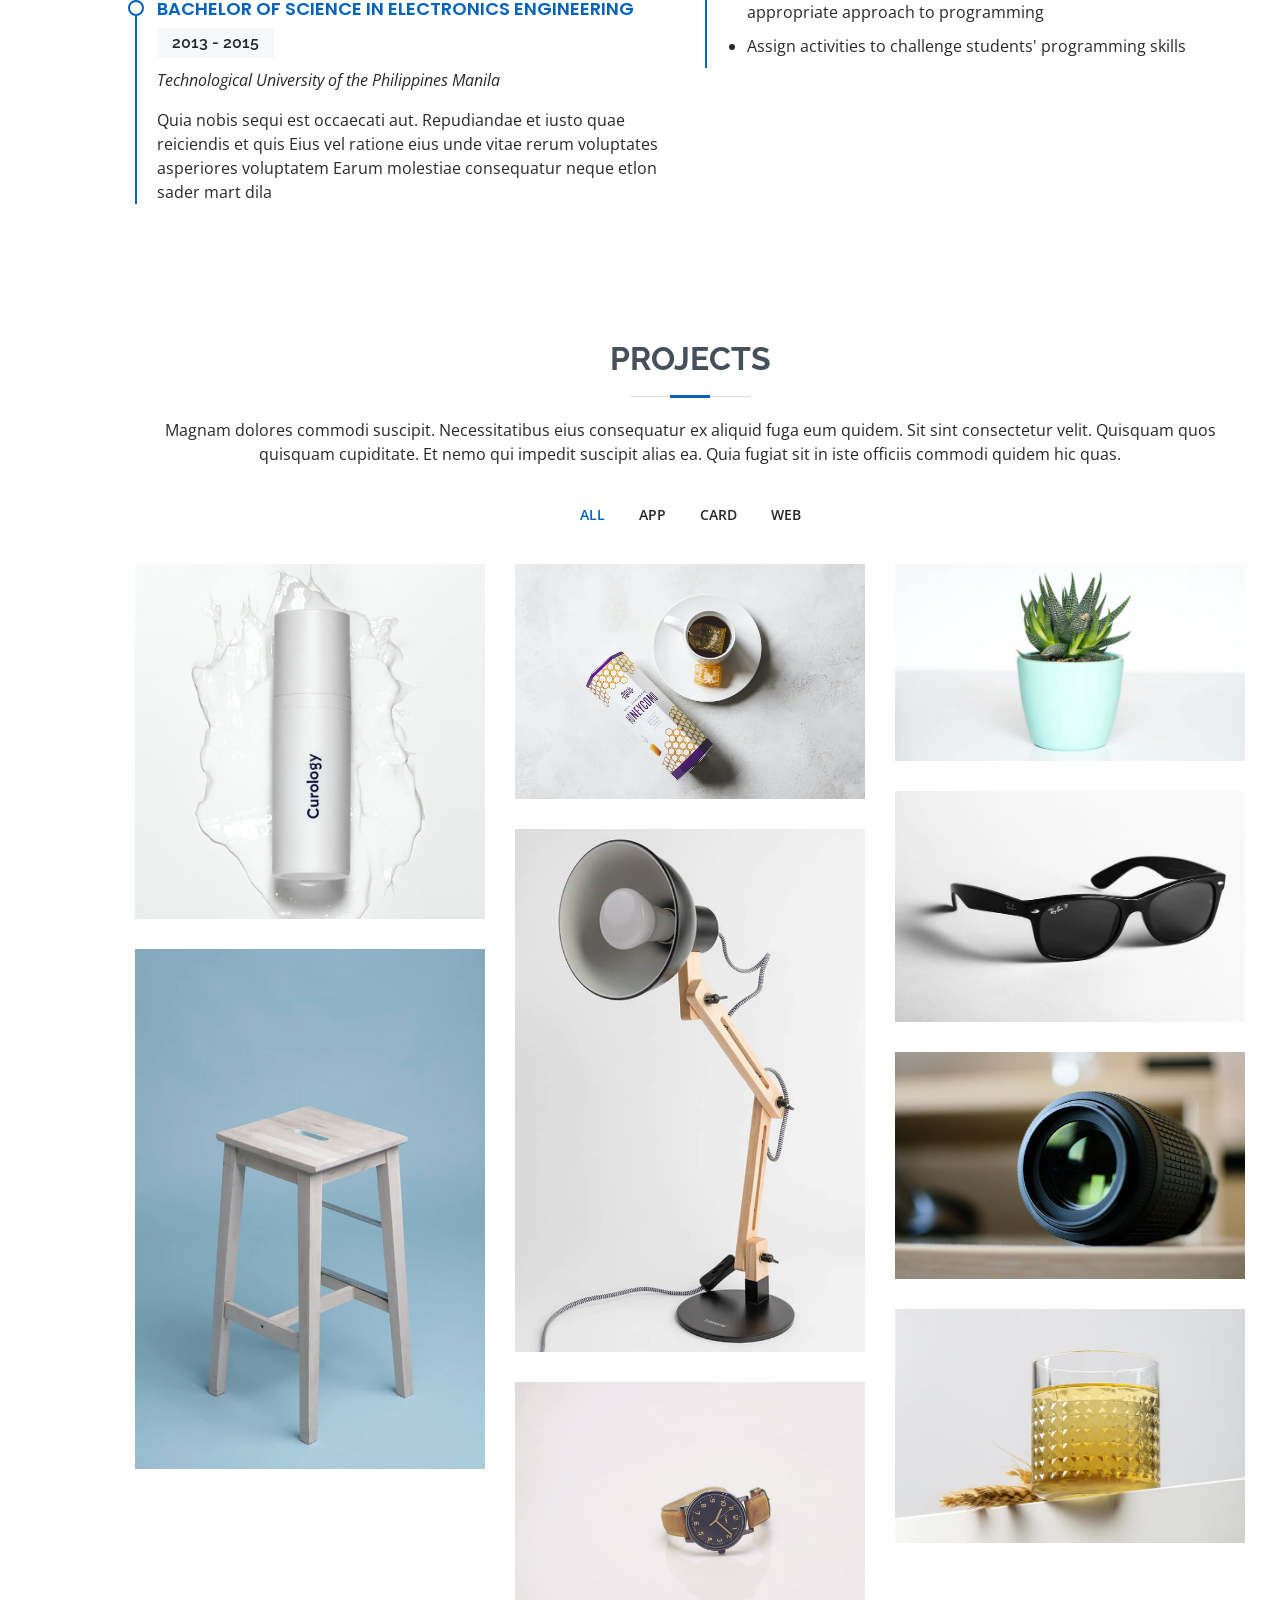
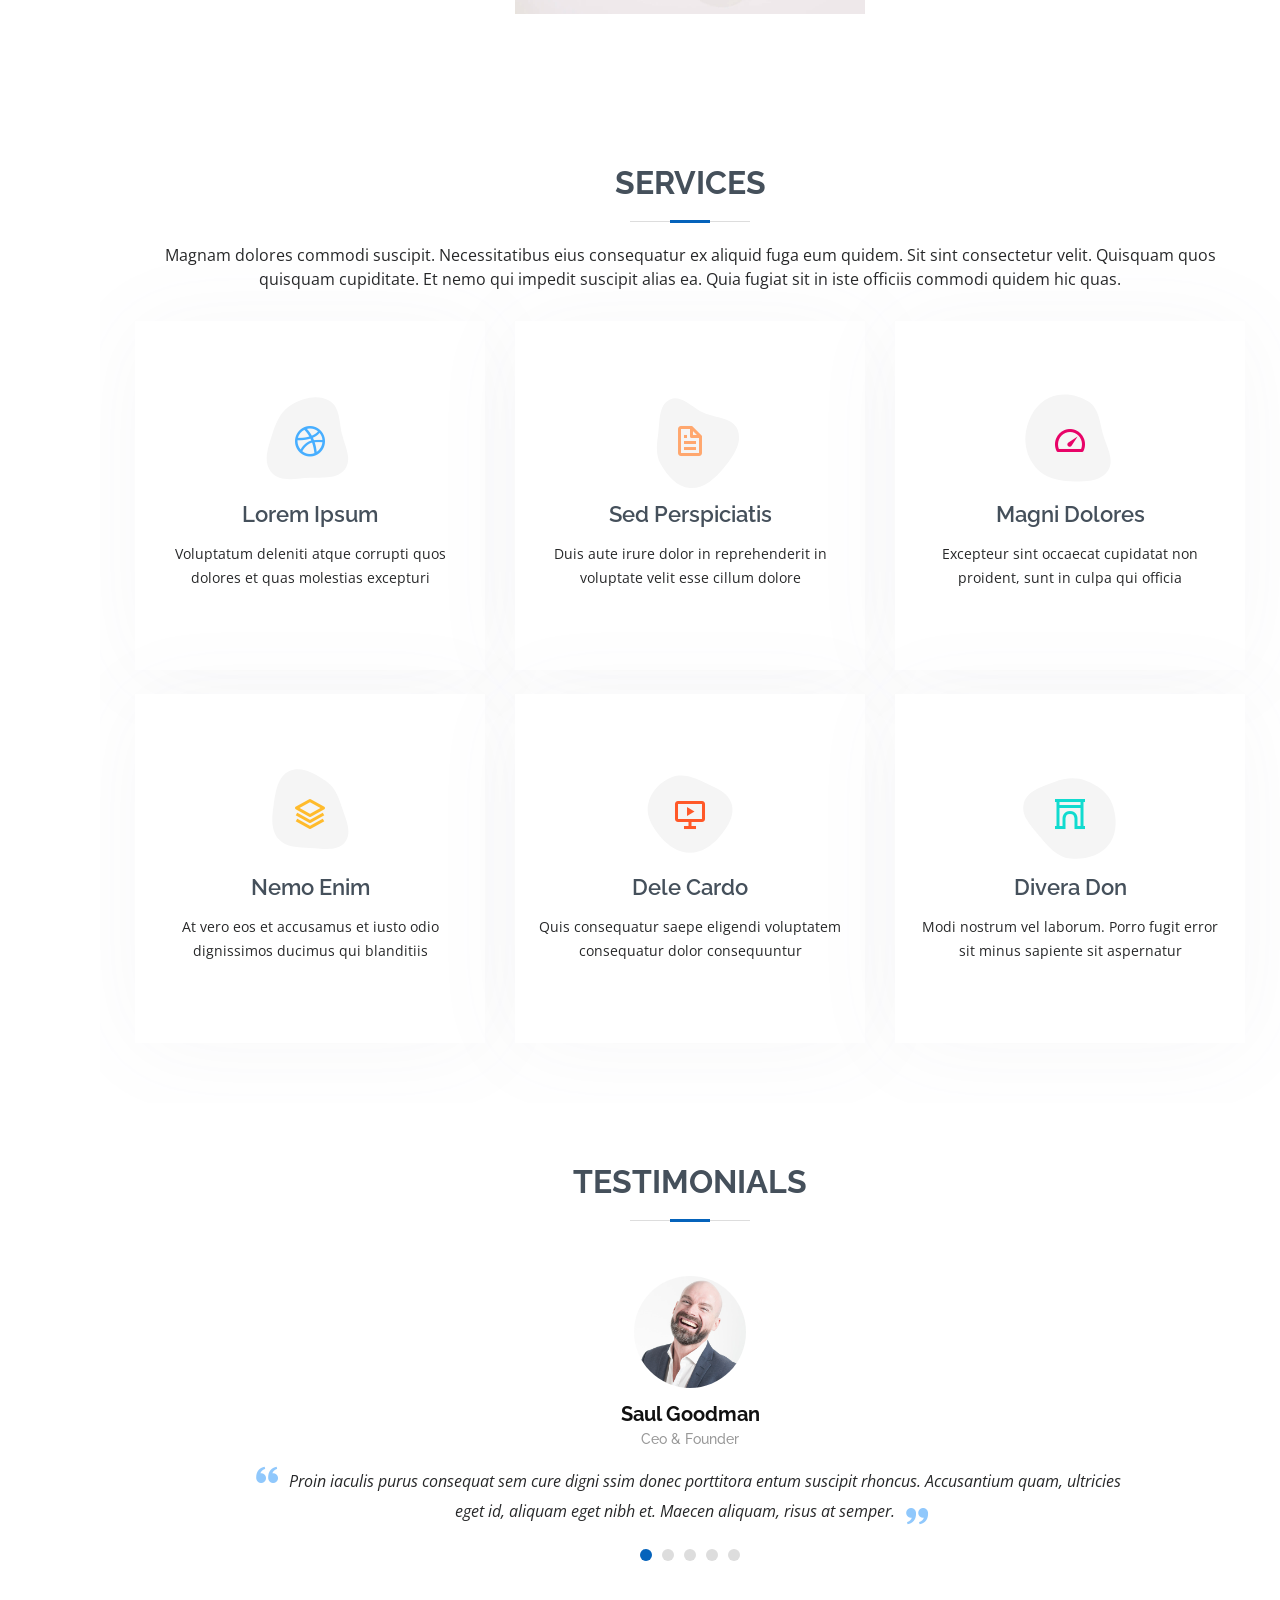
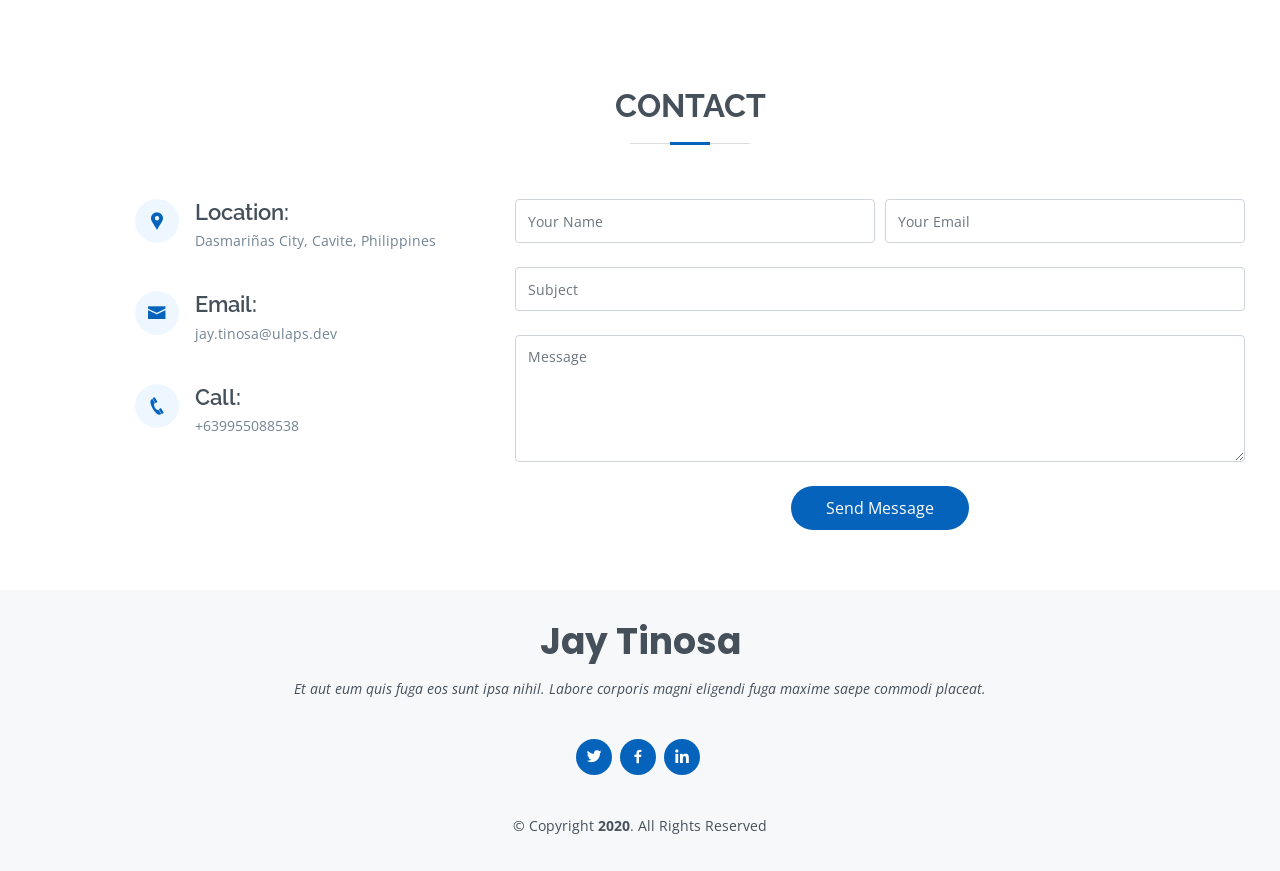
==== commit 725f3582: "Update index.html" ====
--- a/index.html
+++ b/index.html
@@ -238,7 +238,7 @@
           <div class="col-lg-6">
             <h3 class="resume-title">Summary</h3>
             <div class="resume-item pb-0">
-              <h4>Jay Tinosa</h4>
+              <h4>James Tabirao</h4>
               <p><em>Innovative and goal-driven Developer with 1 year of experience designing and developing user-centered application from initial concept to final, polished deliverable.</em></p>
               <ul>
                 <li>Dasmariñas City, Cavite, Philippines</li>
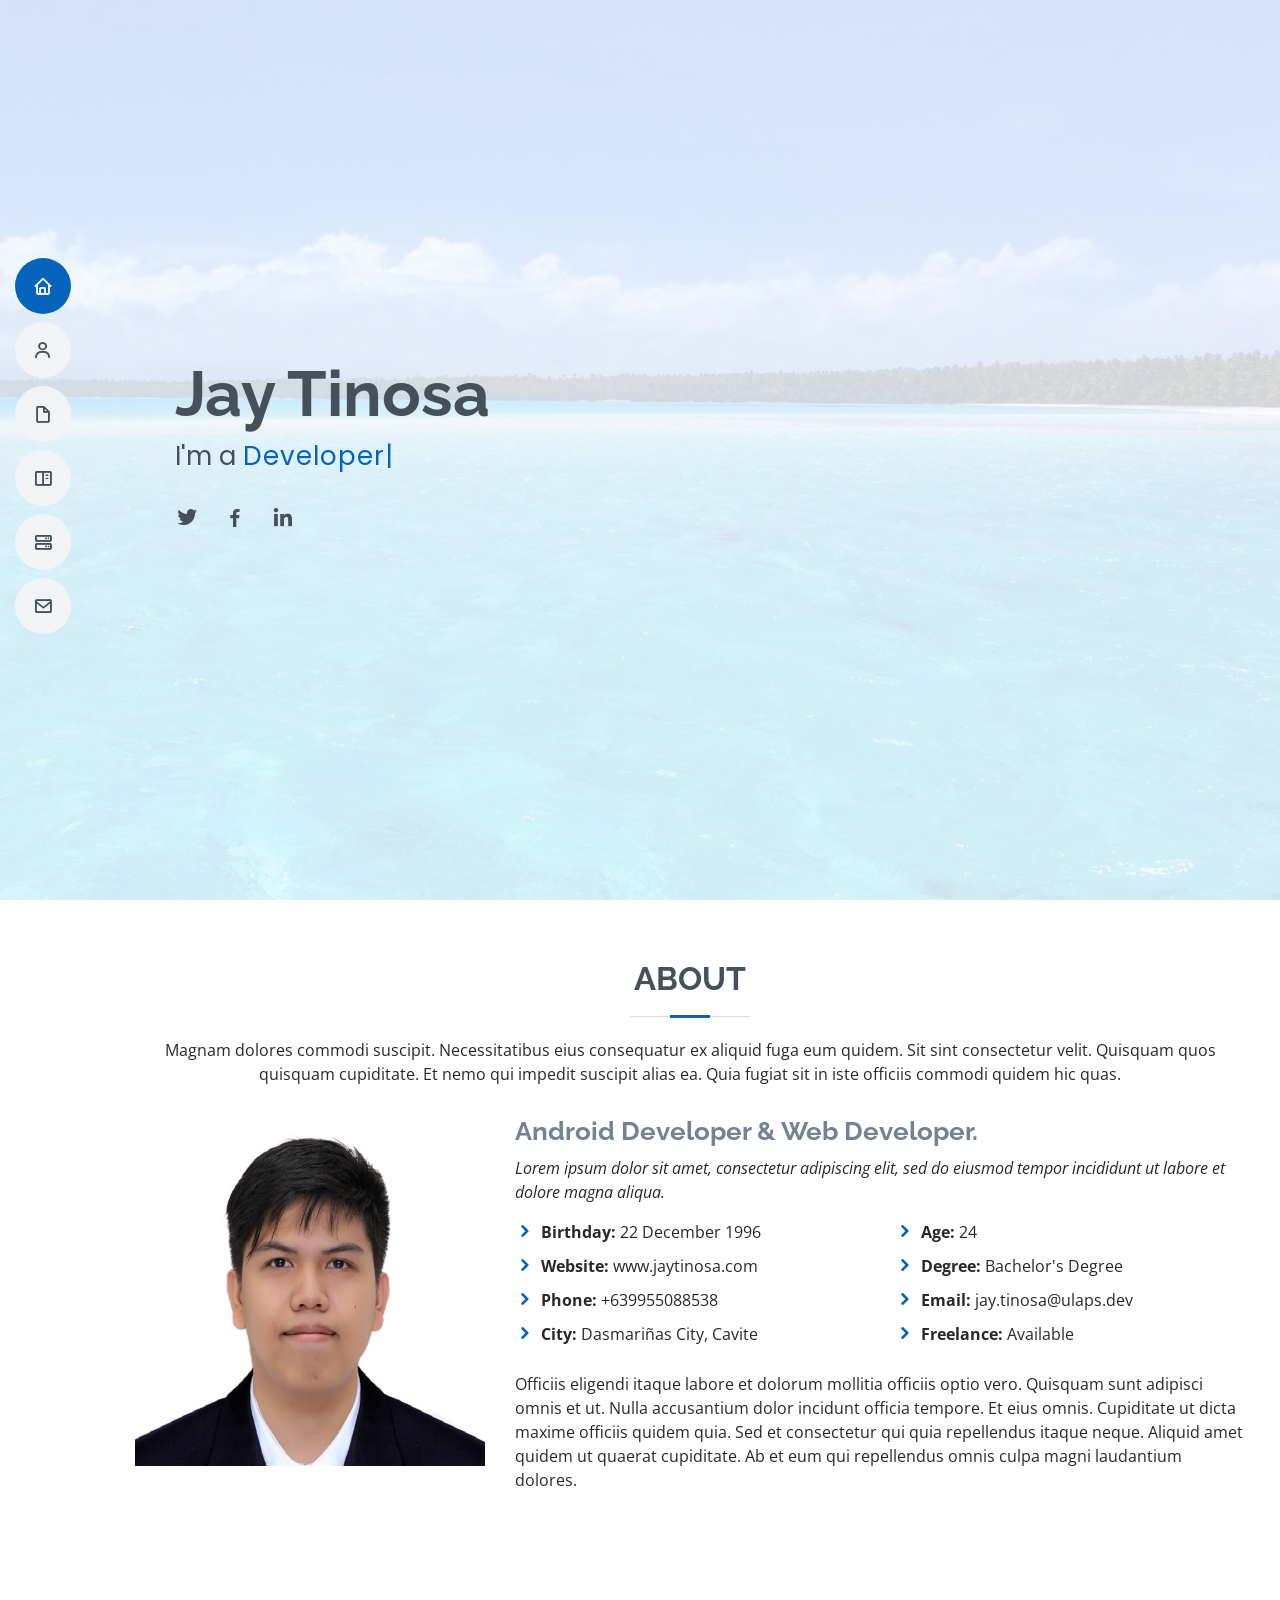
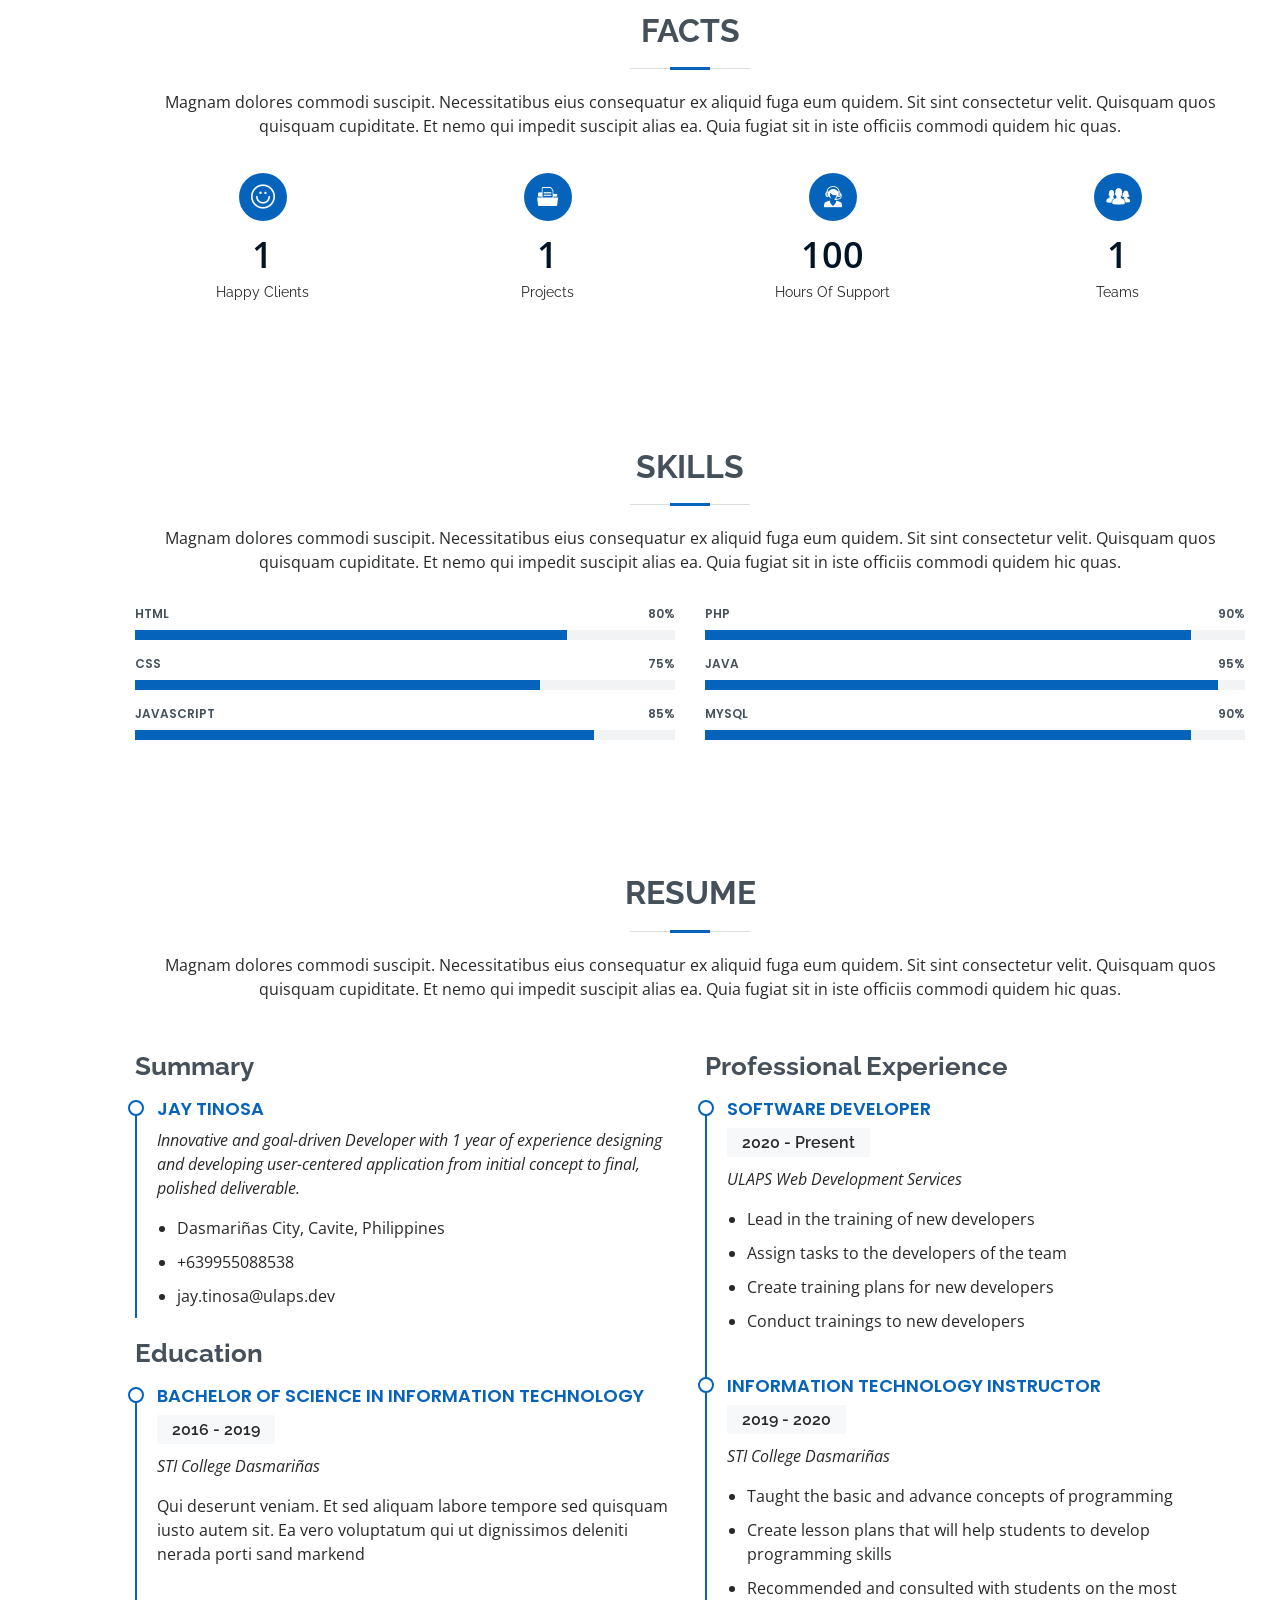
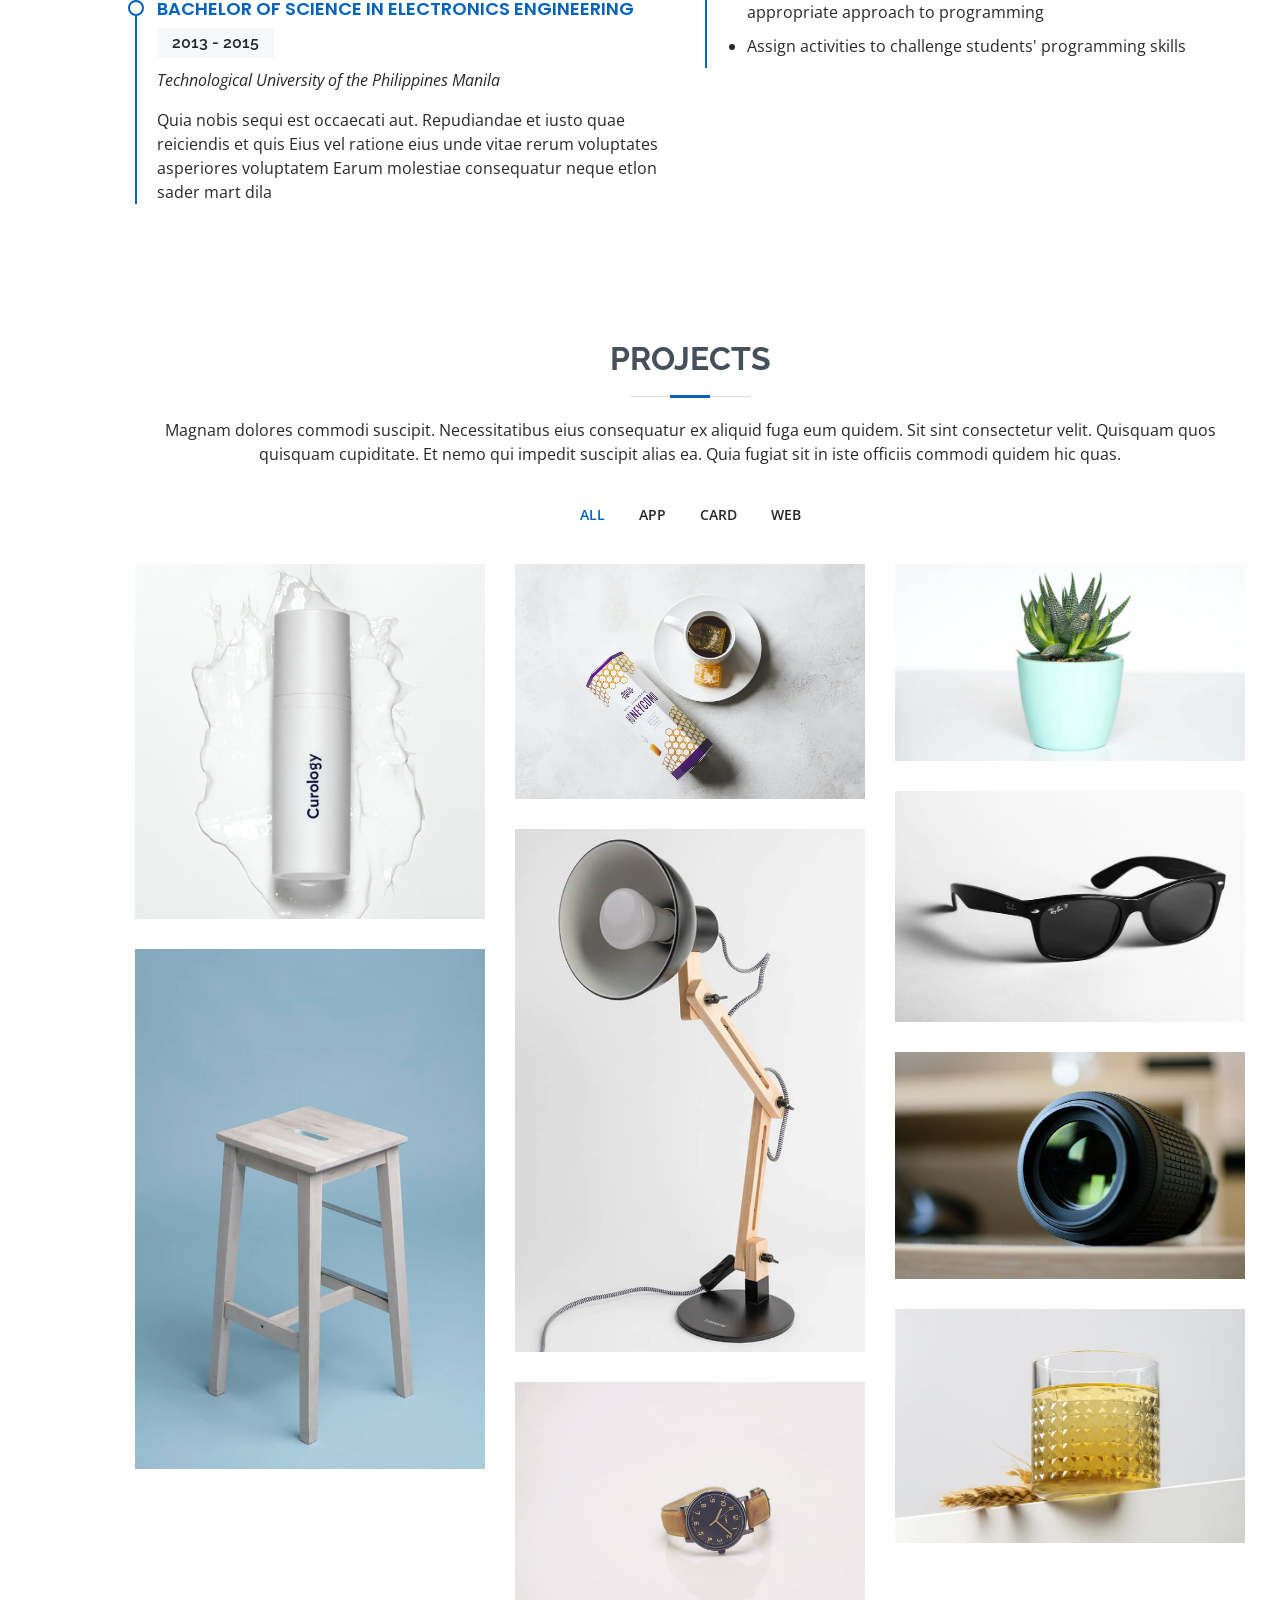
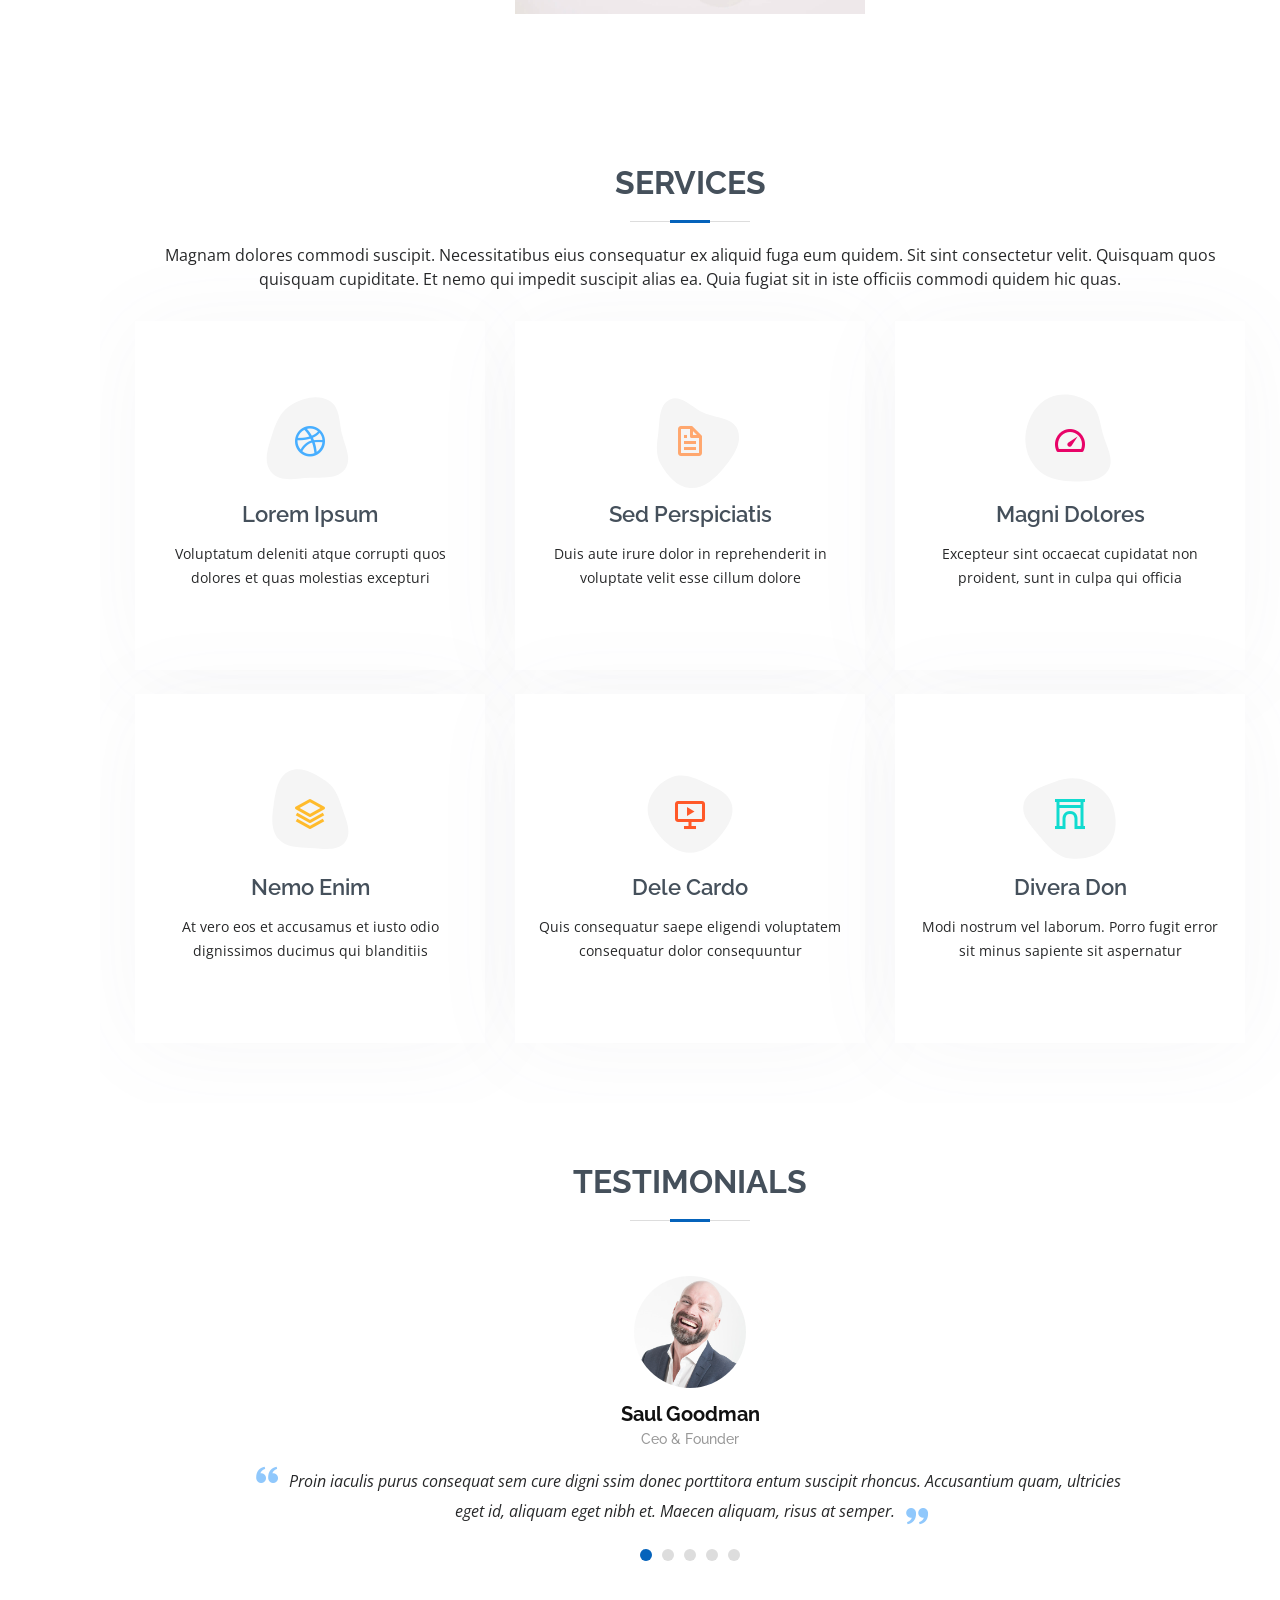
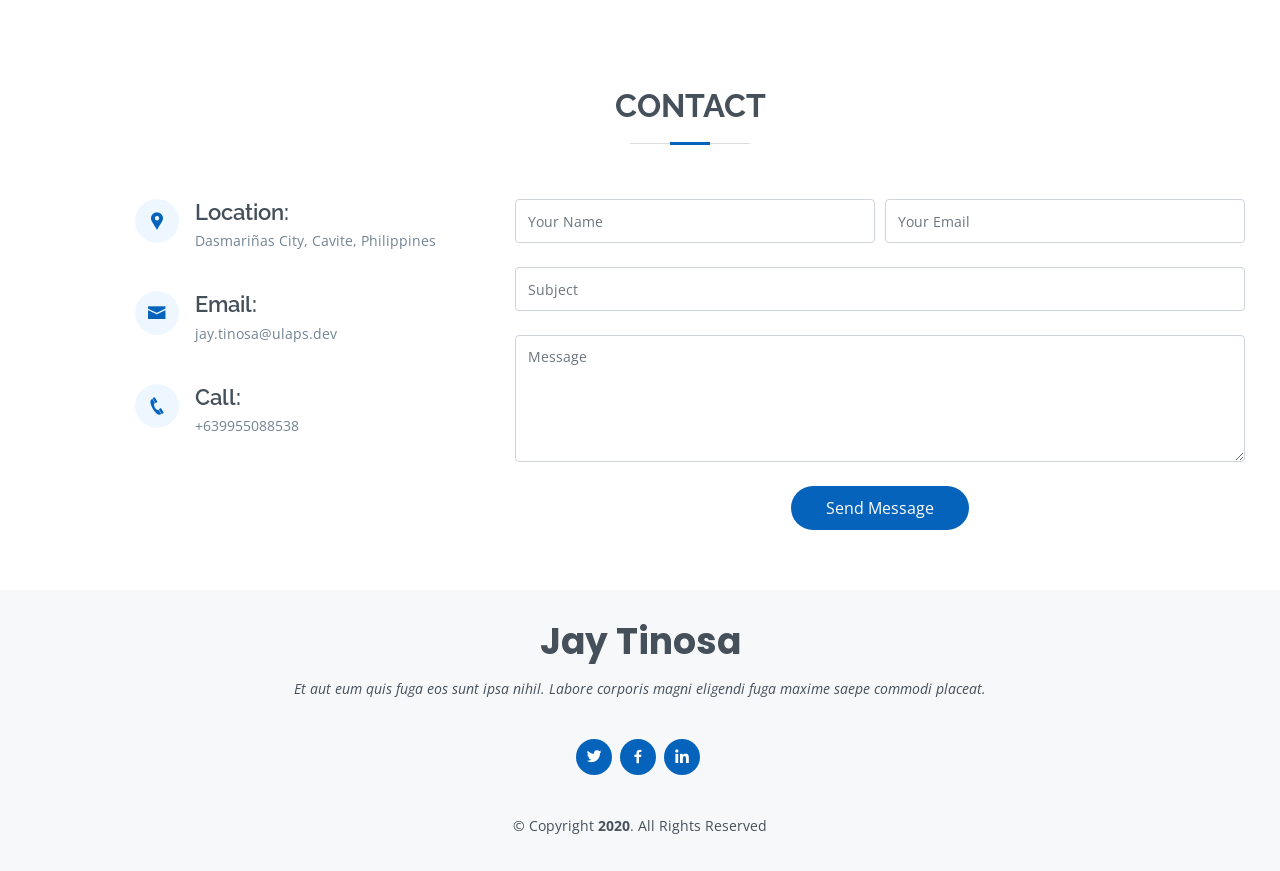
==== commit 66b94951: "Revert "Update index.html"" ====
--- a/index.html
+++ b/index.html
@@ -238,7 +238,7 @@
           <div class="col-lg-6">
             <h3 class="resume-title">Summary</h3>
             <div class="resume-item pb-0">
-              <h4>James Tabirao</h4>
+              <h4>Jay Tinosa</h4>
               <p><em>Innovative and goal-driven Developer with 1 year of experience designing and developing user-centered application from initial concept to final, polished deliverable.</em></p>
               <ul>
                 <li>Dasmariñas City, Cavite, Philippines</li>
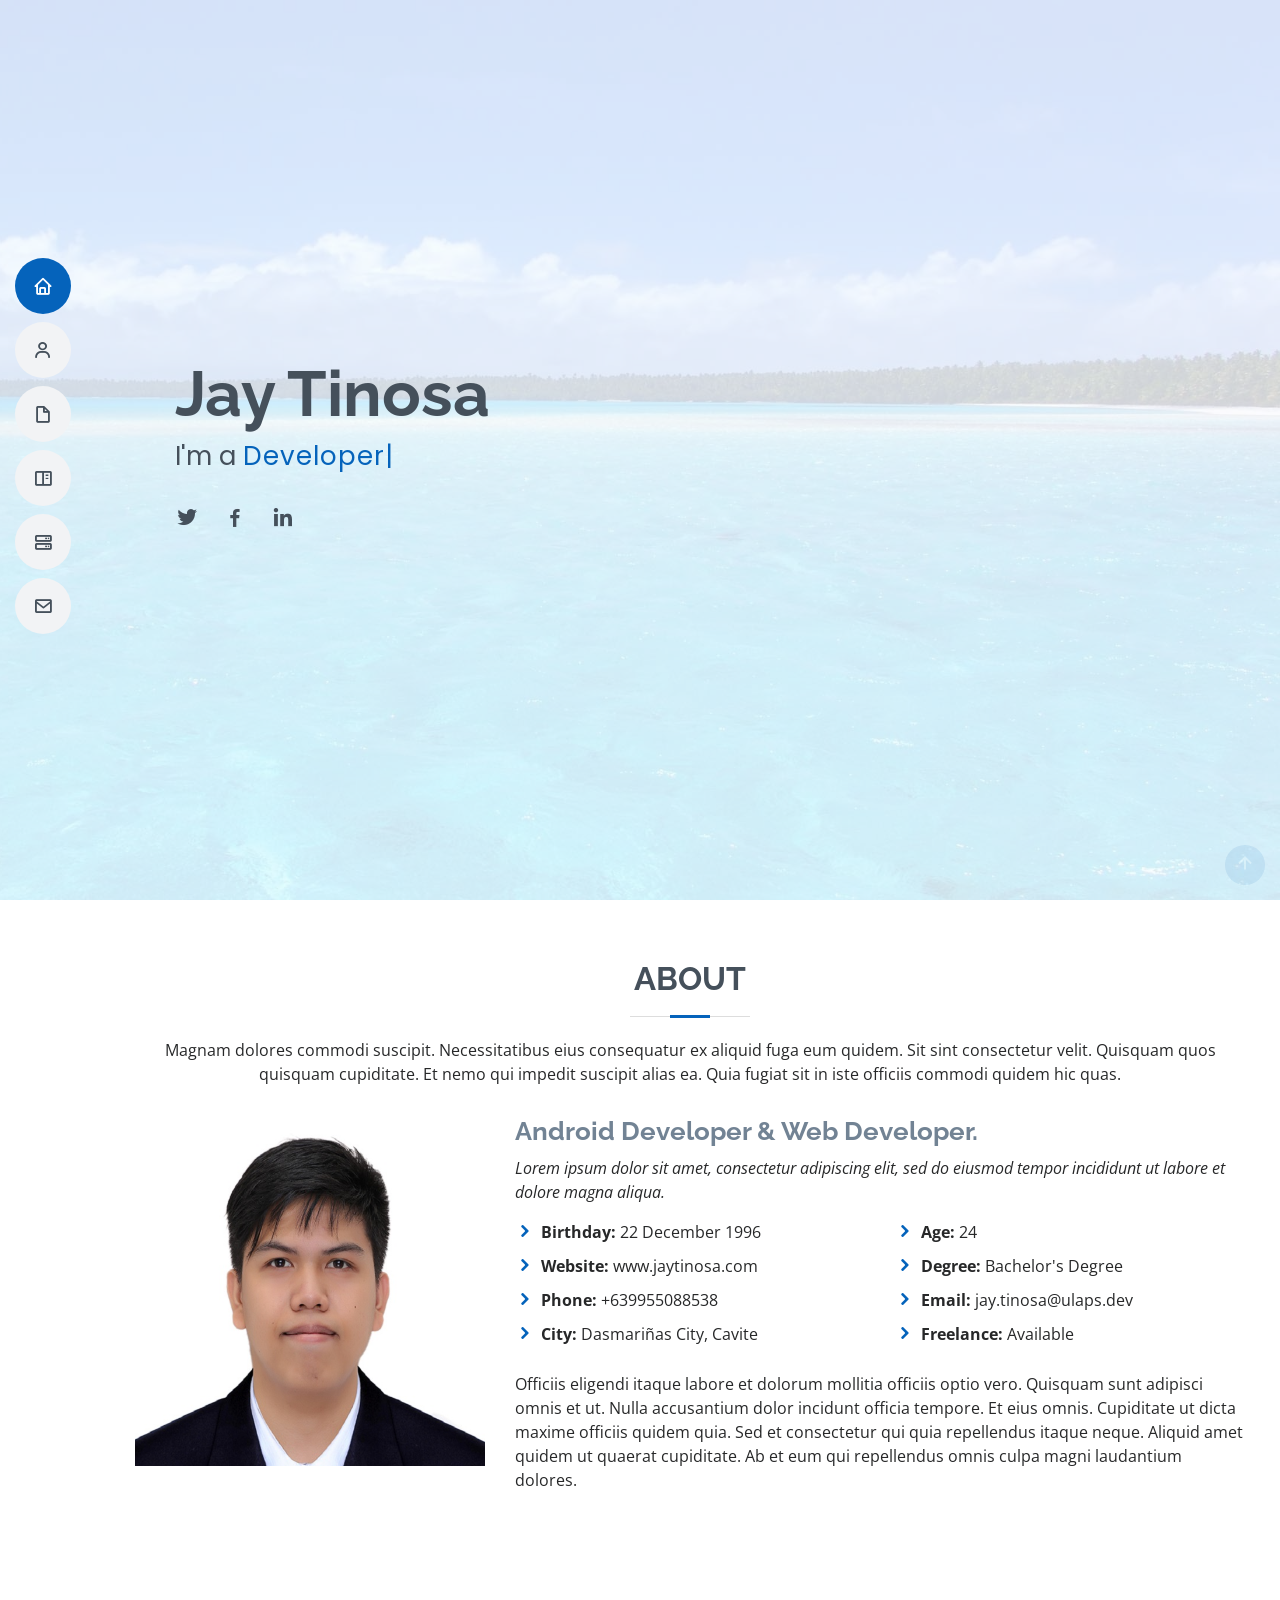
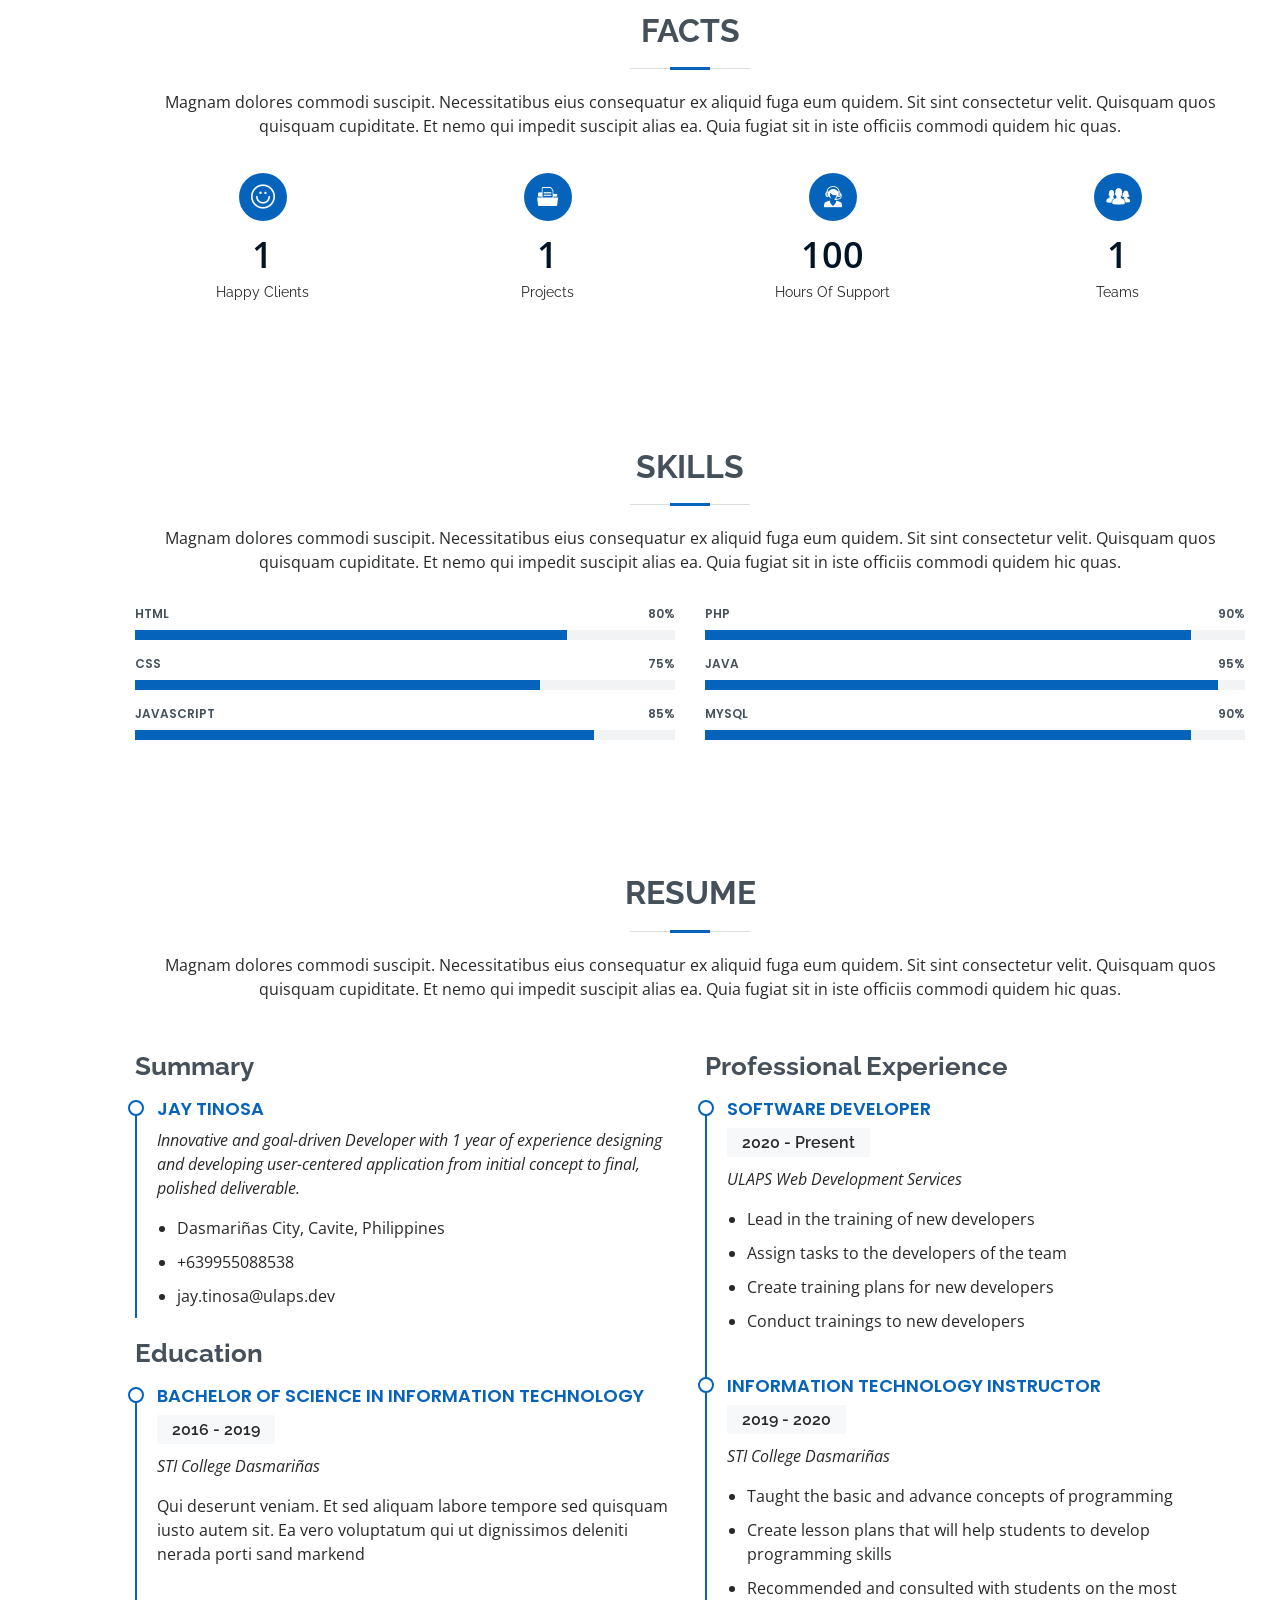
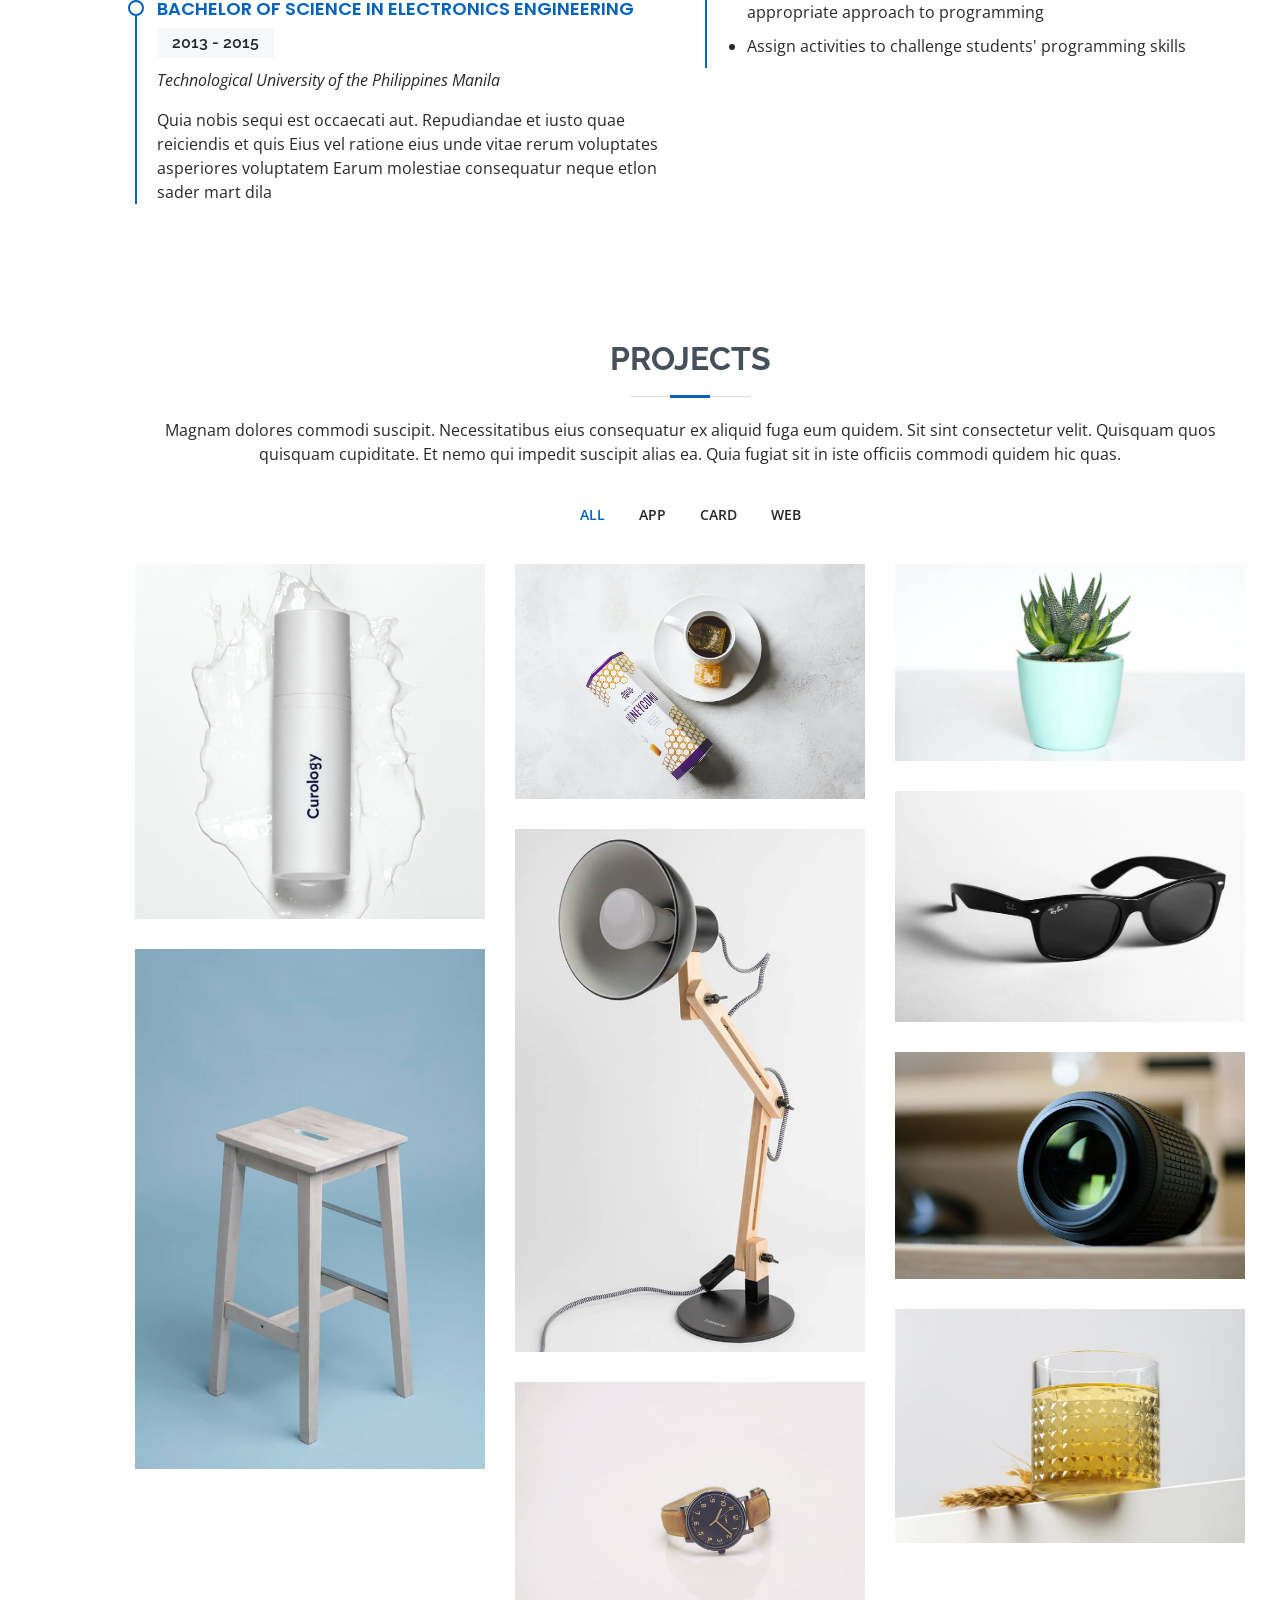
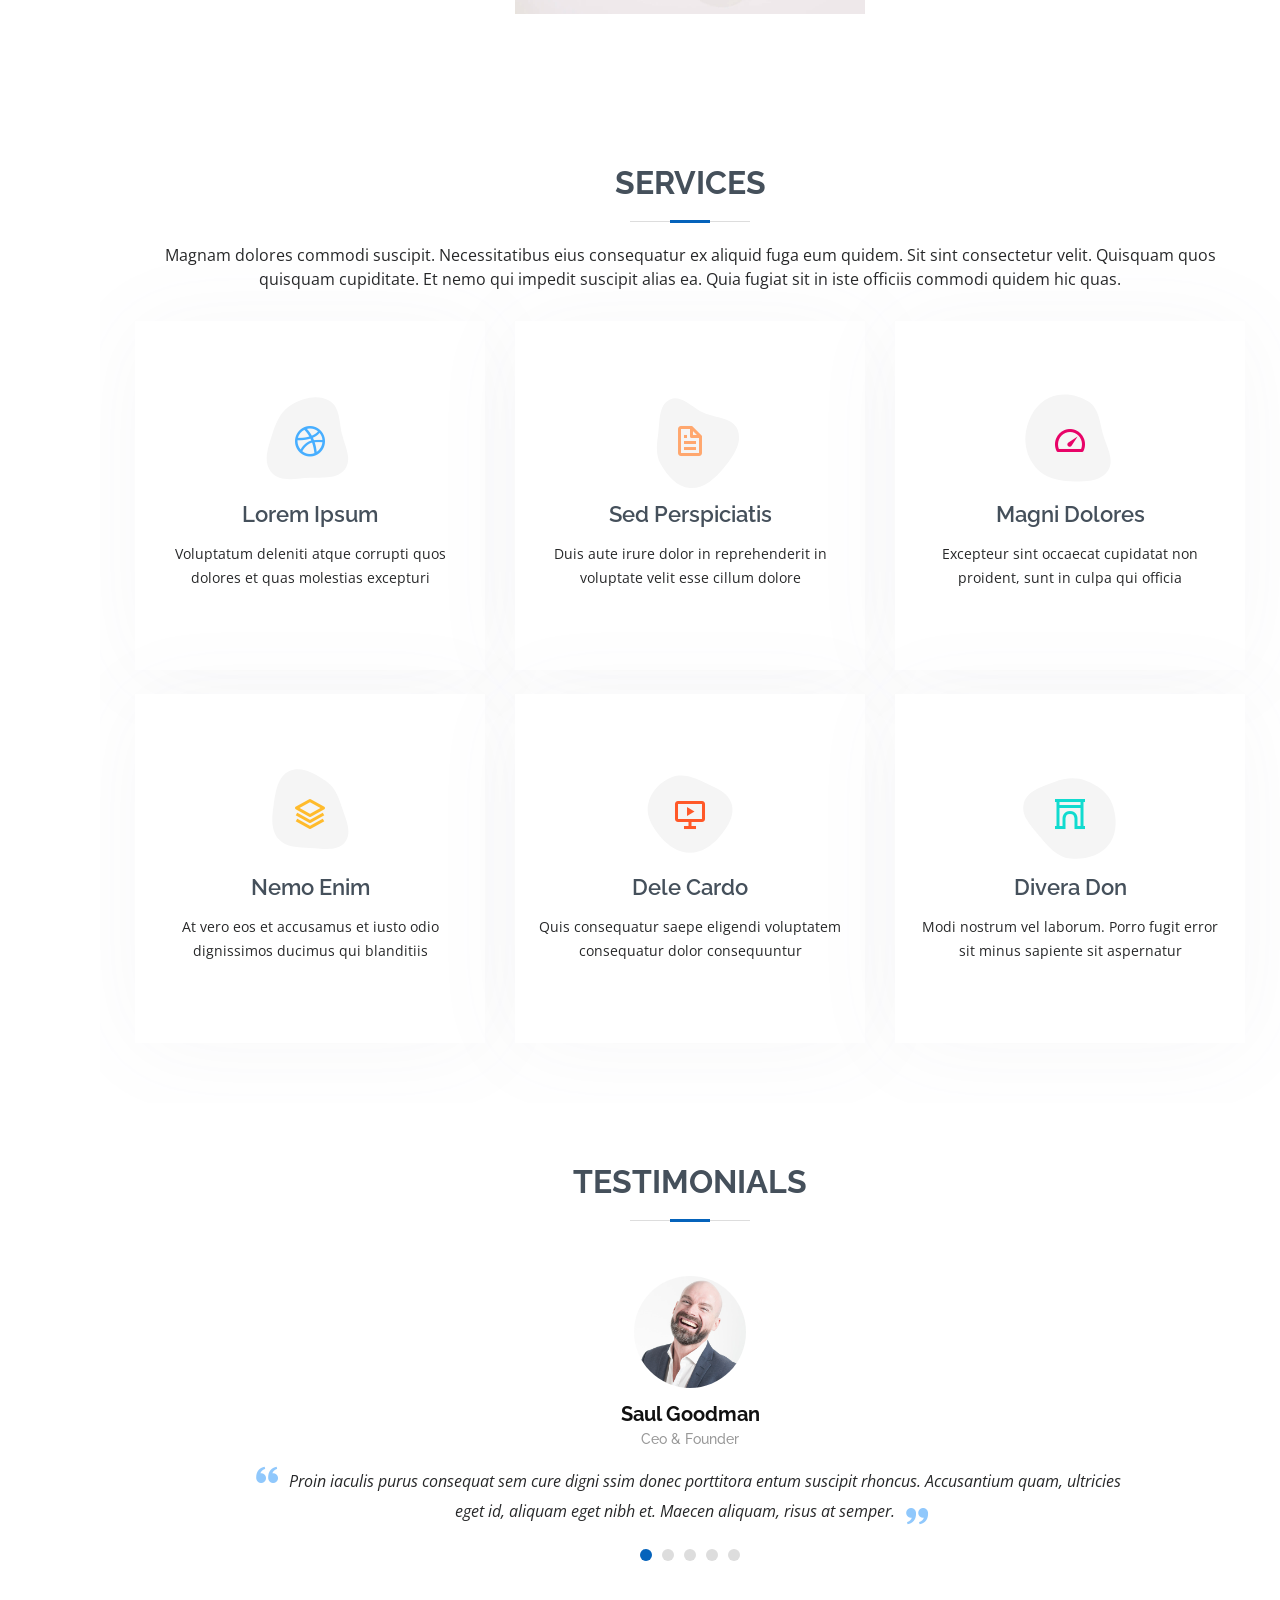
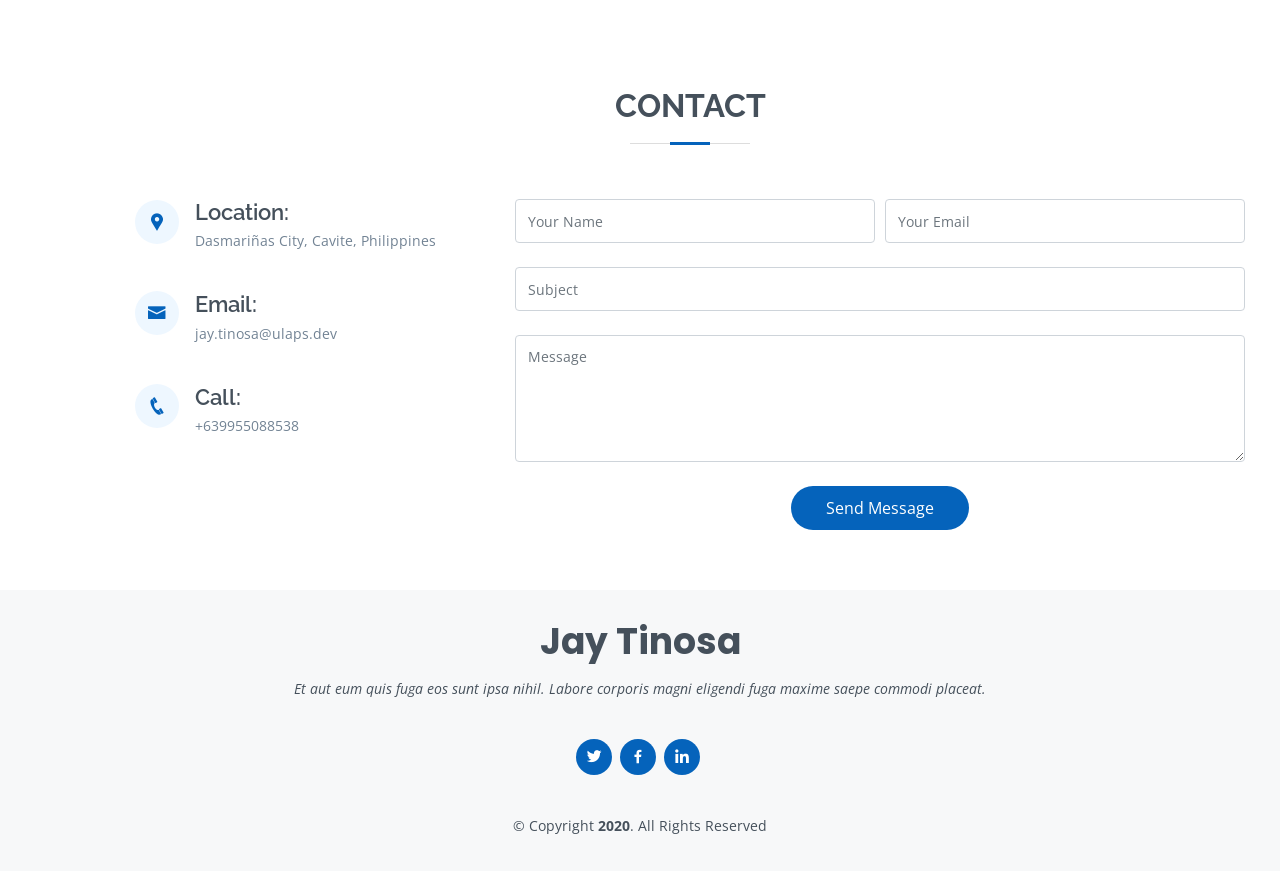
==== commit 4f40d5f1: "Revert "Update index.html"" ====
--- a/index.html
+++ b/index.html
@@ -53,7 +53,7 @@
   <section id="hero" class="d-flex flex-column justify-content-center">
     <div class="container" data-aos="zoom-in" data-aos-delay="100">
       <h1>Jay Tinosa</h1>
-      <p>I'm a <span class="typed" data-typed-items="Developer, Freelancer"></span></p>
+      <p>I'm a <span class="typed" data-typed-items="Developer, Freelancer, Teacher"></span></p>
       <div class="social-links">
         <a href="https://twitter.com/JayTinosa" class="twitter"><i class="bx bxl-twitter"></i></a>
         <a href="https://www.facebook.com/jay.tinosa" class="facebook"><i class="bx bxl-facebook"></i></a>
